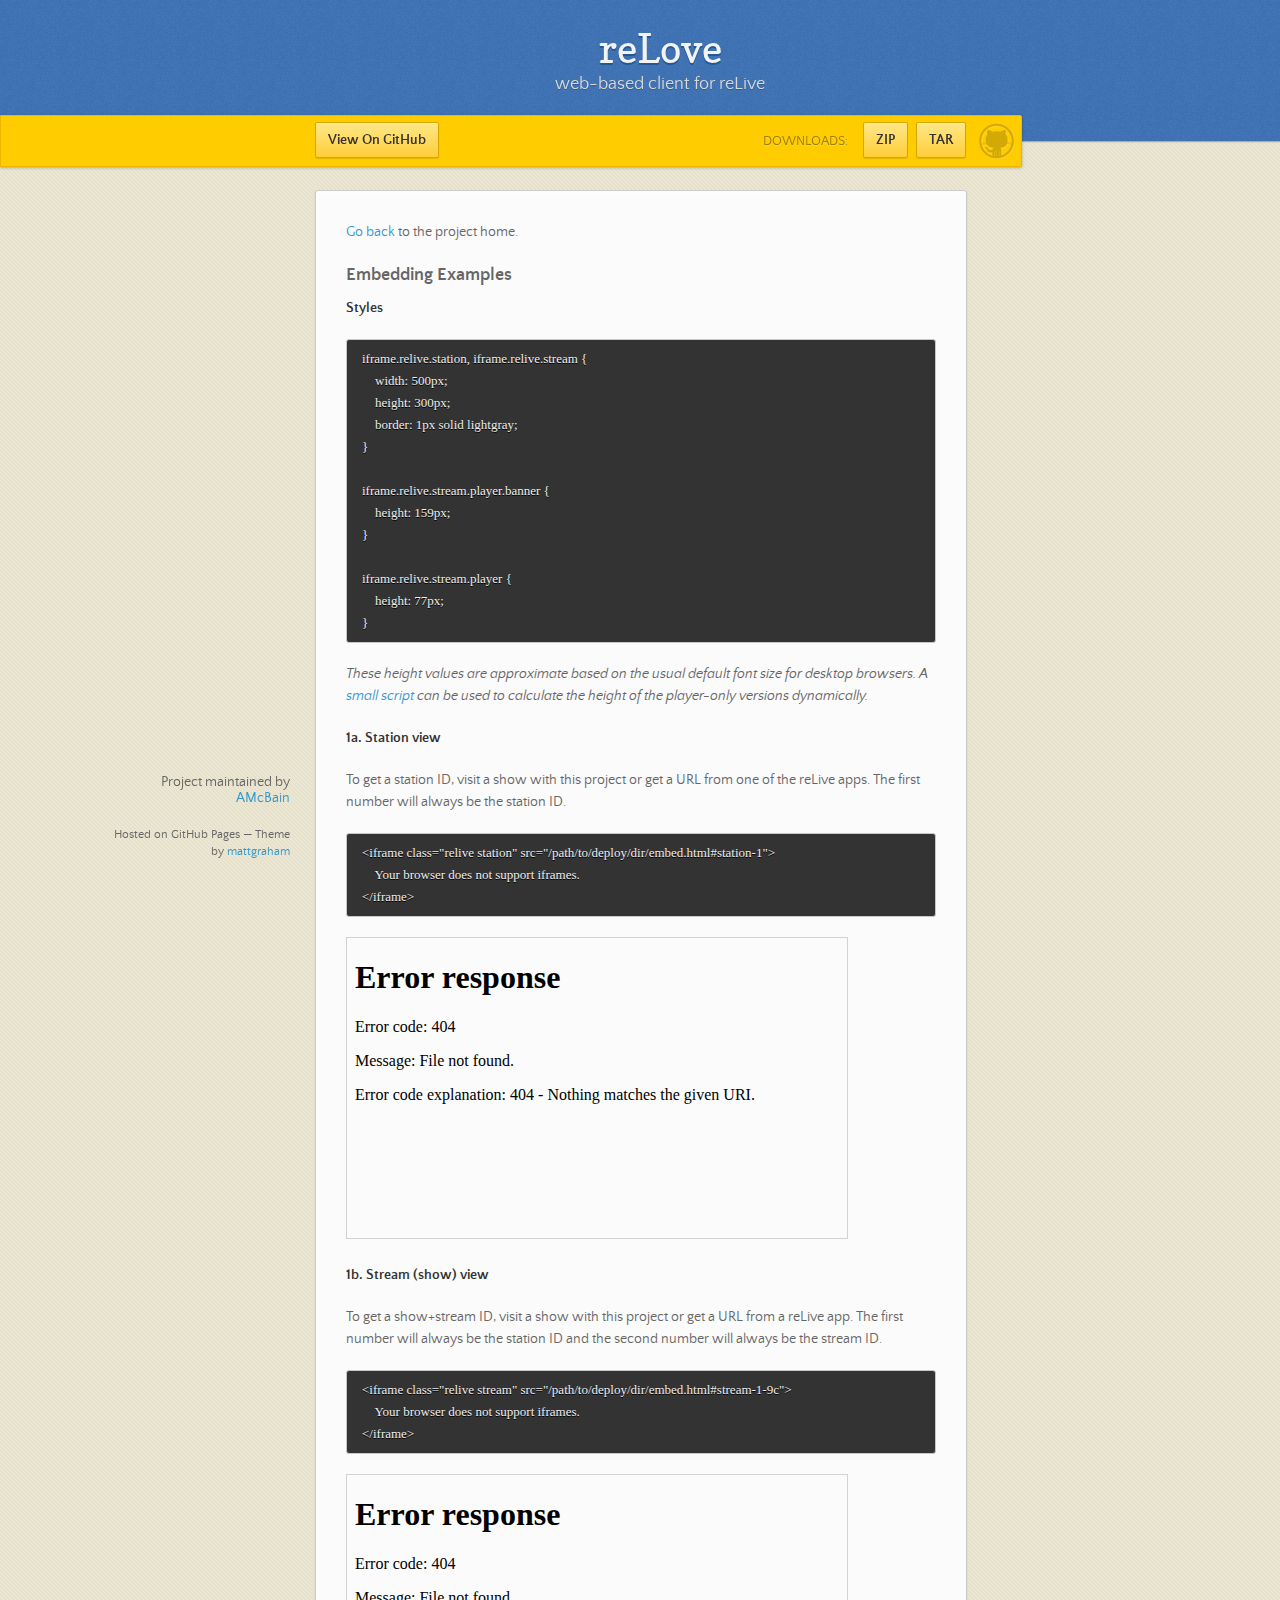
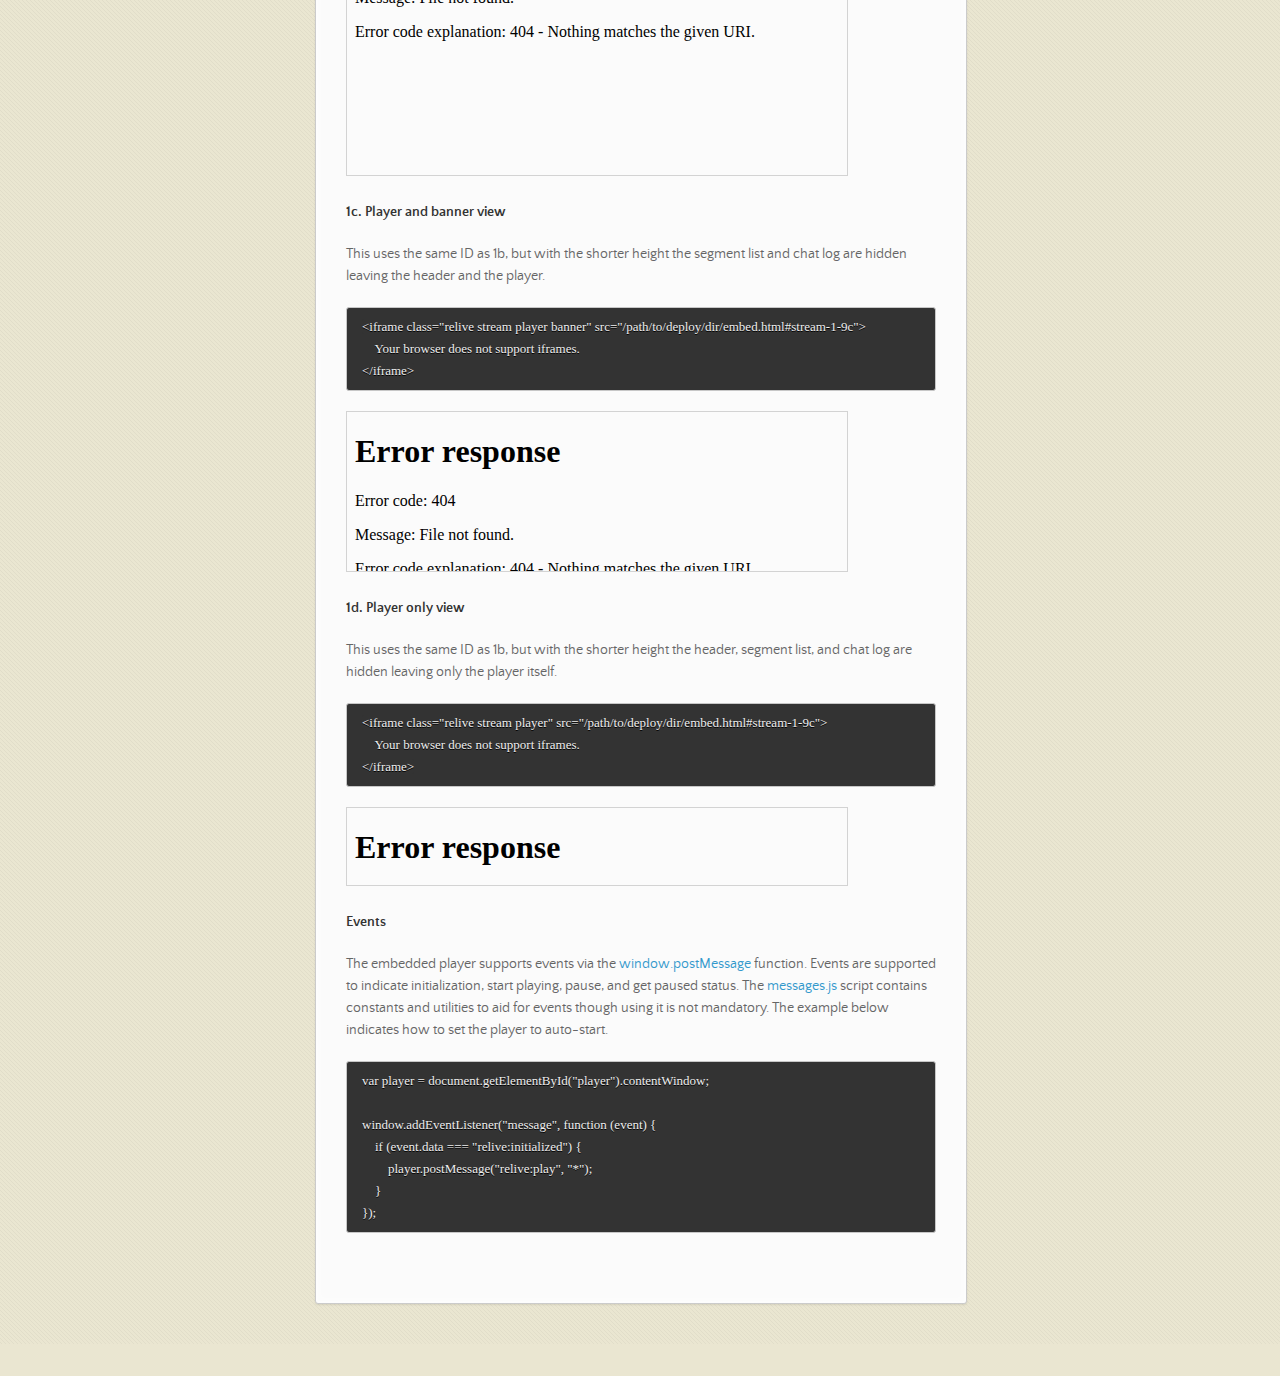
==== embed.html @ df7ae599 "Fix embedded page link to messages.js to point to the right place." ====
<!doctype html>
<html>
  <head>
    <meta charset="utf-8">
    <meta http-equiv="X-UA-Compatible" content="chrome=1">
    <title>reLove by AMcBain</title>
    <link rel="stylesheet" href="stylesheets/styles.css">
    <link rel="stylesheet" href="stylesheets/pygment_trac.css">
    <link rel="stylesheet" href="stylesheets/relive.css">
    <script src="https://ajax.googleapis.com/ajax/libs/jquery/1.7.1/jquery.min.js"></script>
    <script src="javascripts/main.js"></script>
    <script src="javascripts/relive.js"></script>
    <!--[if lt IE 9]>
      <script src="//html5shiv.googlecode.com/svn/trunk/html5.js"></script>
    <![endif]-->
    <meta name="viewport" content="width=device-width, initial-scale=1, user-scalable=no">

  </head>
  <body>

      <header>
        <h1>reLove</h1>
        <p>web-based client for reLive</p>
      </header>

      <div id="banner">
        <span id="logo"></span>

        <a href="https://github.com/AMcBain/reLove" class="button fork"><strong>View On GitHub</strong></a>
        <div class="downloads">
          <span>Downloads:</span>
          <ul>
            <li><a href="https://github.com/AMcBain/reLove/zipball/master" class="button">ZIP</a></li>
            <li><a href="https://github.com/AMcBain/reLove/tarball/master" class="button">TAR</a></li>
          </ul>
        </div>
      </div><!-- end banner -->

    <div class="wrapper">
      <nav>
        <ul></ul>
      </nav>
      <section>
        <p><a href="http://amcbain.github.io/reLove/">Go back</a> to the project home.</p>

<h3>
<a id="embedding" class="anchor" href="#embedding" aria-hidden="true"><span class="octicon octicon-link"></span></a>Embedding Examples</h3>

<p><strong>Styles</strong></p>

<pre><code>iframe.relive.station, iframe.relive.stream {
    width: 500px;
    height: 300px;
    border: 1px solid lightgray;
}

iframe.relive.stream.player.banner {
    height: 159px;
}

iframe.relive.stream.player {
    height: 77px;
}
</code></pre>

<p><em>These height values are approximate based on the usual default font size for desktop browsers. A <a href="javascripts/relive.js">small script</a> can be used to calculate the height of the player-only versions dynamically.</em></p>

<p><strong>1a. Station view</strong></p>

<p>To get a station ID, visit a show with this project or get a URL from one of the reLive apps. The first number will always be the station ID.</p>

<pre><code>&lt;iframe class="relive station" src="/path/to/deploy/dir/embed.html#station-1"&gt;
    Your browser does not support iframes.
&lt;/iframe&gt;
</code></pre>

<iframe class="relive station" src="reLove/embed.html#station-1">
    Your browser does not support iframes.
</iframe>

<p><strong>1b. Stream (show) view</strong></p>

<p>To get a show+stream ID, visit a show with this project or get a URL from a reLive app. The first number will always be the station ID and the second number will always be the stream ID.</p>

<pre><code>&lt;iframe class="relive stream" src="/path/to/deploy/dir/embed.html#stream-1-9c"&gt;
    Your browser does not support iframes.
&lt;/iframe&gt;
</code></pre>

<iframe class="relive stream" src="reLove/embed.html#stream-1-9c">
    Your browser does not support iframes.
</iframe>

<p><strong>1c. Player and banner view</strong></p>

<p>This uses the same ID as 1b, but with the shorter height the segment list and chat log are hidden leaving the header and the player.</p>

<pre><code>&lt;iframe class="relive stream player banner" src="/path/to/deploy/dir/embed.html#stream-1-9c"&gt;
    Your browser does not support iframes.
&lt;/iframe&gt;
</code></pre>

<iframe class="relive stream player banner" src="reLove/embed.html#stream-1-9c">
    Your browser does not support iframes.
</iframe>

<p><strong>1d. Player only view</strong></p>

<p>This uses the same ID as 1b, but with the shorter height the header, segment list, and chat log are hidden leaving only the player itself.</p>

<pre><code>&lt;iframe class="relive stream player" src="/path/to/deploy/dir/embed.html#stream-1-9c"&gt;
    Your browser does not support iframes.
&lt;/iframe&gt;
</code></pre>

<iframe class="relive stream player" src="reLove/embed.html#stream-1-9c">
    Your browser does not support iframes.
</iframe>

<p><strong>Events</strong></p>

<p>The embedded player supports events via the <a href="https://developer.mozilla.org/en-US/docs/Web/API/Window/postMessage">window.postMessage</a> function. Events are supported to indicate initialization, start playing, pause, and get paused status. The <a href="reLove/scripts/messages.js">messages.js</a> script contains constants and utilities to aid for events though using it is not mandatory. The example below indicates how to set the player to auto-start.</p>

<pre><code>var player = document.getElementById("player").contentWindow;

window.addEventListener("message", function (event) {
    if (event.data === "relive:initialized") {
        player.postMessage("relive:play", "*");
    }
});
</code></pre>
      </section>
      <footer>
        <p>Project maintained by <a href="https://github.com/AMcBain">AMcBain</a></p>
        <p><small>Hosted on GitHub Pages &mdash; Theme by <a href="https://twitter.com/michigangraham">mattgraham</a></small></p>
      </footer>
    </div>
    <!--[if !IE]><script>fixScale(document);</script><![endif]-->
    
  </body>
</html>
---- stylesheets/styles.css ----
/*
Leap Day for GitHub Pages
by Matt Graham
*/
@font-face {
  font-family: 'Quattrocento Sans';
  src: url("../fonts/quattrocentosans-bold-webfont.eot");
  src: url("../fonts/quattrocentosans-bold-webfont.eot?#iefix") format("embedded-opentype"), url("../fonts/quattrocentosans-bold-webfont.woff") format("woff"), url("../fonts/quattrocentosans-bold-webfont.ttf") format("truetype"), url("../fonts/quattrocentosans-bold-webfont.svg#QuattrocentoSansBold") format("svg");
  font-weight: bold;
  font-style: normal;
}

@font-face {
  font-family: 'Quattrocento Sans';
  src: url("../fonts/quattrocentosans-bolditalic-webfont.eot");
  src: url("../fonts/quattrocentosans-bolditalic-webfont.eot?#iefix") format("embedded-opentype"), url("../fonts/quattrocentosans-bolditalic-webfont.woff") format("woff"), url("../fonts/quattrocentosans-bolditalic-webfont.ttf") format("truetype"), url("../fonts/quattrocentosans-bolditalic-webfont.svg#QuattrocentoSansBoldItalic") format("svg");
  font-weight: bold;
  font-style: italic;
}

@font-face {
  font-family: 'Quattrocento Sans';
  src: url("../fonts/quattrocentosans-italic-webfont.eot");
  src: url("../fonts/quattrocentosans-italic-webfont.eot?#iefix") format("embedded-opentype"), url("../fonts/quattrocentosans-italic-webfont.woff") format("woff"), url("../fonts/quattrocentosans-italic-webfont.ttf") format("truetype"), url("../fonts/quattrocentosans-italic-webfont.svg#QuattrocentoSansItalic") format("svg");
  font-weight: normal;
  font-style: italic;
}

@font-face {
  font-family: 'Quattrocento Sans';
  src: url("../fonts/quattrocentosans-regular-webfont.eot");
  src: url("../fonts/quattrocentosans-regular-webfont.eot?#iefix") format("embedded-opentype"), url("../fonts/quattrocentosans-regular-webfont.woff") format("woff"), url("../fonts/quattrocentosans-regular-webfont.ttf") format("truetype"), url("../fonts/quattrocentosans-regular-webfont.svg#QuattrocentoSansRegular") format("svg");
  font-weight: normal;
  font-style: normal;
}

@font-face {
  font-family: 'Copse';
  src: url("../fonts/copse-regular-webfont.eot");
  src: url("../fonts/copse-regular-webfont.eot?#iefix") format("embedded-opentype"), url("../fonts/copse-regular-webfont.woff") format("woff"), url("../fonts/copse-regular-webfont.ttf") format("truetype"), url("../fonts/copse-regular-webfont.svg#CopseRegular") format("svg");
  font-weight: normal;
  font-style: normal;
}

/* normalize.css 2012-02-07T12:37 UTC - http://github.com/necolas/normalize.css */
/* =============================================================================
   HTML5 display definitions
   ========================================================================== */
/*
 * Corrects block display not defined in IE6/7/8/9 & FF3
 */
article,
aside,
details,
figcaption,
figure,
footer,
header,
hgroup,
nav,
section,
summary {
  display: block;
}

/*
 * Corrects inline-block display not defined in IE6/7/8/9 & FF3
 */
audio,
canvas,
video {
  display: inline-block;
  *display: inline;
  *zoom: 1;
}

/*
 * Prevents modern browsers from displaying 'audio' without controls
 */
audio:not([controls]) {
  display: none;
}

/*
 * Addresses styling for 'hidden' attribute not present in IE7/8/9, FF3, S4
 * Known issue: no IE6 support
 */
[hidden] {
  display: none;
}

/* =============================================================================
   Base
   ========================================================================== */
/*
 * 1. Corrects text resizing oddly in IE6/7 when body font-size is set using em units
 *    http://clagnut.com/blog/348/#c790
 * 2. Prevents iOS text size adjust after orientation change, without disabling user zoom
 *    www.456bereastreet.com/archive/201012/controlling_text_size_in_safari_for_ios_without_disabling_user_zoom/
 */
html {
  font-size: 100%;
  /* 1 */
  -webkit-text-size-adjust: 100%;
  /* 2 */
  -ms-text-size-adjust: 100%;
  /* 2 */
}

/*
 * Addresses font-family inconsistency between 'textarea' and other form elements.
 */
html,
button,
input,
select,
textarea {
  font-family: sans-serif;
}

/*
 * Addresses margins handled incorrectly in IE6/7
 */
body {
  margin: 0;
}

/* =============================================================================
   Links
   ========================================================================== */
/*
 * Addresses outline displayed oddly in Chrome
 */
a:focus {
  outline: thin dotted;
}

/*
 * Improves readability when focused and also mouse hovered in all browsers
 * people.opera.com/patrickl/experiments/keyboard/test
 */
a:hover,
a:active {
  outline: 0;
}

/* =============================================================================
   Typography
   ========================================================================== */
/*
 * Addresses font sizes and margins set differently in IE6/7
 * Addresses font sizes within 'section' and 'article' in FF4+, Chrome, S5
 */
h1 {
  font-size: 2em;
  margin: 0.67em 0;
}

h2 {
  font-size: 1.5em;
  margin: 0.83em 0;
}

h3 {
  font-size: 1.17em;
  margin: 1em 0;
}

h4 {
  font-size: 1em;
  margin: 1.33em 0;
}

h5 {
  font-size: 0.83em;
  margin: 1.67em 0;
}

h6 {
  font-size: 0.75em;
  margin: 2.33em 0;
}

/*
 * Addresses styling not present in IE7/8/9, S5, Chrome
 */
abbr[title] {
  border-bottom: 1px dotted;
}

/*
 * Addresses style set to 'bolder' in FF3+, S4/5, Chrome
*/
b,
strong {
  font-weight: bold;
}

blockquote {
  margin: 1em 40px;
}

/*
 * Addresses styling not present in S5, Chrome
 */
dfn {
  font-style: italic;
}

/*
 * Addresses styling not present in IE6/7/8/9
 */
mark {
  background: #ff0;
  color: #000;
}

/*
 * Addresses margins set differently in IE6/7
 */
p,
pre {
  margin: 1em 0;
}

/*
 * Corrects font family set oddly in IE6, S4/5, Chrome
 * en.wikipedia.org/wiki/User:Davidgothberg/Test59
 */
pre,
code,
kbd,
samp {
  font-family: monospace, serif;
  _font-family: 'courier new', monospace;
  font-size: 1em;
}

/*
 * 1. Addresses CSS quotes not supported in IE6/7
 * 2. Addresses quote property not supported in S4
 */
/* 1 */
q {
  quotes: none;
}

/* 2 */
q:before,
q:after {
  content: '';
  content: none;
}

small {
  font-size: 75%;
}

/*
 * Prevents sub and sup affecting line-height in all browsers
 * gist.github.com/413930
 */
sub,
sup {
  font-size: 75%;
  line-height: 0;
  position: relative;
  vertical-align: baseline;
}

sup {
  top: -0.5em;
}

sub {
  bottom: -0.25em;
}

/* =============================================================================
   Lists
   ========================================================================== */
/*
 * Addresses margins set differently in IE6/7
 */
dl,
menu,
ol,
ul {
  margin: 1em 0;
}

dd {
  margin: 0 0 0 40px;
}

/*
 * Addresses paddings set differently in IE6/7
 */
menu,
ol,
ul {
  padding: 0 0 0 40px;
}

/*
 * Corrects list images handled incorrectly in IE7
 */
nav ul,
nav ol {
  list-style: none;
  list-style-image: none;
}

/* =============================================================================
   Embedded content
   ========================================================================== */
/*
 * 1. Removes border when inside 'a' element in IE6/7/8/9, FF3
 * 2. Improves image quality when scaled in IE7
 *    code.flickr.com/blog/2008/11/12/on-ui-quality-the-little-things-client-side-image-resizing/
 */
img {
  border: 0;
  /* 1 */
  -ms-interpolation-mode: bicubic;
  /* 2 */
}

/*
 * Corrects overflow displayed oddly in IE9
 */
svg:not(:root) {
  overflow: hidden;
}

/* =============================================================================
   Figures
   ========================================================================== */
/*
 * Addresses margin not present in IE6/7/8/9, S5, O11
 */
figure {
  margin: 0;
}

/* =============================================================================
   Forms
   ========================================================================== */
/*
 * Corrects margin displayed oddly in IE6/7
 */
form {
  margin: 0;
}

/*
 * Define consistent border, margin, and padding
 */
fieldset {
  border: 1px solid #c0c0c0;
  margin: 0 2px;
  padding: 0.35em 0.625em 0.75em;
}

/*
 * 1. Corrects color not being inherited in IE6/7/8/9
 * 2. Corrects text not wrapping in FF3 
 * 3. Corrects alignment displayed oddly in IE6/7
 */
legend {
  border: 0;
  /* 1 */
  padding: 0;
  white-space: normal;
  /* 2 */
  *margin-left: -7px;
  /* 3 */
}

/*
 * 1. Corrects font size not being inherited in all browsers
 * 2. Addresses margins set differently in IE6/7, FF3+, S5, Chrome
 * 3. Improves appearance and consistency in all browsers
 */
button,
input,
select,
textarea {
  font-size: 100%;
  /* 1 */
  margin: 0;
  /* 2 */
  vertical-align: baseline;
  /* 3 */
  *vertical-align: middle;
  /* 3 */
}

/*
 * Addresses FF3/4 setting line-height on 'input' using !important in the UA stylesheet
 */
button,
input {
  line-height: normal;
  /* 1 */
}

/*
 * 1. Improves usability and consistency of cursor style between image-type 'input' and others
 * 2. Corrects inability to style clickable 'input' types in iOS
 * 3. Removes inner spacing in IE7 without affecting normal text inputs
 *    Known issue: inner spacing remains in IE6
 */
button,
input[type="button"],
input[type="reset"],
input[type="submit"] {
  cursor: pointer;
  /* 1 */
  -webkit-appearance: button;
  /* 2 */
  *overflow: visible;
  /* 3 */
}

/*
 * Re-set default cursor for disabled elements
 */
button[disabled],
input[disabled] {
  cursor: default;
}

/*
 * 1. Addresses box sizing set to content-box in IE8/9
 * 2. Removes excess padding in IE8/9
 * 3. Removes excess padding in IE7
      Known issue: excess padding remains in IE6
 */
input[type="checkbox"],
input[type="radio"] {
  box-sizing: border-box;
  /* 1 */
  padding: 0;
  /* 2 */
  *height: 13px;
  /* 3 */
  *width: 13px;
  /* 3 */
}

/*
 * 1. Addresses appearance set to searchfield in S5, Chrome
 * 2. Addresses box-sizing set to border-box in S5, Chrome (include -moz to future-proof)
 */
input[type="search"] {
  -webkit-appearance: textfield;
  /* 1 */
  -moz-box-sizing: content-box;
  -webkit-box-sizing: content-box;
  /* 2 */
  box-sizing: content-box;
}

/*
 * Removes inner padding and search cancel button in S5, Chrome on OS X
 */
input[type="search"]::-webkit-search-decoration,
input[type="search"]::-webkit-search-cancel-button {
  -webkit-appearance: none;
}

/*
 * Removes inner padding and border in FF3+
 * www.sitepen.com/blog/2008/05/14/the-devils-in-the-details-fixing-dojos-toolbar-buttons/
 */
button::-moz-focus-inner,
input::-moz-focus-inner {
  border: 0;
  padding: 0;
}

/*
 * 1. Removes default vertical scrollbar in IE6/7/8/9
 * 2. Improves readability and alignment in all browsers
 */
textarea {
  overflow: auto;
  /* 1 */
  vertical-align: top;
  /* 2 */
}

/* =============================================================================
   Tables
   ========================================================================== */
/*
 * Remove most spacing between table cells
 */
table {
  border-collapse: collapse;
  border-spacing: 0;
}

body {
  font: 14px/22px "Quattrocento Sans", "Helvetica Neue", Helvetica, Arial, sans-serif;
  color: #666;
  font-weight: 300;
  margin: 0px;
  padding: 0px 0 20px 0px;
  background: url(../images/body-background.png) #eae6d1;
}

h1, h2, h3, h4, h5, h6 {
  color: #333;
  margin: 0 0 10px;
}

p, ul, ol, table, pre, dl {
  margin: 0 0 20px;
}

h1, h2, h3 {
  line-height: 1.1;
}

h1 {
  font-size: 28px;
}

h2 {
  font-size: 24px;
  color: #393939;
}

h3, h4, h5, h6 {
  color: #666666;
}

h3 {
  font-size: 18px;
  line-height: 24px;
}

a {
  color: #3399cc;
  font-weight: 400;
  text-decoration: none;
}

a small {
  font-size: 11px;
  color: #666;
  margin-top: -0.6em;
  display: block;
}

ul {
  list-style-image: url("../images/bullet.png");
}

strong {
  font-weight: bold;
  color: #333;
}

.wrapper {
  width: 650px;
  margin: 0 auto;
  position: relative;
}

section img {
  max-width: 100%;
}

blockquote {
  border-left: 1px solid #ffcc00;
  margin: 0;
  padding: 0 0 0 20px;
  font-style: italic;
}

code {
  font-family: "Lucida Sans", Monaco, Bitstream Vera Sans Mono, Lucida Console, Terminal;
  font-size: 13px;
  color: #efefef;
  text-shadow: 0px 1px 0px #000;
  margin: 0 4px;
  padding: 2px 6px;
  background: #333;
  -moz-border-radius: 2px;
  -webkit-border-radius: 2px;
  -o-border-radius: 2px;
  -ms-border-radius: 2px;
  -khtml-border-radius: 2px;
  border-radius: 2px;
}

pre {
  padding: 8px 15px;
  background: #333333;
  -moz-border-radius: 3px;
  -webkit-border-radius: 3px;
  -o-border-radius: 3px;
  -ms-border-radius: 3px;
  -khtml-border-radius: 3px;
  border-radius: 3px;
  border: 1px solid #c7c7c7;
  overflow: auto;
  overflow-y: hidden;
}
pre code {
  margin: 0px;
  padding: 0px;
}

table {
  width: 100%;
  border-collapse: collapse;
}

th {
  text-align: left;
  padding: 5px 10px;
  border-bottom: 1px solid #e5e5e5;
  color: #444;
}

td {
  text-align: left;
  padding: 5px 10px;
  border-bottom: 1px solid #e5e5e5;
  border-right: 1px solid #ffcc00;
}
td:first-child {
  border-left: 1px solid #ffcc00;
}

hr {
  border: 0;
  outline: none;
  height: 11px;
  background: transparent url("../images/hr.gif") center center repeat-x;
  margin: 0 0 20px;
}

dt {
  color: #444;
  font-weight: 700;
}

header {
  padding: 25px 20px 40px 20px;
  margin: 0;
  position: fixed;
  top: 0;
  left: 0;
  right: 0;
  width: 100%;
  text-align: center;
  background: url(../images/background.png) #4276b6;
  -moz-box-shadow: 1px 0px 2px rgba(0, 0, 0, 0.75);
  -webkit-box-shadow: 1px 0px 2px rgba(0, 0, 0, 0.75);
  -o-box-shadow: 1px 0px 2px rgba(0, 0, 0, 0.75);
  box-shadow: 1px 0px 2px rgba(0, 0, 0, 0.75);
  z-index: 99;
  -webkit-font-smoothing: antialiased;
  min-height: 76px;
}
header h1 {
  font: 40px/48px "Copse", "Helvetica Neue", Helvetica, Arial, sans-serif;
  color: #f3f3f3;
  text-shadow: 0px 2px 0px #235796;
  margin: 0px;
  white-space: nowrap;
  overflow: hidden;
  text-overflow: ellipsis;
  -o-text-overflow: ellipsis;
  -ms-text-overflow: ellipsis;
}
header p {
  color: #d8d8d8;
  text-shadow: rgba(0, 0, 0, 0.2) 0 1px 0;
  font-size: 18px;
  margin: 0px;
}

#banner {
  z-index: 100;
  left: 0;
  right: 50%;
  height: 50px;
  margin-right: -382px;
  position: fixed;
  top: 115px;
  background: #ffcc00;
  border: 1px solid #f0b500;
  -moz-box-shadow: 0px 1px 3px rgba(0, 0, 0, 0.25);
  -webkit-box-shadow: 0px 1px 3px rgba(0, 0, 0, 0.25);
  -o-box-shadow: 0px 1px 3px rgba(0, 0, 0, 0.25);
  box-shadow: 0px 1px 3px rgba(0, 0, 0, 0.25);
  -moz-border-radius: 0px 2px 2px 0px;
  -webkit-border-radius: 0px 2px 2px 0px;
  -o-border-radius: 0px 2px 2px 0px;
  -ms-border-radius: 0px 2px 2px 0px;
  -khtml-border-radius: 0px 2px 2px 0px;
  border-radius: 0px 2px 2px 0px;
  padding-right: 10px;
}
#banner .button {
  border: 1px solid #dba500;
  background: -webkit-gradient(linear, 50% 0%, 50% 100%, color-stop(0%, #ffe788), color-stop(100%, #ffce38));
  background: -webkit-linear-gradient(#ffe788, #ffce38);
  background: -moz-linear-gradient(#ffe788, #ffce38);
  background: -o-linear-gradient(#ffe788, #ffce38);
  background: -ms-linear-gradient(#ffe788, #ffce38);
  background: linear-gradient(#ffe788, #ffce38);
  -moz-border-radius: 2px;
  -webkit-border-radius: 2px;
  -o-border-radius: 2px;
  -ms-border-radius: 2px;
  -khtml-border-radius: 2px;
  border-radius: 2px;
  -moz-box-shadow: inset 0px 1px 0px rgba(255, 255, 255, 0.4), 0px 1px 1px rgba(0, 0, 0, 0.1);
  -webkit-box-shadow: inset 0px 1px 0px rgba(255, 255, 255, 0.4), 0px 1px 1px rgba(0, 0, 0, 0.1);
  -o-box-shadow: inset 0px 1px 0px rgba(255, 255, 255, 0.4), 0px 1px 1px rgba(0, 0, 0, 0.1);
  box-shadow: inset 0px 1px 0px rgba(255, 255, 255, 0.4), 0px 1px 1px rgba(0, 0, 0, 0.1);
  background-color: #FFE788;
  margin-left: 5px;
  padding: 10px 12px;
  margin-top: 6px;
  line-height: 14px;
  font-size: 14px;
  color: #333;
  font-weight: bold;
  display: inline-block;
  text-align: center;
}
#banner .button:hover {
  background: -webkit-gradient(linear, 50% 0%, 50% 100%, color-stop(0%, #ffe788), color-stop(100%, #ffe788));
  background: -webkit-linear-gradient(#ffe788, #ffe788);
  background: -moz-linear-gradient(#ffe788, #ffe788);
  background: -o-linear-gradient(#ffe788, #ffe788);
  background: -ms-linear-gradient(#ffe788, #ffe788);
  background: linear-gradient(#ffe788, #ffe788);
  background-color: #ffeca0;
}
#banner .fork {
  position: fixed;
  left: 50%;
  margin-left: -325px;
  padding: 10px 12px;
  margin-top: 6px;
  line-height: 14px;
  font-size: 14px;
  background-color: #FFE788;
}
#banner .downloads {
  float: right;
  margin: 0 45px 0 0;
}
#banner .downloads span {
  float: left;
  line-height: 52px;
  font-size: 90%;
  color: #9d7f0d;
  text-transform: uppercase;
  text-shadow: rgba(255, 255, 255, 0.2) 0 1px 0;
}
#banner ul {
  list-style: none;
  height: 40px;
  padding: 0;
  float: left;
  margin-left: 10px;
}
#banner ul li {
  display: inline;
}
#banner ul li a.button {
  background-color: #FFE788;
}
#banner #logo {
  position: absolute;
  height: 36px;
  width: 36px;
  right: 7px;
  top: 7px;
  display: block;
  background: url(../images/octocat-logo.png);
}

section {
  width: 590px;
  padding: 30px 30px 50px 30px;
  margin: 20px 0;
  margin-top: 190px;
  position: relative;
  background: #fbfbfb;
  -moz-border-radius: 3px;
  -webkit-border-radius: 3px;
  -o-border-radius: 3px;
  -ms-border-radius: 3px;
  -khtml-border-radius: 3px;
  border-radius: 3px;
  border: 1px solid #cbcbcb;
  -moz-box-shadow: 0px 1px 2px rgba(0, 0, 0, 0.09), inset 0px 0px 2px 2px rgba(255, 255, 255, 0.5), inset 0 0 5px 5px rgba(255, 255, 255, 0.4);
  -webkit-box-shadow: 0px 1px 2px rgba(0, 0, 0, 0.09), inset 0px 0px 2px 2px rgba(255, 255, 255, 0.5), inset 0 0 5px 5px rgba(255, 255, 255, 0.4);
  -o-box-shadow: 0px 1px 2px rgba(0, 0, 0, 0.09), inset 0px 0px 2px 2px rgba(255, 255, 255, 0.5), inset 0 0 5px 5px rgba(255, 255, 255, 0.4);
  box-shadow: 0px 1px 2px rgba(0, 0, 0, 0.09), inset 0px 0px 2px 2px rgba(255, 255, 255, 0.5), inset 0 0 5px 5px rgba(255, 255, 255, 0.4);
}

small {
  font-size: 12px;
}

nav {
  width: 230px;
  position: fixed;
  top: 220px;
  left: 50%;
  margin-left: -580px;
  text-align: right;
}
nav ul {
  list-style: none;
  list-style-image: none;
  font-size: 14px;
  line-height: 24px;
}
nav ul li {
  padding: 5px 0px;
  line-height: 16px;
}
nav ul li.tag-h1 {
  font-size: 1.2em;
}
nav ul li.tag-h1 a {
  font-weight: bold;
  color: #333;
}
nav ul li.tag-h2 + .tag-h1 {
  margin-top: 10px;
}
nav ul a {
  color: #666;
}
nav ul a:hover {
  color: #999;
}

footer {
  width: 180px;
  position: fixed;
  left: 50%;
  margin-left: -530px;
  bottom: 20px;
  text-align: right;
  line-height: 16px;
}

@media print, screen and (max-width: 1060px) {
  div.wrapper {
    width: auto;
    margin: 0;
  }

  nav {
    display: none;
  }

  header, section, footer {
    float: none;
  }
  header h1, section h1, footer h1 {
    white-space: nowrap;
    overflow: hidden;
    text-overflow: ellipsis;
    -o-text-overflow: ellipsis;
    -ms-text-overflow: ellipsis;
  }

  #banner {
    width: 100%;
  }
  #banner .downloads {
    margin-right: 60px;
  }
  #banner #logo {
    margin-right: 15px;
  }

  section {
    border: 1px solid #e5e5e5;
    border-width: 1px 0;
    padding: 20px auto;
    margin: 190px auto 20px;
    max-width: 600px;
  }

  footer {
    text-align: center;
    margin: 20px auto;
    position: relative;
    left: auto;
    bottom: auto;
    width: auto;
  }
}
@media print, screen and (max-width: 720px) {
  body {
    word-wrap: break-word;
  }

  header {
    padding: 20px 20px;
    margin: 0;
  }
  header h1 {
    font-size: 32px;
    white-space: nowrap;
    overflow: hidden;
    text-overflow: ellipsis;
    -o-text-overflow: ellipsis;
    -ms-text-overflow: ellipsis;
  }
  header p {
    display: none;
  }

  #banner {
    top: 80px;
  }
  #banner .fork {
    float: left;
    display: inline-block;
    margin-left: 0px;
    position: fixed;
    left: 20px;
  }

  section {
    margin-top: 130px;
    margin-bottom: 0px;
    width: auto;
  }

  header ul, header p.view {
    position: static;
  }
}
@media print, screen and (max-width: 480px) {
  header {
    position: relative;
    padding: 5px 0px;
    min-height: 0px;
  }
  header h1 {
    font-size: 24px;
    white-space: nowrap;
    overflow: hidden;
    text-overflow: ellipsis;
    -o-text-overflow: ellipsis;
    -ms-text-overflow: ellipsis;
  }

  section {
    margin-top: 5px;
  }

  #banner {
    display: none;
  }

  header ul {
    display: none;
  }
}
@media print {
  body {
    padding: 0.4in;
    font-size: 12pt;
    color: #444;
  }
}
@media print, screen and (max-height: 680px) {
  footer {
    text-align: center;
    margin: 20px auto;
    position: relative;
    left: auto;
    bottom: auto;
    width: auto;
  }
}
@media print, screen and (max-height: 480px) {
  nav {
    display: none;
  }

  footer {
    text-align: center;
    margin: 20px auto;
    position: relative;
    left: auto;
    bottom: auto;
    width: auto;
  }
}
---- stylesheets/pygment_trac.css ----
.highlight .hll { background-color: #404040 }
.highlight  { color: #d0d0d0 }
.highlight .c { color: #999999; font-style: italic } /* Comment */
.highlight .err { color: #a61717; background-color: #e3d2d2 } /* Error */
.highlight .g { color: #d0d0d0 } /* Generic */
.highlight .k { color: #6ab825; font-weight: normal } /* Keyword */
.highlight .l { color: #d0d0d0 } /* Literal */
.highlight .n { color: #d0d0d0 } /* Name */
.highlight .o { color: #d0d0d0 } /* Operator */
.highlight .x { color: #d0d0d0 } /* Other */
.highlight .p { color: #d0d0d0 } /* Punctuation */
.highlight .cm { color: #999999; font-style: italic } /* Comment.Multiline */
.highlight .cp { color: #cd2828; font-weight: normal } /* Comment.Preproc */
.highlight .c1 { color: #999999; font-style: italic } /* Comment.Single */
.highlight .cs { color: #e50808; font-weight: normal; background-color: #520000 } /* Comment.Special */
.highlight .gd { color: #d22323 } /* Generic.Deleted */
.highlight .ge { color: #d0d0d0; font-style: italic } /* Generic.Emph */
.highlight .gr { color: #d22323 } /* Generic.Error */
.highlight .gh { color: #ffffff; font-weight: normal } /* Generic.Heading */
.highlight .gi { color: #589819 } /* Generic.Inserted */
.highlight .go { color: #cccccc } /* Generic.Output */
.highlight .gp { color: #aaaaaa } /* Generic.Prompt */
.highlight .gs { color: #d0d0d0; font-weight: normal } /* Generic.Strong */
.highlight .gu { color: #ffffff; text-decoration: underline } /* Generic.Subheading */
.highlight .gt { color: #d22323 } /* Generic.Traceback */
.highlight .kc { color: #6ab825; font-weight: normal } /* Keyword.Constant */
.highlight .kd { color: #6ab825; font-weight: normal } /* Keyword.Declaration */
.highlight .kn { color: #6ab825; font-weight: normal } /* Keyword.Namespace */
.highlight .kp { color: #6ab825 } /* Keyword.Pseudo */
.highlight .kr { color: #6ab825; font-weight: normal } /* Keyword.Reserved */
.highlight .kt { color: #6ab825; font-weight: normal } /* Keyword.Type */
.highlight .ld { color: #d0d0d0 } /* Literal.Date */
.highlight .m { color: #3677a9 } /* Literal.Number */
.highlight .s { color: #ff8 } /* Literal.String */
.highlight .na { color: #bbbbbb } /* Name.Attribute */
.highlight .nb { color: #24909d } /* Name.Builtin */
.highlight .nc { color: #447fcf; text-decoration: underline } /* Name.Class */
.highlight .no { color: #40ffff } /* Name.Constant */
.highlight .nd { color: #ffa500 } /* Name.Decorator */
.highlight .ni { color: #d0d0d0 } /* Name.Entity */
.highlight .ne { color: #bbbbbb } /* Name.Exception */
.highlight .nf { color: #447fcf } /* Name.Function */
.highlight .nl { color: #d0d0d0 } /* Name.Label */
.highlight .nn { color: #447fcf; text-decoration: underline } /* Name.Namespace */
.highlight .nx { color: #d0d0d0 } /* Name.Other */
.highlight .py { color: #d0d0d0 } /* Name.Property */
.highlight .nt { color: #6ab825;} /* Name.Tag */
.highlight .nv { color: #40ffff } /* Name.Variable */
.highlight .ow { color: #6ab825; font-weight: normal } /* Operator.Word */
.highlight .w { color: #666666 } /* Text.Whitespace */
.highlight .mf { color: #3677a9 } /* Literal.Number.Float */
.highlight .mh { color: #3677a9 } /* Literal.Number.Hex */
.highlight .mi { color: #3677a9 } /* Literal.Number.Integer */
.highlight .mo { color: #3677a9 } /* Literal.Number.Oct */
.highlight .sb { color: #ff8 } /* Literal.String.Backtick */
.highlight .sc { color: #ff8 } /* Literal.String.Char */
.highlight .sd { color: #ff8 } /* Literal.String.Doc */
.highlight .s2 { color: #ff8 } /* Literal.String.Double */
.highlight .se { color: #ff8 } /* Literal.String.Escape */
.highlight .sh { color: #ff8 } /* Literal.String.Heredoc */
.highlight .si { color: #ff8 } /* Literal.String.Interpol */
.highlight .sx { color: #ffa500 } /* Literal.String.Other */
.highlight .sr { color: #ff8 } /* Literal.String.Regex */
.highlight .s1 { color: #ff8 } /* Literal.String.Single */
.highlight .ss { color: #ff8 } /* Literal.String.Symbol */
.highlight .bp { color: #24909d } /* Name.Builtin.Pseudo */
.highlight .vc { color: #40ffff } /* Name.Variable.Class */
.highlight .vg { color: #40ffff } /* Name.Variable.Global */
.highlight .vi { color: #40ffff } /* Name.Variable.Instance */
.highlight .il { color: #3677a9 } /* Literal.Number.Integer.Long */
---- stylesheets/relive.css ----
iframe.relive.station, iframe.relive.stream {
    width: 500px;
    height: 300px;
    border: 1px solid lightgray;
}

iframe.relive.stream.player.banner {
    height: 159px;
}

iframe.relive.stream.player {
    height: 77px;
}

/* For anyone who inspects this for some reason,
   the following selectors are just tweaks to
   the github.io styles and not intended to be
   used by actual deployments of this project. */
iframe + p {
    margin-top: 18px;
}
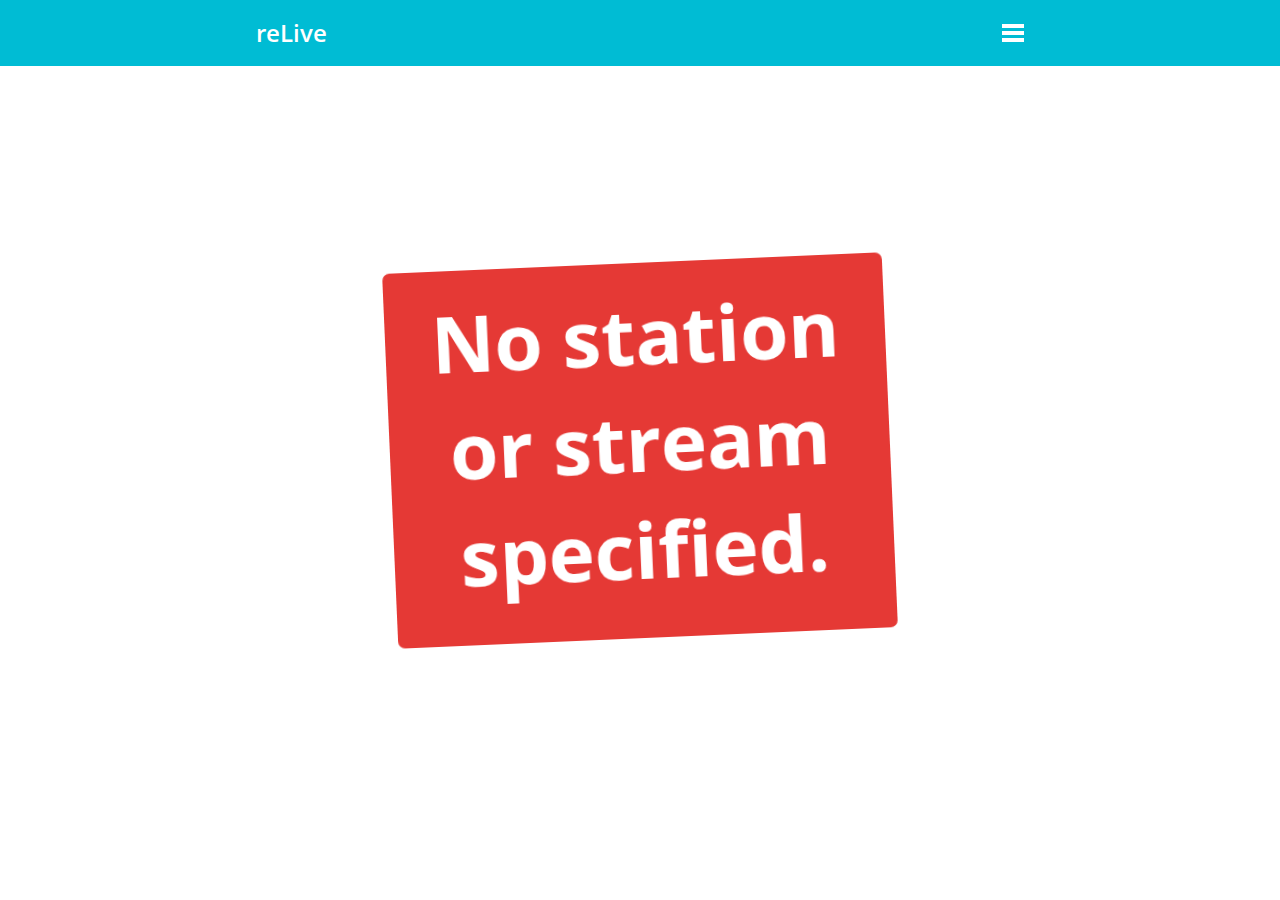
==== commit 12a0d4fa: "Update to new JSON-based API and give the app a real version." ====
--- a/embed.html
+++ b/embed.html
@@ -1,141 +1,45 @@
-<!doctype html>
+<!DOCTYPE html>
 <html>
-  <head>
-    <meta charset="utf-8">
-    <meta http-equiv="X-UA-Compatible" content="chrome=1">
-    <title>reLove by AMcBain</title>
-    <link rel="stylesheet" href="stylesheets/styles.css">
-    <link rel="stylesheet" href="stylesheets/pygment_trac.css">
-    <link rel="stylesheet" href="stylesheets/relive.css">
-    <script src="https://ajax.googleapis.com/ajax/libs/jquery/1.7.1/jquery.min.js"></script>
-    <script src="javascripts/main.js"></script>
-    <script src="javascripts/relive.js"></script>
-    <!--[if lt IE 9]>
-      <script src="//html5shiv.googlecode.com/svn/trunk/html5.js"></script>
-    <![endif]-->
-    <meta name="viewport" content="width=device-width, initial-scale=1, user-scalable=no">
-
-  </head>
-  <body>
-
-      <header>
-        <h1>reLove</h1>
-        <p>web-based client for reLive</p>
-      </header>
-
-      <div id="banner">
-        <span id="logo"></span>
-
-        <a href="https://github.com/AMcBain/reLove" class="button fork"><strong>View On GitHub</strong></a>
-        <div class="downloads">
-          <span>Downloads:</span>
-          <ul>
-            <li><a href="https://github.com/AMcBain/reLove/zipball/master" class="button">ZIP</a></li>
-            <li><a href="https://github.com/AMcBain/reLove/tarball/master" class="button">TAR</a></li>
-          </ul>
+    <head>
+        <meta charset="utf-8">
+        <title>reLive</title>
+        <link rel="stylesheet" href="https://fonts.googleapis.com/css?family=Open+Sans:400,600">
+        <link rel="stylesheet" href="styles.css">
+        <script src="scripts/version.js"></script>
+        <script src="scripts/legacy.js"></script>
+        <script src="scripts/time.js"></script>
+        <script src="scripts/chatview.js"></script>
+        <script src="scripts/events.js"></script>
+        <script src="scripts/annotatedplayer.js"></script>
+        <script src="scripts/notifications.js"></script>
+        <script src="scripts/copy.js"></script>
+        <script src="scripts/appcommon.js"></script>
+        <script src="scripts/replayer.js"></script>
+        <script src="scripts/messages.js"></script>
+        <script src="scripts/embed.js"></script>
+    </head>
+    <body class="embedded">
+        <div>
+            <div id="menu">
+                <span>Menu</span>
+                <ul>
+                    <li>
+                        <input type="checkbox" id="notify-track-changes">
+                        <label for="notify-track-changes">notify track changes</label>
+                    </li>
+                </ul>
+            </div>
+            <section id="lists">
+                <header>
+                    <h1>reLive</h1>
+                </header>
+            </section>
+            <section id="player">
+                <header>
+                    <span id="back" title="Go back">go back</span>
+                    <h1>reLive</h1>
+                </header>
+            </section>
         </div>
-      </div><!-- end banner -->
-
-    <div class="wrapper">
-      <nav>
-        <ul></ul>
-      </nav>
-      <section>
-        <p><a href="http://amcbain.github.io/reLove/">Go back</a> to the project home.</p>
-
-<h3>
-<a id="embedding" class="anchor" href="#embedding" aria-hidden="true"><span class="octicon octicon-link"></span></a>Embedding Examples</h3>
-
-<p><strong>Styles</strong></p>
-
-<pre><code>iframe.relive.station, iframe.relive.stream {
-    width: 500px;
-    height: 300px;
-    border: 1px solid lightgray;
-}
-
-iframe.relive.stream.player.banner {
-    height: 159px;
-}
-
-iframe.relive.stream.player {
-    height: 77px;
-}
-</code></pre>
-
-<p><em>These height values are approximate based on the usual default font size for desktop browsers. A <a href="javascripts/relive.js">small script</a> can be used to calculate the height of the player-only versions dynamically.</em></p>
-
-<p><strong>1a. Station view</strong></p>
-
-<p>To get a station ID, visit a show with this project or get a URL from one of the reLive apps. The first number will always be the station ID.</p>
-
-<pre><code>&lt;iframe class="relive station" src="/path/to/deploy/dir/embed.html#station-1"&gt;
-    Your browser does not support iframes.
-&lt;/iframe&gt;
-</code></pre>
-
-<iframe class="relive station" src="reLove/embed.html#station-1">
-    Your browser does not support iframes.
-</iframe>
-
-<p><strong>1b. Stream (show) view</strong></p>
-
-<p>To get a show+stream ID, visit a show with this project or get a URL from a reLive app. The first number will always be the station ID and the second number will always be the stream ID.</p>
-
-<pre><code>&lt;iframe class="relive stream" src="/path/to/deploy/dir/embed.html#stream-1-9c"&gt;
-    Your browser does not support iframes.
-&lt;/iframe&gt;
-</code></pre>
-
-<iframe class="relive stream" src="reLove/embed.html#stream-1-9c">
-    Your browser does not support iframes.
-</iframe>
-
-<p><strong>1c. Player and banner view</strong></p>
-
-<p>This uses the same ID as 1b, but with the shorter height the segment list and chat log are hidden leaving the header and the player.</p>
-
-<pre><code>&lt;iframe class="relive stream player banner" src="/path/to/deploy/dir/embed.html#stream-1-9c"&gt;
-    Your browser does not support iframes.
-&lt;/iframe&gt;
-</code></pre>
-
-<iframe class="relive stream player banner" src="reLove/embed.html#stream-1-9c">
-    Your browser does not support iframes.
-</iframe>
-
-<p><strong>1d. Player only view</strong></p>
-
-<p>This uses the same ID as 1b, but with the shorter height the header, segment list, and chat log are hidden leaving only the player itself.</p>
-
-<pre><code>&lt;iframe class="relive stream player" src="/path/to/deploy/dir/embed.html#stream-1-9c"&gt;
-    Your browser does not support iframes.
-&lt;/iframe&gt;
-</code></pre>
-
-<iframe class="relive stream player" src="reLove/embed.html#stream-1-9c">
-    Your browser does not support iframes.
-</iframe>
-
-<p><strong>Events</strong></p>
-
-<p>The embedded player supports events via the <a href="https://developer.mozilla.org/en-US/docs/Web/API/Window/postMessage">window.postMessage</a> function. Events are supported to indicate initialization, start playing, pause, and get paused status. The <a href="reLove/scripts/messages.js">messages.js</a> script contains constants and utilities to aid for events though using it is not mandatory. The example below indicates how to set the player to auto-start.</p>
-
-<pre><code>var player = document.getElementById("player").contentWindow;
-
-window.addEventListener("message", function (event) {
-    if (event.data === "relive:initialized") {
-        player.postMessage("relive:play", "*");
-    }
-});
-</code></pre>
-      </section>
-      <footer>
-        <p>Project maintained by <a href="https://github.com/AMcBain">AMcBain</a></p>
-        <p><small>Hosted on GitHub Pages &mdash; Theme by <a href="https://twitter.com/michigangraham">mattgraham</a></small></p>
-      </footer>
-    </div>
-    <!--[if !IE]><script>fixScale(document);</script><![endif]-->
-    
-  </body>
-</html>+    </body>
+</html>
--- a/styles.css
+++ b/styles.css
@@ -0,0 +1,958 @@
+html, body {
+    height: 100%;
+    margin: 0;
+    font-family: "Open Sans", sans-serif;
+    font-weight: 400;
+}
+
+body:before {
+    content: "";
+    position: absolute;
+    top: 0;
+    right: 0;
+    left: 0;
+    height: 4.1255em;
+    background: #00bcd4;
+    z-index: 0;
+}
+
+#menu {
+    position: absolute;
+    top: 1.00025em;
+    right: .5em;
+    z-index: 1;
+}
+
+#menu > span {
+    display: block;
+    position: relative;
+    width: 1.3846em;
+    height: 1.125em;
+    margin-right: .5em;
+    margin-top: .5em;
+    overflow: hidden;
+    font-weight: bold;
+    line-height: 1em;
+    text-indent: 100%;
+    white-space: nowrap;
+    color: white;
+    cursor: pointer;
+}
+
+#menu > span:before, #menu > span:after {
+    content: "";
+    position: absolute;
+    right: 0;
+    width: 1.3846em;
+    height: .1730em;
+}
+
+#menu > span:before {
+    top: 0;
+    border-top: .25961em solid #fff;
+    border-bottom: .25961em solid #fff;
+}
+
+#menu > span:after {
+    bottom: 0;
+    height: .25961em;
+    background: #fff;
+}
+
+#menu ul {
+    display: none;
+    float: right;
+    margin: 0;
+    padding: 0;
+    padding-top: .5em;
+    padding-bottom: .125em;
+}
+
+#menu li {
+    list-style-type: none;
+    padding: .25em .5em;
+}
+
+#menu li:first-child ~ li {
+    cursor: pointer;
+}
+
+#menu li:first-child ~ li:hover {
+    background: #f0f0f0;
+}
+
+#menu li.section {
+    border-top: 1px solid #f0f0f0;
+}
+
+#menu li[data-disabled] {
+    display: none;
+}
+
+#menu li:first-child[data-disabled] + .section {
+    border-top: none;
+}
+
+#menu.open {
+    background: #fff;
+    box-shadow: 0 1px 3px rgba(0, 0, 0, .16);
+}
+
+#menu.open:before {
+    content: "";
+    position: absolute;
+    top: 0;
+    right: 0;
+    left: 0;
+    height: 2.125em;
+    background: #000;
+}
+
+#menu.open > span {
+    width: auto;
+    padding-right: 1.8846em;
+    padding-left: .5em;
+    text-indent: 0;
+}
+
+#menu.open ul {
+    display: block;
+}
+
+#menu input[type="checkbox"] {
+    visibility: hidden;
+    position: absolute;
+}
+
+#menu label {
+    cursor: pointer;
+}
+
+#menu label:before {
+    content: "\00A0";
+    display: inline-block;
+    -moz-box-sizing: border-box;
+    box-sizing: border-box;
+    height: .75em;
+    width: .75em;
+    margin-right: .275em;
+    font-size: 1.2em;
+    line-height: .375em;
+    text-shadow: 1px 1px 0 #fff;
+    border: 1px solid #000;
+}
+
+#menu input[type="checkbox"]:checked + label:before {
+    content: "\2713";
+}
+
+header {
+    margin-bottom: 1em;
+    padding: 1em;
+    padding-right: 3.3846em;
+    color: white;
+}
+
+header h1, #back {
+    line-height: 1.417em;
+}
+
+header h1 {
+    overflow: hidden;
+    margin: 0 auto;
+    white-space: nowrap;
+    text-overflow: ellipsis;
+}
+
+h1, h2 {
+    font-size: 1.5em;
+    font-weight: 600;
+}
+
+body > div {
+    position: relative;
+    z-index: 1;
+    width: 95%;
+    width: calc(100% - 2em);
+    overflow: hidden;
+    margin: 0 auto 1em;
+    white-space: nowrap;
+}
+
+body.embedded > div {
+    margin-bottom: 0;
+}
+
+p.error {
+    position: fixed;
+    top: 50%;
+    left: 50%;
+    width: 500px;
+    max-width: 95%;
+    margin: 0;
+    padding: 2vh 0 4vh;
+    font-size: 8.7vh;
+    font-weight: bold;
+    text-align: center;
+    white-space: normal;
+    color: white;
+    background: #e53935;
+    border-radius: 7px;
+    -webkit-transform: rotate(-2.5deg);
+    -moz-transform: rotate(-2.5deg);
+    transform: rotate(-2.5deg);
+}
+
+header h1, body > div {
+    max-width: 800px;
+}
+
+@media (max-width: 800px) {
+    body > div {
+        width: 100%;
+    }
+}
+
+section, #lists > div + ol, #lists > ul > li,
+#lists li > div:before, #lists li > div:after,
+#player .tracks
+{
+    transition-duration: 750ms;
+}
+
+section {
+    display: inline-block;
+    width: 100%;
+    vertical-align: top;
+    margin-right: -.25em;
+    white-space: normal;
+    -webkit-transition-property: margin-left;
+    -moz-transition-property: margin-left;
+    transition-property: margin-left;
+}
+
+#lists {
+    overflow: hidden;
+    white-space: nowrap;
+}
+
+#lists h2 {
+    float: left;
+    margin-top: 0;
+    margin-right: 1em;
+    color: #aaa;
+    cursor: pointer;
+}
+
+#lists h2.active {
+    color: #000;
+    cursor: default;
+}
+
+#lists > div {
+    padding-left: .75em;
+    overflow: hidden;
+}
+
+#lists ol {
+    position: relative;
+    min-height: 23.244em;
+    -webkit-transition-property: margin-left;
+    -moz-transition-property: margin-left;
+    transition-property: margin-left;
+}
+
+.embedded #lists ol {
+    min-height: calc(100vh - 7.1255em);
+    padding-bottom: 1em;
+}
+
+#lists > ol:before, #player:before, #player .annotatedplayer .player.buffering:before {
+    position: absolute;
+    content: "";
+    top: 50%;
+    left: 50%;
+    width: 75px;
+    height: 15px;
+    margin-top: -7px;
+    margin-left: -37px;
+    background: -webkit-repeating-linear-gradient(105deg, #00bcd4, #00bcd4 5px, white 5px, white 10px);
+    background: -moz-repeating-linear-gradient(105deg, #00bcd4, #00bcd4 5px, white 5px, white 10px);
+    background: repeating-linear-gradient(105deg, #00bcd4, #00bcd4 5px, white 5px, white 10px);
+    background-size: 110%;
+    -webkit-animation: move 350ms linear infinite;
+    -moz-animation: move 350ms linear infinite;
+    animation: move 350ms linear infinite;
+}
+
+@-webkit-keyframes move {
+    from {
+        background-position: 0;
+    }
+    to {
+        background-position: 10px;
+    }
+}
+
+@-moz-keyframes move {
+    from {
+        background-position: 0;
+    }
+    to {
+        background-position: 10px;
+    }
+}
+
+@keyframes move {
+    from {
+        background-position: 0;
+    }
+    to {
+        background-position: 10px;
+    }
+}
+
+#lists > ol.loaded:before, #player.loaded:before {
+    display: none;
+    -webkit-animation-play-state: paused;
+    -moz-animation-play-state: paused;
+    animation-play-state: paused;
+}
+
+#lists ul, #lists ol {
+    list-style-type: none;
+    padding: 0;
+}
+
+#lists h2, #lists > ul, #lists > ol, #player .tracks h2 span,
+#player .annotatedplayer div:first-child, .overlay
+{
+    line-height: 1.437em;
+}
+
+#lists > ul, #lists > ol {
+    display: inline-block;
+    width: 100%;
+    vertical-align: top;
+    margin: 0;
+}
+
+#lists > ul > li {
+    height: 2.437em;
+    overflow: hidden;
+    border-bottom: 1px solid transparent;
+    -webkit-transition-property: height;
+    -moz-transition-property: height;
+    transition-property: height;
+}
+
+#lists li > div {
+    position: relative;
+    z-index: 0;
+    padding: .5em .75em;
+    background: #e0e0e0;
+    cursor: pointer;
+}
+
+#lists li > div:before, #lists li > div:after {
+    content: "";
+    position: absolute;
+    top: 50%;
+    right: .75em;
+    width: .937em;
+    height: 1px;
+    -webkit-transform-origin: 50% .5px;
+    -moz-transform-origin: 50% .5px;
+    transform-origin: 50% .5;
+    background: currentColor;
+}
+
+#lists li > div:before {
+    -webkit-transform: rotate(90deg);
+    -moz-transform: rotate(90deg);
+    transform: rotate(90deg);
+}
+
+#lists li.open > div:before, #lists li.open > div:after {
+    -webkit-transform: rotate(180deg);
+    -moz-transform: rotate(180deg);
+    transform: rotate(180deg);
+}
+
+#lists li > div:hover a {
+    display: inline-block;
+}
+
+#lists a {
+    display: none;
+    position: relative;
+    left: 6px;
+    left: .35rem;
+    width: 12px;
+    height: 2px;
+    vertical-align: -10px;
+    vertical-align: -.325rem;
+    margin: 3px 4px;
+    font-size: 0;
+    white-space: nowrap;
+    color: #00acc1;
+    background: currentColor;
+    border: 1px solid #e0e0e0;
+}
+
+/* IE10 and 11 seem to be backwards. */
+_:-ms-input-placeholder, :root #lists a {
+    vertical-align: 6px;
+    vertical-align: .33rem;
+}
+
+#lists a:before, #lists a:after {
+    content: "";
+    position: absolute;
+    top: -3px;
+    z-index: -1;
+    width: 5px;
+    height: 4px;
+    border: 2px solid currentColor;
+    border-radius: 1px;
+}
+
+#lists a:before {
+    left: -4px;
+}
+
+#lists a:after {
+    right: -4px;
+}
+
+#lists li ol {
+    margin: .312em 0;
+}
+
+#lists ol li {
+    overflow: hidden;
+    padding: .5em .75em;
+    cursor: pointer;
+}
+
+#lists ol li:nth-child(even), #player .tracks li:nth-child(even) {
+    background: #fafafa;
+}
+
+#lists ol li:hover, #player .tracks ol li:hover {
+    background: #f0f0f0;
+}
+
+#lists time, #lists time + span {
+    float: left;
+    width: 11.5em;
+    margin-right: 1.5em;
+}
+
+#lists time + span {
+    clear: left;
+    color: #585858;
+}
+
+#lists h3 {
+    margin: 0;
+    font-size: 1em;
+}
+
+#lists h3 span {
+    display: block;
+    font-weight: normal;
+}
+
+#lists h3, #lists h3 span {
+    overflow: hidden;
+    text-overflow: ellipsis;
+}
+
+/* FIXME bring the footer back in to view somehow. */
+#player {
+    position: relative;
+    height: 100vh;
+}
+
+#back {
+    float: left;
+    width: 1em;
+    overflow: hidden;
+    margin-right: .5em;
+    font-size: 1.5em;
+    white-space: nowrap;
+    cursor: pointer;
+}
+
+#back:before {
+    content: "\3008";
+    display: inline-block;
+    margin-right: .5em;
+    margin-right: 1em;
+}
+
+#player > div {
+    position: absolute;
+    top: 5.1255em;
+    bottom: 0;
+    width: 100%;
+    overflow: hidden;
+}
+
+@media (max-height: 9.3125em) {
+    body.embedded:before {
+        content: none;
+    }
+
+    .embedded #menu {
+        display: none;
+    }
+
+    .embedded header {
+        display: none;
+    }
+
+    .embedded #player > div {
+        top: 0;
+    }
+}
+
+#player .tracks {
+    position: absolute;
+    bottom: 1em;
+    left: -75%;
+    width: 75%;
+    max-width: 600px;
+    margin-left: 1.437em;
+    background: white;
+}
+
+#player .tracks, .chatview {
+    top: 3.687em;
+    margin-top: 19px;
+}
+
+#player .tracks.open {
+    left: 0;
+    margin-left: 0;
+}
+
+#player .tracks.all {
+    left: 0;
+    width: calc(100% + 1.437em);
+    max-width: none;
+    margin-left: 0;
+}
+
+#player .tracks h2 {
+    position: absolute;
+    top: 0;
+    right: 0;
+    bottom: 0;
+    margin: 0;
+    font-size: 1em;
+    background: #f0f0f0;
+    cursor: pointer;
+}
+
+#player .tracks h2 span {
+    position: absolute;
+    top: 50%;
+    left: 0;
+    -webkit-transform: rotate(-90deg);
+    -moz-transform: rotate(-90deg);
+    transform: rotate(-90deg);
+    margin-top: -.7185em;
+    text-indent: -1.437em;
+}
+
+#player .tracks h2, #player .tracks h2 span {
+    width: 1.437em;
+}
+
+#player .tracks ol {
+    list-style-type: none;
+    height: 100%;
+    overflow: auto;
+    margin: 0;
+    margin-right: 1.437em;
+    padding: 0;
+}
+
+#player .tracks li {
+    overflow: hidden;
+    text-indent: .375em;
+    text-overflow: ellipsis;
+    white-space: nowrap;
+    cursor: pointer;
+}
+
+#player .tracks ol li.selected {
+    color: white;
+    background: #00bcd4;
+}
+
+#player .tracks time {
+    margin-right: .75em;
+}
+
+/* Adjust height to account for player area. */
+.chatview {
+    position: absolute;
+    right: 0;
+    bottom: 1em;
+    left: 1.437em;
+    overflow: auto;
+    background: #fafafa;
+}
+
+.chatview table {
+    font-family: monospace;
+}
+
+.chatview td {
+    vertical-align: top;
+}
+
+.chatview td:first-child {
+    padding-right: 1em;
+}
+
+.chatview td:nth-child(2) {
+    padding-right: .25em;
+    text-align: right;
+}
+
+/* All colors shamelessly ripped from the defaults
+   I liked in a desktop IRC client I used to use.
+   Everyone likely has opinions on their favorites
+   so please read the included STYLING document to
+   learn how to change them.
+ */
+
+.chattypeUnknown td {
+    /* No idea. Slightly dimmed for now. */
+    color: #4c4c4c;
+}
+
+.chattypeMessage td:nth-child(2), .chattypeMe td:nth-child(2),
+.chattypeMe td:nth-child(3) span {
+    color: #3636b3;
+}
+
+.chattypeJoin td:nth-child(2), .chattypeJoin td:nth-child(3) {
+    color: #2a8c2a;
+}
+
+.chattypeLeave td:nth-child(2), .chattypeLeave td:nth-child(3),
+.chattypeQuit td:nth-child(2), .chattypeQuit td:nth-child(3)
+{
+    color: #66361f;
+}
+
+.chattypeNick td:nth-child(2), .chattypeTopic td:nth-child(2),
+.chattypeTopic td:nth-child(3), .chattypeMode td:nth-child(2)
+{
+    color: #80267f;
+}
+
+.chattypeKick td:nth-child(2), .chattypeKick td:nth-child(3) {
+    color: #c73232;
+}
+
+#player .annotatedplayer {
+    position: absolute;
+    top: 0;
+    right: 0;
+    left: 0;
+    background: #fafafa;
+    border-bottom: 1px solid #ccc;
+}
+
+#player .annotatedplayer .info {
+    padding: 6px;
+    padding-bottom: 0;
+}
+
+#player .annotatedplayer .info > span {
+    float: left;
+    padding-right: 1em;
+}
+
+#player .annotatedplayer .info div {
+    overflow: hidden;
+    text-overflow: ellipsis;
+    white-space: nowrap;
+}
+
+#player .annotatedplayer .info .controls {
+    float: right;
+}
+
+#player .annotatedplayer .info .controls > span {
+    display: inline-block;
+    width: 1.437em;
+    height: 1.437em;
+    text-align: center;
+    cursor: pointer;
+}
+
+#player .annotatedplayer .info .controls > span,
+#player .annotatedplayer .progress span
+{
+    overflow: hidden;
+    white-space: nowrap;
+}
+
+#player .annotatedplayer .info .controls .sound {
+    cursor: default;
+}
+
+#player .annotatedplayer .info .controls > span:before,
+#player .annotatedplayer .info .controls > span:after
+{
+    display: inline-block;
+    width: 0;
+    height: 0;
+}
+
+#player .annotatedplayer .info .controls .previous:after,
+#player .annotatedplayer .info .controls .sound:after
+{
+    content: "";
+    border-top: .39em solid transparent;
+    border-bottom: .39em solid transparent;
+    border-right: .39em solid #000;
+}
+
+#player .annotatedplayer .info .controls .play:before,
+#player .annotatedplayer .info .controls .next:before
+{
+    content: "";
+    border-top: .39em solid transparent;
+    border-bottom: .39em solid transparent;
+    border-left: .39em solid #000;
+}
+
+#player .annotatedplayer .info .controls .previous:before,
+#player .annotatedplayer .info .controls .pause:before,
+#player .annotatedplayer .info .controls .pause:after,
+#player .annotatedplayer .info .controls .next:after
+{
+    content: "";
+    width: .45em;
+    height: .78em;
+    background: #000;
+}
+
+#player .annotatedplayer .info .controls .previous:before,
+#player .annotatedplayer .info .controls .next:after
+{
+    width: .225em;
+}
+
+#player .annotatedplayer .info .controls .pause:after {
+    margin-left: .18em;
+}
+
+#player .annotatedplayer .info .controls .sound:before {
+    content: "";
+    width: .2em;
+    height: .3375em;
+    vertical-align: .195em;
+    margin-right: -.2em;
+    background: #a7a7a7;
+}
+
+#player .annotatedplayer .info .controls .sound:after {
+    border-right-color: #a7a7a7;
+}
+
+#player .annotatedplayer .info .controls .volume {
+    position: relative;
+    width: 4.311em;
+    height: .78em;
+    vertical-align: .3em;
+}
+
+/* http://browserstrangeness.bitbucket.org/css_hacks.html#webkit | Safari 6.1+ */
+@media screen and (min-color-index: 0) and (-webkit-min-device-pixel-ratio: 0) {
+    @media {
+        #player .annotatedplayer .info .controls .volume {
+            vertical-align: baseline;
+        }
+    }
+    /* but not Chrome */
+    @media screen and (-webkit-min-device-pixel-ratio: 0) and (min-resolution: .001dpcm) {
+        #player .annotatedplayer .info .controls .volume {
+            vertical-align: .3em;
+        }
+    }
+}
+
+#player .annotatedplayer .info .controls .volume span {
+    position: absolute;
+    top: 0;
+    bottom: 0;
+    left: 0;
+    background: #a7a7a7;
+}
+
+#player .annotatedplayer .info .controls .volume span,
+#player .annotatedplayer .progress span
+{
+    text-indent: 100%;
+}
+
+#player .annotatedplayer .player {
+    position: relative;
+    height: 1.875em;
+    margin: 9px 6px;
+}
+
+#player .annotatedplayer .tooltip {
+    display: none;
+    position: absolute;
+    bottom: 100%;
+    margin-bottom: 5px;
+    padding: 0 .375em;
+    font-size: .8em;
+    white-space: nowrap;
+    color: white;
+    background: black;
+}
+
+#player .annotatedplayer .tooltip:after {
+    content: "";
+    position: absolute;
+    top: 100%;
+    left: 50%;
+    margin-left: -5px;
+    border-right: 5px solid transparent;
+    border-top: 5px solid #000;
+    border-left: 5px solid transparent;
+}
+
+#player .annotatedplayer .tooltip.left:after {
+    left: 0;
+    margin-left: 0;
+    border-left: none;
+}
+
+#player .annotatedplayer .tooltip.right:after {
+    right: 0;
+    left: auto;
+    margin-left: 0;
+    border-right: none;
+}
+
+#player .annotatedplayer canvas {
+    display: block;
+    width: 100%;
+    height: 100%;
+    background: #eee;
+}
+
+/* Maybe a better style could be applied because this reminds me of the loading indicator and there's nothing loading. */
+#player .annotatedplayer canvas.bad {
+    background: #e91e63;
+    background: -webkit-repeating-linear-gradient(105deg, #e91e63, #e91e63 5px, transparent 5px, transparent 10px);
+    background: -moz-repeating-linear-gradient(105deg, #e91e63, #e91e63 5px, transparent 5px, transparent 10px);
+    background: repeating-linear-gradient(105deg, #e91e63, #e91e63 5px, transparent 5px, transparent 10px);
+    background: -webkit-linear-gradient(to bottom, transparent, transparent calc(2.25em - 16px), #fafafa calc(2.25em - 16px), #fafafa calc(2.25em - 11px), transparent calc(2.25em - 11px)),
+                -webkit-repeating-linear-gradient(105deg, #e91e63, #e91e63 5px, transparent 5px, transparent 10px);
+    background: -moz-linear-gradient(to bottom, transparent, transparent calc(2.25em - 16px), #fafafa calc(2.25em - 16px), #fafafa calc(2.25em - 11px), transparent calc(2.25em - 11px)),
+                -moz-repeating-linear-gradient(105deg, #e91e63, #e91e63 5px, transparent 5px, transparent 10px);
+    background: linear-gradient(to bottom, transparent, transparent calc(2.25em - 16px), #fafafa calc(2.25em - 16px), #fafafa calc(2.25em - 11px), transparent calc(2.25em - 11px)),
+                repeating-linear-gradient(105deg, #e91e63, #e91e63 5px, transparent 5px, transparent 10px);
+}
+
+#player .annotatedplayer .progress {
+    position: absolute;
+    top: 0;
+    left: 0;
+    width: 100%;
+    height: 1.875em;
+}
+
+#player .annotatedplayer .progress, #player .annotatedplayer .progress span {
+    margin-top: -3px;
+    padding: 3px 0;
+}
+
+#player .annotatedplayer .progress span {
+    display: block;
+    width: 0;
+    height: 100%;
+    border-right: 1px solid #000;
+}
+
+@media (max-height: 299px) {
+    .embedded #player .tracks, .embedded .chatview {
+        display: none;
+    }
+
+    .embedded #player .annotatedplayer {
+        border-top: none;
+    }
+}
+
+.overlay {
+    position: fixed;
+    top: 0;
+    right: 0;
+    bottom: 0;
+    width: 100%;
+    max-width: none;
+    margin: 0;
+    background: rgba(0, 0, 0, .8);
+}
+
+.overlay .dialog {
+    position: absolute;
+    top: 50%;
+    left: 50%;
+}
+
+.overlay .dialog > div {
+    position: relative;
+    left: -50%;
+    top: -50%;
+    width: 350px;
+    padding: .5em .65em;
+    padding-right: 1.975em;
+    background: #fff;
+}
+
+.overlay span {
+    display: block;
+    float: right;
+    overflow: hidden;
+    margin-bottom: .25em;
+    line-height: .6em;
+    text-indent: 100%;
+}
+
+.overlay span:after {
+    content: "\2715";
+    position: absolute;
+    right: .65em;
+    text-indent: 0;
+    cursor: pointer;
+}
+
+.overlay input {
+    display: block;
+    clear: right;
+    -moz-box-sizing: border-box;
+    border-sizing: border-box;
+    width: 100%;
+    height: 1.6em;
+}
+
+footer {
+    padding-bottom: .5em;
+    font-size: .8125em;
+    text-align: center;
+}
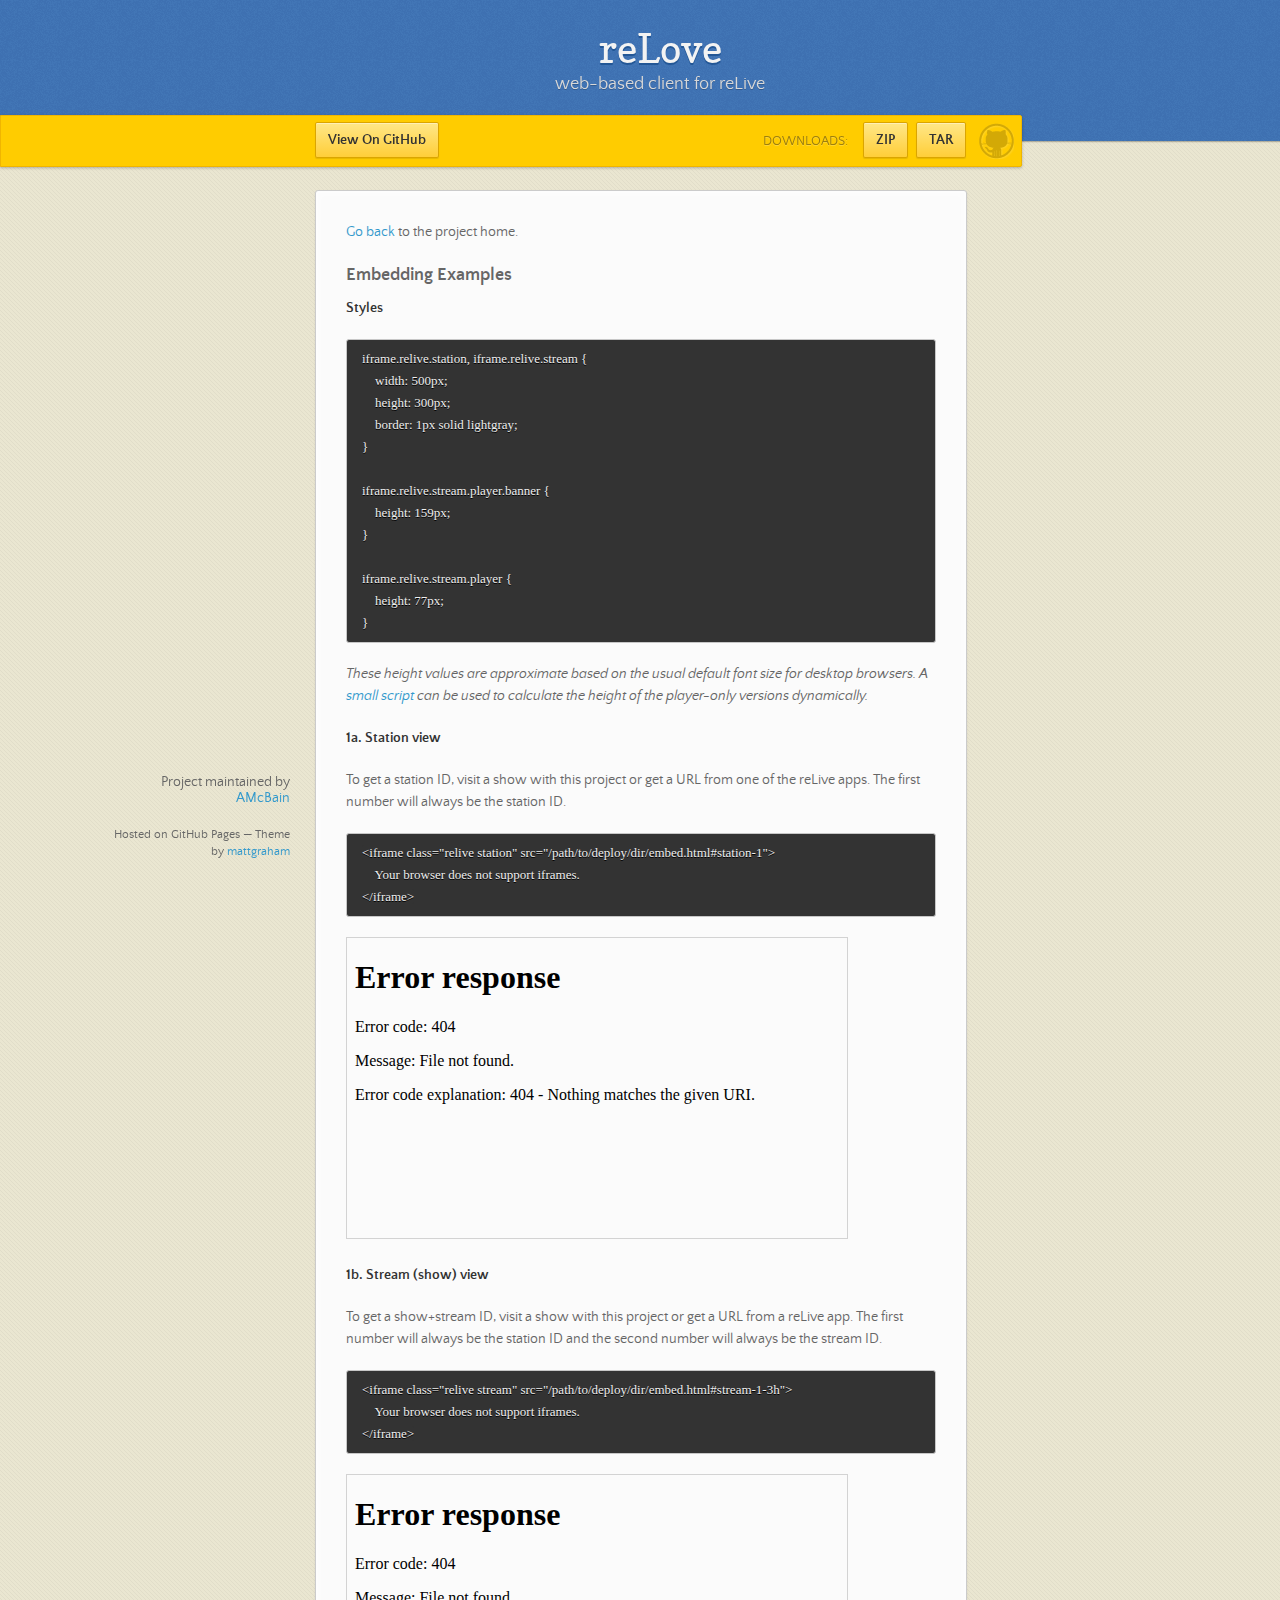
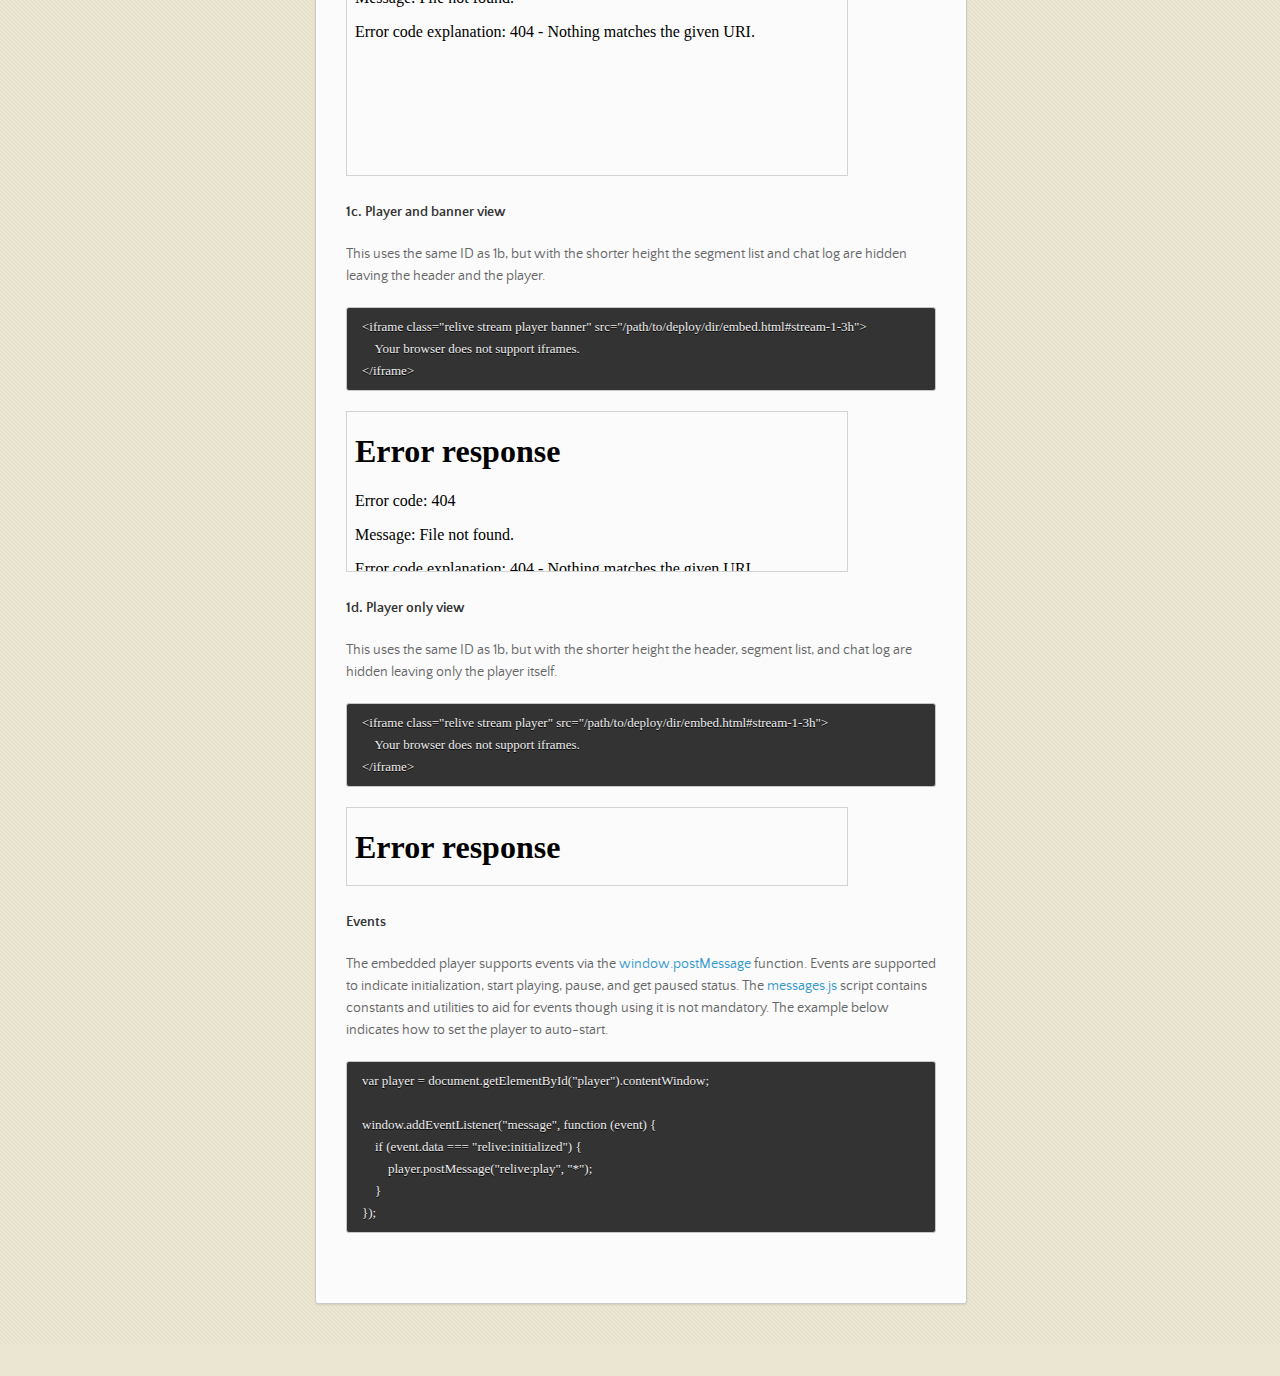
==== commit e3ec3737: "Update embedded example page to use streams that exist under the new API." ====
--- a/embed.html
+++ b/embed.html
@@ -1,45 +1,141 @@
-<!DOCTYPE html>
+<!doctype html>
 <html>
-    <head>
-        <meta charset="utf-8">
-        <title>reLive</title>
-        <link rel="stylesheet" href="https://fonts.googleapis.com/css?family=Open+Sans:400,600">
-        <link rel="stylesheet" href="styles.css">
-        <script src="scripts/version.js"></script>
-        <script src="scripts/legacy.js"></script>
-        <script src="scripts/time.js"></script>
-        <script src="scripts/chatview.js"></script>
-        <script src="scripts/events.js"></script>
-        <script src="scripts/annotatedplayer.js"></script>
-        <script src="scripts/notifications.js"></script>
-        <script src="scripts/copy.js"></script>
-        <script src="scripts/appcommon.js"></script>
-        <script src="scripts/replayer.js"></script>
-        <script src="scripts/messages.js"></script>
-        <script src="scripts/embed.js"></script>
-    </head>
-    <body class="embedded">
-        <div>
-            <div id="menu">
-                <span>Menu</span>
-                <ul>
-                    <li>
-                        <input type="checkbox" id="notify-track-changes">
-                        <label for="notify-track-changes">notify track changes</label>
-                    </li>
-                </ul>
-            </div>
-            <section id="lists">
-                <header>
-                    <h1>reLive</h1>
-                </header>
-            </section>
-            <section id="player">
-                <header>
-                    <span id="back" title="Go back">go back</span>
-                    <h1>reLive</h1>
-                </header>
-            </section>
+  <head>
+    <meta charset="utf-8">
+    <meta http-equiv="X-UA-Compatible" content="chrome=1">
+    <title>reLove by AMcBain</title>
+    <link rel="stylesheet" href="stylesheets/styles.css">
+    <link rel="stylesheet" href="stylesheets/pygment_trac.css">
+    <link rel="stylesheet" href="stylesheets/relive.css">
+    <script src="https://ajax.googleapis.com/ajax/libs/jquery/1.7.1/jquery.min.js"></script>
+    <script src="javascripts/main.js"></script>
+    <script src="javascripts/relive.js"></script>
+    <!--[if lt IE 9]>
+      <script src="//html5shiv.googlecode.com/svn/trunk/html5.js"></script>
+    <![endif]-->
+    <meta name="viewport" content="width=device-width, initial-scale=1, user-scalable=no">
+
+  </head>
+  <body>
+
+      <header>
+        <h1>reLove</h1>
+        <p>web-based client for reLive</p>
+      </header>
+
+      <div id="banner">
+        <span id="logo"></span>
+
+        <a href="https://github.com/AMcBain/reLove" class="button fork"><strong>View On GitHub</strong></a>
+        <div class="downloads">
+          <span>Downloads:</span>
+          <ul>
+            <li><a href="https://github.com/AMcBain/reLove/zipball/master" class="button">ZIP</a></li>
+            <li><a href="https://github.com/AMcBain/reLove/tarball/master" class="button">TAR</a></li>
+          </ul>
         </div>
-    </body>
-</html>
+      </div><!-- end banner -->
+
+    <div class="wrapper">
+      <nav>
+        <ul></ul>
+      </nav>
+      <section>
+        <p><a href="http://amcbain.github.io/reLove/">Go back</a> to the project home.</p>
+
+<h3>
+<a id="embedding" class="anchor" href="#embedding" aria-hidden="true"><span class="octicon octicon-link"></span></a>Embedding Examples</h3>
+
+<p><strong>Styles</strong></p>
+
+<pre><code>iframe.relive.station, iframe.relive.stream {
+    width: 500px;
+    height: 300px;
+    border: 1px solid lightgray;
+}
+
+iframe.relive.stream.player.banner {
+    height: 159px;
+}
+
+iframe.relive.stream.player {
+    height: 77px;
+}
+</code></pre>
+
+<p><em>These height values are approximate based on the usual default font size for desktop browsers. A <a href="javascripts/relive.js">small script</a> can be used to calculate the height of the player-only versions dynamically.</em></p>
+
+<p><strong>1a. Station view</strong></p>
+
+<p>To get a station ID, visit a show with this project or get a URL from one of the reLive apps. The first number will always be the station ID.</p>
+
+<pre><code>&lt;iframe class="relive station" src="/path/to/deploy/dir/embed.html#station-1"&gt;
+    Your browser does not support iframes.
+&lt;/iframe&gt;
+</code></pre>
+
+<iframe class="relive station" src="reLove/embed.html#station-1">
+    Your browser does not support iframes.
+</iframe>
+
+<p><strong>1b. Stream (show) view</strong></p>
+
+<p>To get a show+stream ID, visit a show with this project or get a URL from a reLive app. The first number will always be the station ID and the second number will always be the stream ID.</p>
+
+<pre><code>&lt;iframe class="relive stream" src="/path/to/deploy/dir/embed.html#stream-1-3h"&gt;
+    Your browser does not support iframes.
+&lt;/iframe&gt;
+</code></pre>
+
+<iframe class="relive stream" src="reLove/embed.html#stream-1-3h">
+    Your browser does not support iframes.
+</iframe>
+
+<p><strong>1c. Player and banner view</strong></p>
+
+<p>This uses the same ID as 1b, but with the shorter height the segment list and chat log are hidden leaving the header and the player.</p>
+
+<pre><code>&lt;iframe class="relive stream player banner" src="/path/to/deploy/dir/embed.html#stream-1-3h"&gt;
+    Your browser does not support iframes.
+&lt;/iframe&gt;
+</code></pre>
+
+<iframe class="relive stream player banner" src="reLove/embed.html#stream-1-3h">
+    Your browser does not support iframes.
+</iframe>
+
+<p><strong>1d. Player only view</strong></p>
+
+<p>This uses the same ID as 1b, but with the shorter height the header, segment list, and chat log are hidden leaving only the player itself.</p>
+
+<pre><code>&lt;iframe class="relive stream player" src="/path/to/deploy/dir/embed.html#stream-1-3h"&gt;
+    Your browser does not support iframes.
+&lt;/iframe&gt;
+</code></pre>
+
+<iframe class="relive stream player" src="reLove/embed.html#stream-1-3h">
+    Your browser does not support iframes.
+</iframe>
+
+<p><strong>Events</strong></p>
+
+<p>The embedded player supports events via the <a href="https://developer.mozilla.org/en-US/docs/Web/API/Window/postMessage">window.postMessage</a> function. Events are supported to indicate initialization, start playing, pause, and get paused status. The <a href="reLove/scripts/messages.js">messages.js</a> script contains constants and utilities to aid for events though using it is not mandatory. The example below indicates how to set the player to auto-start.</p>
+
+<pre><code>var player = document.getElementById("player").contentWindow;
+
+window.addEventListener("message", function (event) {
+    if (event.data === "relive:initialized") {
+        player.postMessage("relive:play", "*");
+    }
+});
+</code></pre>
+      </section>
+      <footer>
+        <p>Project maintained by <a href="https://github.com/AMcBain">AMcBain</a></p>
+        <p><small>Hosted on GitHub Pages &mdash; Theme by <a href="https://twitter.com/michigangraham">mattgraham</a></small></p>
+      </footer>
+    </div>
+    <!--[if !IE]><script>fixScale(document);</script><![endif]-->
+    
+  </body>
+</html>--- a/stylesheets/styles.css
+++ b/stylesheets/styles.css
@@ -0,0 +1,1010 @@
+/*
+Leap Day for GitHub Pages
+by Matt Graham
+*/
+@font-face {
+  font-family: 'Quattrocento Sans';
+  src: url("../fonts/quattrocentosans-bold-webfont.eot");
+  src: url("../fonts/quattrocentosans-bold-webfont.eot?#iefix") format("embedded-opentype"), url("../fonts/quattrocentosans-bold-webfont.woff") format("woff"), url("../fonts/quattrocentosans-bold-webfont.ttf") format("truetype"), url("../fonts/quattrocentosans-bold-webfont.svg#QuattrocentoSansBold") format("svg");
+  font-weight: bold;
+  font-style: normal;
+}
+
+@font-face {
+  font-family: 'Quattrocento Sans';
+  src: url("../fonts/quattrocentosans-bolditalic-webfont.eot");
+  src: url("../fonts/quattrocentosans-bolditalic-webfont.eot?#iefix") format("embedded-opentype"), url("../fonts/quattrocentosans-bolditalic-webfont.woff") format("woff"), url("../fonts/quattrocentosans-bolditalic-webfont.ttf") format("truetype"), url("../fonts/quattrocentosans-bolditalic-webfont.svg#QuattrocentoSansBoldItalic") format("svg");
+  font-weight: bold;
+  font-style: italic;
+}
+
+@font-face {
+  font-family: 'Quattrocento Sans';
+  src: url("../fonts/quattrocentosans-italic-webfont.eot");
+  src: url("../fonts/quattrocentosans-italic-webfont.eot?#iefix") format("embedded-opentype"), url("../fonts/quattrocentosans-italic-webfont.woff") format("woff"), url("../fonts/quattrocentosans-italic-webfont.ttf") format("truetype"), url("../fonts/quattrocentosans-italic-webfont.svg#QuattrocentoSansItalic") format("svg");
+  font-weight: normal;
+  font-style: italic;
+}
+
+@font-face {
+  font-family: 'Quattrocento Sans';
+  src: url("../fonts/quattrocentosans-regular-webfont.eot");
+  src: url("../fonts/quattrocentosans-regular-webfont.eot?#iefix") format("embedded-opentype"), url("../fonts/quattrocentosans-regular-webfont.woff") format("woff"), url("../fonts/quattrocentosans-regular-webfont.ttf") format("truetype"), url("../fonts/quattrocentosans-regular-webfont.svg#QuattrocentoSansRegular") format("svg");
+  font-weight: normal;
+  font-style: normal;
+}
+
+@font-face {
+  font-family: 'Copse';
+  src: url("../fonts/copse-regular-webfont.eot");
+  src: url("../fonts/copse-regular-webfont.eot?#iefix") format("embedded-opentype"), url("../fonts/copse-regular-webfont.woff") format("woff"), url("../fonts/copse-regular-webfont.ttf") format("truetype"), url("../fonts/copse-regular-webfont.svg#CopseRegular") format("svg");
+  font-weight: normal;
+  font-style: normal;
+}
+
+/* normalize.css 2012-02-07T12:37 UTC - http://github.com/necolas/normalize.css */
+/* =============================================================================
+   HTML5 display definitions
+   ========================================================================== */
+/*
+ * Corrects block display not defined in IE6/7/8/9 & FF3
+ */
+article,
+aside,
+details,
+figcaption,
+figure,
+footer,
+header,
+hgroup,
+nav,
+section,
+summary {
+  display: block;
+}
+
+/*
+ * Corrects inline-block display not defined in IE6/7/8/9 & FF3
+ */
+audio,
+canvas,
+video {
+  display: inline-block;
+  *display: inline;
+  *zoom: 1;
+}
+
+/*
+ * Prevents modern browsers from displaying 'audio' without controls
+ */
+audio:not([controls]) {
+  display: none;
+}
+
+/*
+ * Addresses styling for 'hidden' attribute not present in IE7/8/9, FF3, S4
+ * Known issue: no IE6 support
+ */
+[hidden] {
+  display: none;
+}
+
+/* =============================================================================
+   Base
+   ========================================================================== */
+/*
+ * 1. Corrects text resizing oddly in IE6/7 when body font-size is set using em units
+ *    http://clagnut.com/blog/348/#c790
+ * 2. Prevents iOS text size adjust after orientation change, without disabling user zoom
+ *    www.456bereastreet.com/archive/201012/controlling_text_size_in_safari_for_ios_without_disabling_user_zoom/
+ */
+html {
+  font-size: 100%;
+  /* 1 */
+  -webkit-text-size-adjust: 100%;
+  /* 2 */
+  -ms-text-size-adjust: 100%;
+  /* 2 */
+}
+
+/*
+ * Addresses font-family inconsistency between 'textarea' and other form elements.
+ */
+html,
+button,
+input,
+select,
+textarea {
+  font-family: sans-serif;
+}
+
+/*
+ * Addresses margins handled incorrectly in IE6/7
+ */
+body {
+  margin: 0;
+}
+
+/* =============================================================================
+   Links
+   ========================================================================== */
+/*
+ * Addresses outline displayed oddly in Chrome
+ */
+a:focus {
+  outline: thin dotted;
+}
+
+/*
+ * Improves readability when focused and also mouse hovered in all browsers
+ * people.opera.com/patrickl/experiments/keyboard/test
+ */
+a:hover,
+a:active {
+  outline: 0;
+}
+
+/* =============================================================================
+   Typography
+   ========================================================================== */
+/*
+ * Addresses font sizes and margins set differently in IE6/7
+ * Addresses font sizes within 'section' and 'article' in FF4+, Chrome, S5
+ */
+h1 {
+  font-size: 2em;
+  margin: 0.67em 0;
+}
+
+h2 {
+  font-size: 1.5em;
+  margin: 0.83em 0;
+}
+
+h3 {
+  font-size: 1.17em;
+  margin: 1em 0;
+}
+
+h4 {
+  font-size: 1em;
+  margin: 1.33em 0;
+}
+
+h5 {
+  font-size: 0.83em;
+  margin: 1.67em 0;
+}
+
+h6 {
+  font-size: 0.75em;
+  margin: 2.33em 0;
+}
+
+/*
+ * Addresses styling not present in IE7/8/9, S5, Chrome
+ */
+abbr[title] {
+  border-bottom: 1px dotted;
+}
+
+/*
+ * Addresses style set to 'bolder' in FF3+, S4/5, Chrome
+*/
+b,
+strong {
+  font-weight: bold;
+}
+
+blockquote {
+  margin: 1em 40px;
+}
+
+/*
+ * Addresses styling not present in S5, Chrome
+ */
+dfn {
+  font-style: italic;
+}
+
+/*
+ * Addresses styling not present in IE6/7/8/9
+ */
+mark {
+  background: #ff0;
+  color: #000;
+}
+
+/*
+ * Addresses margins set differently in IE6/7
+ */
+p,
+pre {
+  margin: 1em 0;
+}
+
+/*
+ * Corrects font family set oddly in IE6, S4/5, Chrome
+ * en.wikipedia.org/wiki/User:Davidgothberg/Test59
+ */
+pre,
+code,
+kbd,
+samp {
+  font-family: monospace, serif;
+  _font-family: 'courier new', monospace;
+  font-size: 1em;
+}
+
+/*
+ * 1. Addresses CSS quotes not supported in IE6/7
+ * 2. Addresses quote property not supported in S4
+ */
+/* 1 */
+q {
+  quotes: none;
+}
+
+/* 2 */
+q:before,
+q:after {
+  content: '';
+  content: none;
+}
+
+small {
+  font-size: 75%;
+}
+
+/*
+ * Prevents sub and sup affecting line-height in all browsers
+ * gist.github.com/413930
+ */
+sub,
+sup {
+  font-size: 75%;
+  line-height: 0;
+  position: relative;
+  vertical-align: baseline;
+}
+
+sup {
+  top: -0.5em;
+}
+
+sub {
+  bottom: -0.25em;
+}
+
+/* =============================================================================
+   Lists
+   ========================================================================== */
+/*
+ * Addresses margins set differently in IE6/7
+ */
+dl,
+menu,
+ol,
+ul {
+  margin: 1em 0;
+}
+
+dd {
+  margin: 0 0 0 40px;
+}
+
+/*
+ * Addresses paddings set differently in IE6/7
+ */
+menu,
+ol,
+ul {
+  padding: 0 0 0 40px;
+}
+
+/*
+ * Corrects list images handled incorrectly in IE7
+ */
+nav ul,
+nav ol {
+  list-style: none;
+  list-style-image: none;
+}
+
+/* =============================================================================
+   Embedded content
+   ========================================================================== */
+/*
+ * 1. Removes border when inside 'a' element in IE6/7/8/9, FF3
+ * 2. Improves image quality when scaled in IE7
+ *    code.flickr.com/blog/2008/11/12/on-ui-quality-the-little-things-client-side-image-resizing/
+ */
+img {
+  border: 0;
+  /* 1 */
+  -ms-interpolation-mode: bicubic;
+  /* 2 */
+}
+
+/*
+ * Corrects overflow displayed oddly in IE9
+ */
+svg:not(:root) {
+  overflow: hidden;
+}
+
+/* =============================================================================
+   Figures
+   ========================================================================== */
+/*
+ * Addresses margin not present in IE6/7/8/9, S5, O11
+ */
+figure {
+  margin: 0;
+}
+
+/* =============================================================================
+   Forms
+   ========================================================================== */
+/*
+ * Corrects margin displayed oddly in IE6/7
+ */
+form {
+  margin: 0;
+}
+
+/*
+ * Define consistent border, margin, and padding
+ */
+fieldset {
+  border: 1px solid #c0c0c0;
+  margin: 0 2px;
+  padding: 0.35em 0.625em 0.75em;
+}
+
+/*
+ * 1. Corrects color not being inherited in IE6/7/8/9
+ * 2. Corrects text not wrapping in FF3 
+ * 3. Corrects alignment displayed oddly in IE6/7
+ */
+legend {
+  border: 0;
+  /* 1 */
+  padding: 0;
+  white-space: normal;
+  /* 2 */
+  *margin-left: -7px;
+  /* 3 */
+}
+
+/*
+ * 1. Corrects font size not being inherited in all browsers
+ * 2. Addresses margins set differently in IE6/7, FF3+, S5, Chrome
+ * 3. Improves appearance and consistency in all browsers
+ */
+button,
+input,
+select,
+textarea {
+  font-size: 100%;
+  /* 1 */
+  margin: 0;
+  /* 2 */
+  vertical-align: baseline;
+  /* 3 */
+  *vertical-align: middle;
+  /* 3 */
+}
+
+/*
+ * Addresses FF3/4 setting line-height on 'input' using !important in the UA stylesheet
+ */
+button,
+input {
+  line-height: normal;
+  /* 1 */
+}
+
+/*
+ * 1. Improves usability and consistency of cursor style between image-type 'input' and others
+ * 2. Corrects inability to style clickable 'input' types in iOS
+ * 3. Removes inner spacing in IE7 without affecting normal text inputs
+ *    Known issue: inner spacing remains in IE6
+ */
+button,
+input[type="button"],
+input[type="reset"],
+input[type="submit"] {
+  cursor: pointer;
+  /* 1 */
+  -webkit-appearance: button;
+  /* 2 */
+  *overflow: visible;
+  /* 3 */
+}
+
+/*
+ * Re-set default cursor for disabled elements
+ */
+button[disabled],
+input[disabled] {
+  cursor: default;
+}
+
+/*
+ * 1. Addresses box sizing set to content-box in IE8/9
+ * 2. Removes excess padding in IE8/9
+ * 3. Removes excess padding in IE7
+      Known issue: excess padding remains in IE6
+ */
+input[type="checkbox"],
+input[type="radio"] {
+  box-sizing: border-box;
+  /* 1 */
+  padding: 0;
+  /* 2 */
+  *height: 13px;
+  /* 3 */
+  *width: 13px;
+  /* 3 */
+}
+
+/*
+ * 1. Addresses appearance set to searchfield in S5, Chrome
+ * 2. Addresses box-sizing set to border-box in S5, Chrome (include -moz to future-proof)
+ */
+input[type="search"] {
+  -webkit-appearance: textfield;
+  /* 1 */
+  -moz-box-sizing: content-box;
+  -webkit-box-sizing: content-box;
+  /* 2 */
+  box-sizing: content-box;
+}
+
+/*
+ * Removes inner padding and search cancel button in S5, Chrome on OS X
+ */
+input[type="search"]::-webkit-search-decoration,
+input[type="search"]::-webkit-search-cancel-button {
+  -webkit-appearance: none;
+}
+
+/*
+ * Removes inner padding and border in FF3+
+ * www.sitepen.com/blog/2008/05/14/the-devils-in-the-details-fixing-dojos-toolbar-buttons/
+ */
+button::-moz-focus-inner,
+input::-moz-focus-inner {
+  border: 0;
+  padding: 0;
+}
+
+/*
+ * 1. Removes default vertical scrollbar in IE6/7/8/9
+ * 2. Improves readability and alignment in all browsers
+ */
+textarea {
+  overflow: auto;
+  /* 1 */
+  vertical-align: top;
+  /* 2 */
+}
+
+/* =============================================================================
+   Tables
+   ========================================================================== */
+/*
+ * Remove most spacing between table cells
+ */
+table {
+  border-collapse: collapse;
+  border-spacing: 0;
+}
+
+body {
+  font: 14px/22px "Quattrocento Sans", "Helvetica Neue", Helvetica, Arial, sans-serif;
+  color: #666;
+  font-weight: 300;
+  margin: 0px;
+  padding: 0px 0 20px 0px;
+  background: url(../images/body-background.png) #eae6d1;
+}
+
+h1, h2, h3, h4, h5, h6 {
+  color: #333;
+  margin: 0 0 10px;
+}
+
+p, ul, ol, table, pre, dl {
+  margin: 0 0 20px;
+}
+
+h1, h2, h3 {
+  line-height: 1.1;
+}
+
+h1 {
+  font-size: 28px;
+}
+
+h2 {
+  font-size: 24px;
+  color: #393939;
+}
+
+h3, h4, h5, h6 {
+  color: #666666;
+}
+
+h3 {
+  font-size: 18px;
+  line-height: 24px;
+}
+
+a {
+  color: #3399cc;
+  font-weight: 400;
+  text-decoration: none;
+}
+
+a small {
+  font-size: 11px;
+  color: #666;
+  margin-top: -0.6em;
+  display: block;
+}
+
+ul {
+  list-style-image: url("../images/bullet.png");
+}
+
+strong {
+  font-weight: bold;
+  color: #333;
+}
+
+.wrapper {
+  width: 650px;
+  margin: 0 auto;
+  position: relative;
+}
+
+section img {
+  max-width: 100%;
+}
+
+blockquote {
+  border-left: 1px solid #ffcc00;
+  margin: 0;
+  padding: 0 0 0 20px;
+  font-style: italic;
+}
+
+code {
+  font-family: "Lucida Sans", Monaco, Bitstream Vera Sans Mono, Lucida Console, Terminal;
+  font-size: 13px;
+  color: #efefef;
+  text-shadow: 0px 1px 0px #000;
+  margin: 0 4px;
+  padding: 2px 6px;
+  background: #333;
+  -moz-border-radius: 2px;
+  -webkit-border-radius: 2px;
+  -o-border-radius: 2px;
+  -ms-border-radius: 2px;
+  -khtml-border-radius: 2px;
+  border-radius: 2px;
+}
+
+pre {
+  padding: 8px 15px;
+  background: #333333;
+  -moz-border-radius: 3px;
+  -webkit-border-radius: 3px;
+  -o-border-radius: 3px;
+  -ms-border-radius: 3px;
+  -khtml-border-radius: 3px;
+  border-radius: 3px;
+  border: 1px solid #c7c7c7;
+  overflow: auto;
+  overflow-y: hidden;
+}
+pre code {
+  margin: 0px;
+  padding: 0px;
+}
+
+table {
+  width: 100%;
+  border-collapse: collapse;
+}
+
+th {
+  text-align: left;
+  padding: 5px 10px;
+  border-bottom: 1px solid #e5e5e5;
+  color: #444;
+}
+
+td {
+  text-align: left;
+  padding: 5px 10px;
+  border-bottom: 1px solid #e5e5e5;
+  border-right: 1px solid #ffcc00;
+}
+td:first-child {
+  border-left: 1px solid #ffcc00;
+}
+
+hr {
+  border: 0;
+  outline: none;
+  height: 11px;
+  background: transparent url("../images/hr.gif") center center repeat-x;
+  margin: 0 0 20px;
+}
+
+dt {
+  color: #444;
+  font-weight: 700;
+}
+
+header {
+  padding: 25px 20px 40px 20px;
+  margin: 0;
+  position: fixed;
+  top: 0;
+  left: 0;
+  right: 0;
+  width: 100%;
+  text-align: center;
+  background: url(../images/background.png) #4276b6;
+  -moz-box-shadow: 1px 0px 2px rgba(0, 0, 0, 0.75);
+  -webkit-box-shadow: 1px 0px 2px rgba(0, 0, 0, 0.75);
+  -o-box-shadow: 1px 0px 2px rgba(0, 0, 0, 0.75);
+  box-shadow: 1px 0px 2px rgba(0, 0, 0, 0.75);
+  z-index: 99;
+  -webkit-font-smoothing: antialiased;
+  min-height: 76px;
+}
+header h1 {
+  font: 40px/48px "Copse", "Helvetica Neue", Helvetica, Arial, sans-serif;
+  color: #f3f3f3;
+  text-shadow: 0px 2px 0px #235796;
+  margin: 0px;
+  white-space: nowrap;
+  overflow: hidden;
+  text-overflow: ellipsis;
+  -o-text-overflow: ellipsis;
+  -ms-text-overflow: ellipsis;
+}
+header p {
+  color: #d8d8d8;
+  text-shadow: rgba(0, 0, 0, 0.2) 0 1px 0;
+  font-size: 18px;
+  margin: 0px;
+}
+
+#banner {
+  z-index: 100;
+  left: 0;
+  right: 50%;
+  height: 50px;
+  margin-right: -382px;
+  position: fixed;
+  top: 115px;
+  background: #ffcc00;
+  border: 1px solid #f0b500;
+  -moz-box-shadow: 0px 1px 3px rgba(0, 0, 0, 0.25);
+  -webkit-box-shadow: 0px 1px 3px rgba(0, 0, 0, 0.25);
+  -o-box-shadow: 0px 1px 3px rgba(0, 0, 0, 0.25);
+  box-shadow: 0px 1px 3px rgba(0, 0, 0, 0.25);
+  -moz-border-radius: 0px 2px 2px 0px;
+  -webkit-border-radius: 0px 2px 2px 0px;
+  -o-border-radius: 0px 2px 2px 0px;
+  -ms-border-radius: 0px 2px 2px 0px;
+  -khtml-border-radius: 0px 2px 2px 0px;
+  border-radius: 0px 2px 2px 0px;
+  padding-right: 10px;
+}
+#banner .button {
+  border: 1px solid #dba500;
+  background: -webkit-gradient(linear, 50% 0%, 50% 100%, color-stop(0%, #ffe788), color-stop(100%, #ffce38));
+  background: -webkit-linear-gradient(#ffe788, #ffce38);
+  background: -moz-linear-gradient(#ffe788, #ffce38);
+  background: -o-linear-gradient(#ffe788, #ffce38);
+  background: -ms-linear-gradient(#ffe788, #ffce38);
+  background: linear-gradient(#ffe788, #ffce38);
+  -moz-border-radius: 2px;
+  -webkit-border-radius: 2px;
+  -o-border-radius: 2px;
+  -ms-border-radius: 2px;
+  -khtml-border-radius: 2px;
+  border-radius: 2px;
+  -moz-box-shadow: inset 0px 1px 0px rgba(255, 255, 255, 0.4), 0px 1px 1px rgba(0, 0, 0, 0.1);
+  -webkit-box-shadow: inset 0px 1px 0px rgba(255, 255, 255, 0.4), 0px 1px 1px rgba(0, 0, 0, 0.1);
+  -o-box-shadow: inset 0px 1px 0px rgba(255, 255, 255, 0.4), 0px 1px 1px rgba(0, 0, 0, 0.1);
+  box-shadow: inset 0px 1px 0px rgba(255, 255, 255, 0.4), 0px 1px 1px rgba(0, 0, 0, 0.1);
+  background-color: #FFE788;
+  margin-left: 5px;
+  padding: 10px 12px;
+  margin-top: 6px;
+  line-height: 14px;
+  font-size: 14px;
+  color: #333;
+  font-weight: bold;
+  display: inline-block;
+  text-align: center;
+}
+#banner .button:hover {
+  background: -webkit-gradient(linear, 50% 0%, 50% 100%, color-stop(0%, #ffe788), color-stop(100%, #ffe788));
+  background: -webkit-linear-gradient(#ffe788, #ffe788);
+  background: -moz-linear-gradient(#ffe788, #ffe788);
+  background: -o-linear-gradient(#ffe788, #ffe788);
+  background: -ms-linear-gradient(#ffe788, #ffe788);
+  background: linear-gradient(#ffe788, #ffe788);
+  background-color: #ffeca0;
+}
+#banner .fork {
+  position: fixed;
+  left: 50%;
+  margin-left: -325px;
+  padding: 10px 12px;
+  margin-top: 6px;
+  line-height: 14px;
+  font-size: 14px;
+  background-color: #FFE788;
+}
+#banner .downloads {
+  float: right;
+  margin: 0 45px 0 0;
+}
+#banner .downloads span {
+  float: left;
+  line-height: 52px;
+  font-size: 90%;
+  color: #9d7f0d;
+  text-transform: uppercase;
+  text-shadow: rgba(255, 255, 255, 0.2) 0 1px 0;
+}
+#banner ul {
+  list-style: none;
+  height: 40px;
+  padding: 0;
+  float: left;
+  margin-left: 10px;
+}
+#banner ul li {
+  display: inline;
+}
+#banner ul li a.button {
+  background-color: #FFE788;
+}
+#banner #logo {
+  position: absolute;
+  height: 36px;
+  width: 36px;
+  right: 7px;
+  top: 7px;
+  display: block;
+  background: url(../images/octocat-logo.png);
+}
+
+section {
+  width: 590px;
+  padding: 30px 30px 50px 30px;
+  margin: 20px 0;
+  margin-top: 190px;
+  position: relative;
+  background: #fbfbfb;
+  -moz-border-radius: 3px;
+  -webkit-border-radius: 3px;
+  -o-border-radius: 3px;
+  -ms-border-radius: 3px;
+  -khtml-border-radius: 3px;
+  border-radius: 3px;
+  border: 1px solid #cbcbcb;
+  -moz-box-shadow: 0px 1px 2px rgba(0, 0, 0, 0.09), inset 0px 0px 2px 2px rgba(255, 255, 255, 0.5), inset 0 0 5px 5px rgba(255, 255, 255, 0.4);
+  -webkit-box-shadow: 0px 1px 2px rgba(0, 0, 0, 0.09), inset 0px 0px 2px 2px rgba(255, 255, 255, 0.5), inset 0 0 5px 5px rgba(255, 255, 255, 0.4);
+  -o-box-shadow: 0px 1px 2px rgba(0, 0, 0, 0.09), inset 0px 0px 2px 2px rgba(255, 255, 255, 0.5), inset 0 0 5px 5px rgba(255, 255, 255, 0.4);
+  box-shadow: 0px 1px 2px rgba(0, 0, 0, 0.09), inset 0px 0px 2px 2px rgba(255, 255, 255, 0.5), inset 0 0 5px 5px rgba(255, 255, 255, 0.4);
+}
+
+small {
+  font-size: 12px;
+}
+
+nav {
+  width: 230px;
+  position: fixed;
+  top: 220px;
+  left: 50%;
+  margin-left: -580px;
+  text-align: right;
+}
+nav ul {
+  list-style: none;
+  list-style-image: none;
+  font-size: 14px;
+  line-height: 24px;
+}
+nav ul li {
+  padding: 5px 0px;
+  line-height: 16px;
+}
+nav ul li.tag-h1 {
+  font-size: 1.2em;
+}
+nav ul li.tag-h1 a {
+  font-weight: bold;
+  color: #333;
+}
+nav ul li.tag-h2 + .tag-h1 {
+  margin-top: 10px;
+}
+nav ul a {
+  color: #666;
+}
+nav ul a:hover {
+  color: #999;
+}
+
+footer {
+  width: 180px;
+  position: fixed;
+  left: 50%;
+  margin-left: -530px;
+  bottom: 20px;
+  text-align: right;
+  line-height: 16px;
+}
+
+@media print, screen and (max-width: 1060px) {
+  div.wrapper {
+    width: auto;
+    margin: 0;
+  }
+
+  nav {
+    display: none;
+  }
+
+  header, section, footer {
+    float: none;
+  }
+  header h1, section h1, footer h1 {
+    white-space: nowrap;
+    overflow: hidden;
+    text-overflow: ellipsis;
+    -o-text-overflow: ellipsis;
+    -ms-text-overflow: ellipsis;
+  }
+
+  #banner {
+    width: 100%;
+  }
+  #banner .downloads {
+    margin-right: 60px;
+  }
+  #banner #logo {
+    margin-right: 15px;
+  }
+
+  section {
+    border: 1px solid #e5e5e5;
+    border-width: 1px 0;
+    padding: 20px auto;
+    margin: 190px auto 20px;
+    max-width: 600px;
+  }
+
+  footer {
+    text-align: center;
+    margin: 20px auto;
+    position: relative;
+    left: auto;
+    bottom: auto;
+    width: auto;
+  }
+}
+@media print, screen and (max-width: 720px) {
+  body {
+    word-wrap: break-word;
+  }
+
+  header {
+    padding: 20px 20px;
+    margin: 0;
+  }
+  header h1 {
+    font-size: 32px;
+    white-space: nowrap;
+    overflow: hidden;
+    text-overflow: ellipsis;
+    -o-text-overflow: ellipsis;
+    -ms-text-overflow: ellipsis;
+  }
+  header p {
+    display: none;
+  }
+
+  #banner {
+    top: 80px;
+  }
+  #banner .fork {
+    float: left;
+    display: inline-block;
+    margin-left: 0px;
+    position: fixed;
+    left: 20px;
+  }
+
+  section {
+    margin-top: 130px;
+    margin-bottom: 0px;
+    width: auto;
+  }
+
+  header ul, header p.view {
+    position: static;
+  }
+}
+@media print, screen and (max-width: 480px) {
+  header {
+    position: relative;
+    padding: 5px 0px;
+    min-height: 0px;
+  }
+  header h1 {
+    font-size: 24px;
+    white-space: nowrap;
+    overflow: hidden;
+    text-overflow: ellipsis;
+    -o-text-overflow: ellipsis;
+    -ms-text-overflow: ellipsis;
+  }
+
+  section {
+    margin-top: 5px;
+  }
+
+  #banner {
+    display: none;
+  }
+
+  header ul {
+    display: none;
+  }
+}
+@media print {
+  body {
+    padding: 0.4in;
+    font-size: 12pt;
+    color: #444;
+  }
+}
+@media print, screen and (max-height: 680px) {
+  footer {
+    text-align: center;
+    margin: 20px auto;
+    position: relative;
+    left: auto;
+    bottom: auto;
+    width: auto;
+  }
+}
+@media print, screen and (max-height: 480px) {
+  nav {
+    display: none;
+  }
+
+  footer {
+    text-align: center;
+    margin: 20px auto;
+    position: relative;
+    left: auto;
+    bottom: auto;
+    width: auto;
+  }
+}
--- a/stylesheets/pygment_trac.css
+++ b/stylesheets/pygment_trac.css
@@ -0,0 +1,70 @@
+.highlight .hll { background-color: #404040 }
+.highlight  { color: #d0d0d0 }
+.highlight .c { color: #999999; font-style: italic } /* Comment */
+.highlight .err { color: #a61717; background-color: #e3d2d2 } /* Error */
+.highlight .g { color: #d0d0d0 } /* Generic */
+.highlight .k { color: #6ab825; font-weight: normal } /* Keyword */
+.highlight .l { color: #d0d0d0 } /* Literal */
+.highlight .n { color: #d0d0d0 } /* Name */
+.highlight .o { color: #d0d0d0 } /* Operator */
+.highlight .x { color: #d0d0d0 } /* Other */
+.highlight .p { color: #d0d0d0 } /* Punctuation */
+.highlight .cm { color: #999999; font-style: italic } /* Comment.Multiline */
+.highlight .cp { color: #cd2828; font-weight: normal } /* Comment.Preproc */
+.highlight .c1 { color: #999999; font-style: italic } /* Comment.Single */
+.highlight .cs { color: #e50808; font-weight: normal; background-color: #520000 } /* Comment.Special */
+.highlight .gd { color: #d22323 } /* Generic.Deleted */
+.highlight .ge { color: #d0d0d0; font-style: italic } /* Generic.Emph */
+.highlight .gr { color: #d22323 } /* Generic.Error */
+.highlight .gh { color: #ffffff; font-weight: normal } /* Generic.Heading */
+.highlight .gi { color: #589819 } /* Generic.Inserted */
+.highlight .go { color: #cccccc } /* Generic.Output */
+.highlight .gp { color: #aaaaaa } /* Generic.Prompt */
+.highlight .gs { color: #d0d0d0; font-weight: normal } /* Generic.Strong */
+.highlight .gu { color: #ffffff; text-decoration: underline } /* Generic.Subheading */
+.highlight .gt { color: #d22323 } /* Generic.Traceback */
+.highlight .kc { color: #6ab825; font-weight: normal } /* Keyword.Constant */
+.highlight .kd { color: #6ab825; font-weight: normal } /* Keyword.Declaration */
+.highlight .kn { color: #6ab825; font-weight: normal } /* Keyword.Namespace */
+.highlight .kp { color: #6ab825 } /* Keyword.Pseudo */
+.highlight .kr { color: #6ab825; font-weight: normal } /* Keyword.Reserved */
+.highlight .kt { color: #6ab825; font-weight: normal } /* Keyword.Type */
+.highlight .ld { color: #d0d0d0 } /* Literal.Date */
+.highlight .m { color: #3677a9 } /* Literal.Number */
+.highlight .s { color: #ff8 } /* Literal.String */
+.highlight .na { color: #bbbbbb } /* Name.Attribute */
+.highlight .nb { color: #24909d } /* Name.Builtin */
+.highlight .nc { color: #447fcf; text-decoration: underline } /* Name.Class */
+.highlight .no { color: #40ffff } /* Name.Constant */
+.highlight .nd { color: #ffa500 } /* Name.Decorator */
+.highlight .ni { color: #d0d0d0 } /* Name.Entity */
+.highlight .ne { color: #bbbbbb } /* Name.Exception */
+.highlight .nf { color: #447fcf } /* Name.Function */
+.highlight .nl { color: #d0d0d0 } /* Name.Label */
+.highlight .nn { color: #447fcf; text-decoration: underline } /* Name.Namespace */
+.highlight .nx { color: #d0d0d0 } /* Name.Other */
+.highlight .py { color: #d0d0d0 } /* Name.Property */
+.highlight .nt { color: #6ab825;} /* Name.Tag */
+.highlight .nv { color: #40ffff } /* Name.Variable */
+.highlight .ow { color: #6ab825; font-weight: normal } /* Operator.Word */
+.highlight .w { color: #666666 } /* Text.Whitespace */
+.highlight .mf { color: #3677a9 } /* Literal.Number.Float */
+.highlight .mh { color: #3677a9 } /* Literal.Number.Hex */
+.highlight .mi { color: #3677a9 } /* Literal.Number.Integer */
+.highlight .mo { color: #3677a9 } /* Literal.Number.Oct */
+.highlight .sb { color: #ff8 } /* Literal.String.Backtick */
+.highlight .sc { color: #ff8 } /* Literal.String.Char */
+.highlight .sd { color: #ff8 } /* Literal.String.Doc */
+.highlight .s2 { color: #ff8 } /* Literal.String.Double */
+.highlight .se { color: #ff8 } /* Literal.String.Escape */
+.highlight .sh { color: #ff8 } /* Literal.String.Heredoc */
+.highlight .si { color: #ff8 } /* Literal.String.Interpol */
+.highlight .sx { color: #ffa500 } /* Literal.String.Other */
+.highlight .sr { color: #ff8 } /* Literal.String.Regex */
+.highlight .s1 { color: #ff8 } /* Literal.String.Single */
+.highlight .ss { color: #ff8 } /* Literal.String.Symbol */
+.highlight .bp { color: #24909d } /* Name.Builtin.Pseudo */
+.highlight .vc { color: #40ffff } /* Name.Variable.Class */
+.highlight .vg { color: #40ffff } /* Name.Variable.Global */
+.highlight .vi { color: #40ffff } /* Name.Variable.Instance */
+.highlight .il { color: #3677a9 } /* Literal.Number.Integer.Long */--- a/stylesheets/relive.css
+++ b/stylesheets/relive.css
@@ -0,0 +1,21 @@
+iframe.relive.station, iframe.relive.stream {
+    width: 500px;
+    height: 300px;
+    border: 1px solid lightgray;
+}
+
+iframe.relive.stream.player.banner {
+    height: 159px;
+}
+
+iframe.relive.stream.player {
+    height: 77px;
+}
+
+/* For anyone who inspects this for some reason,
+   the following selectors are just tweaks to
+   the github.io styles and not intended to be
+   used by actual deployments of this project. */
+iframe + p {
+    margin-top: 18px;
+}
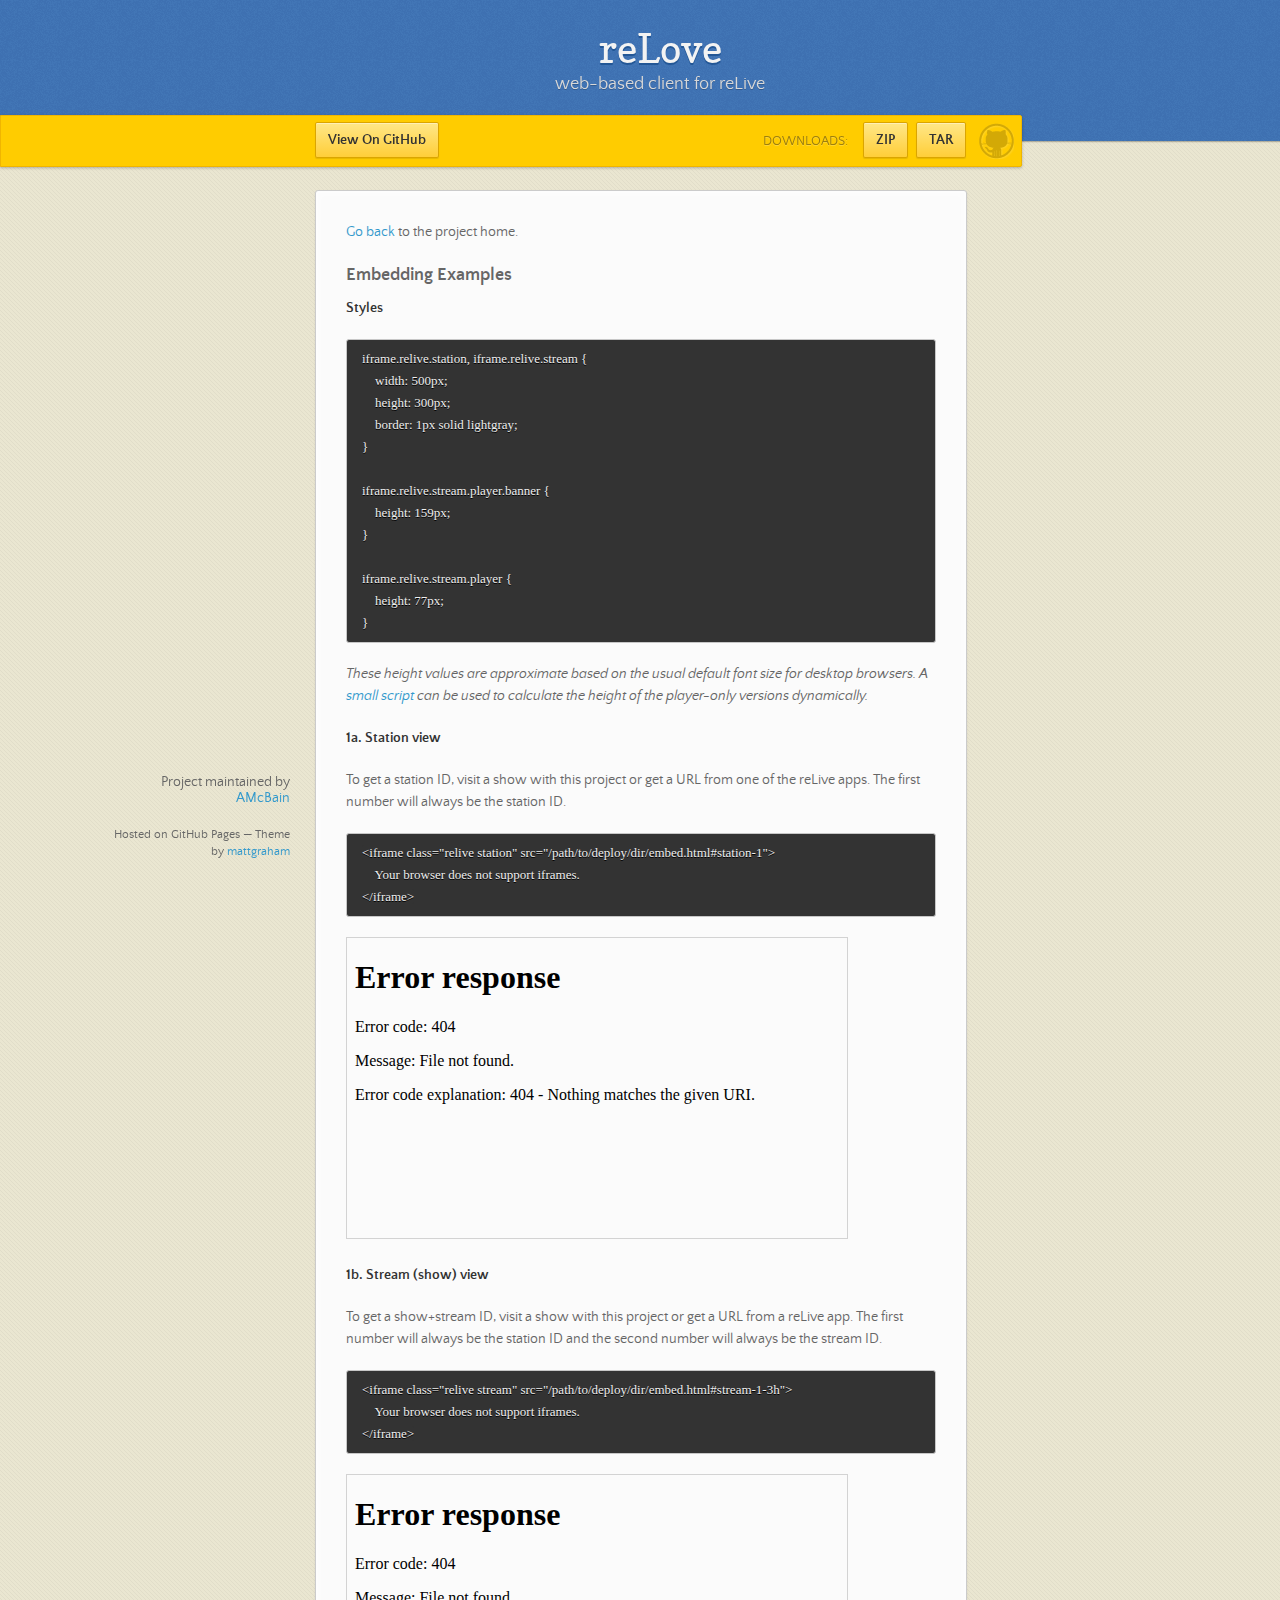
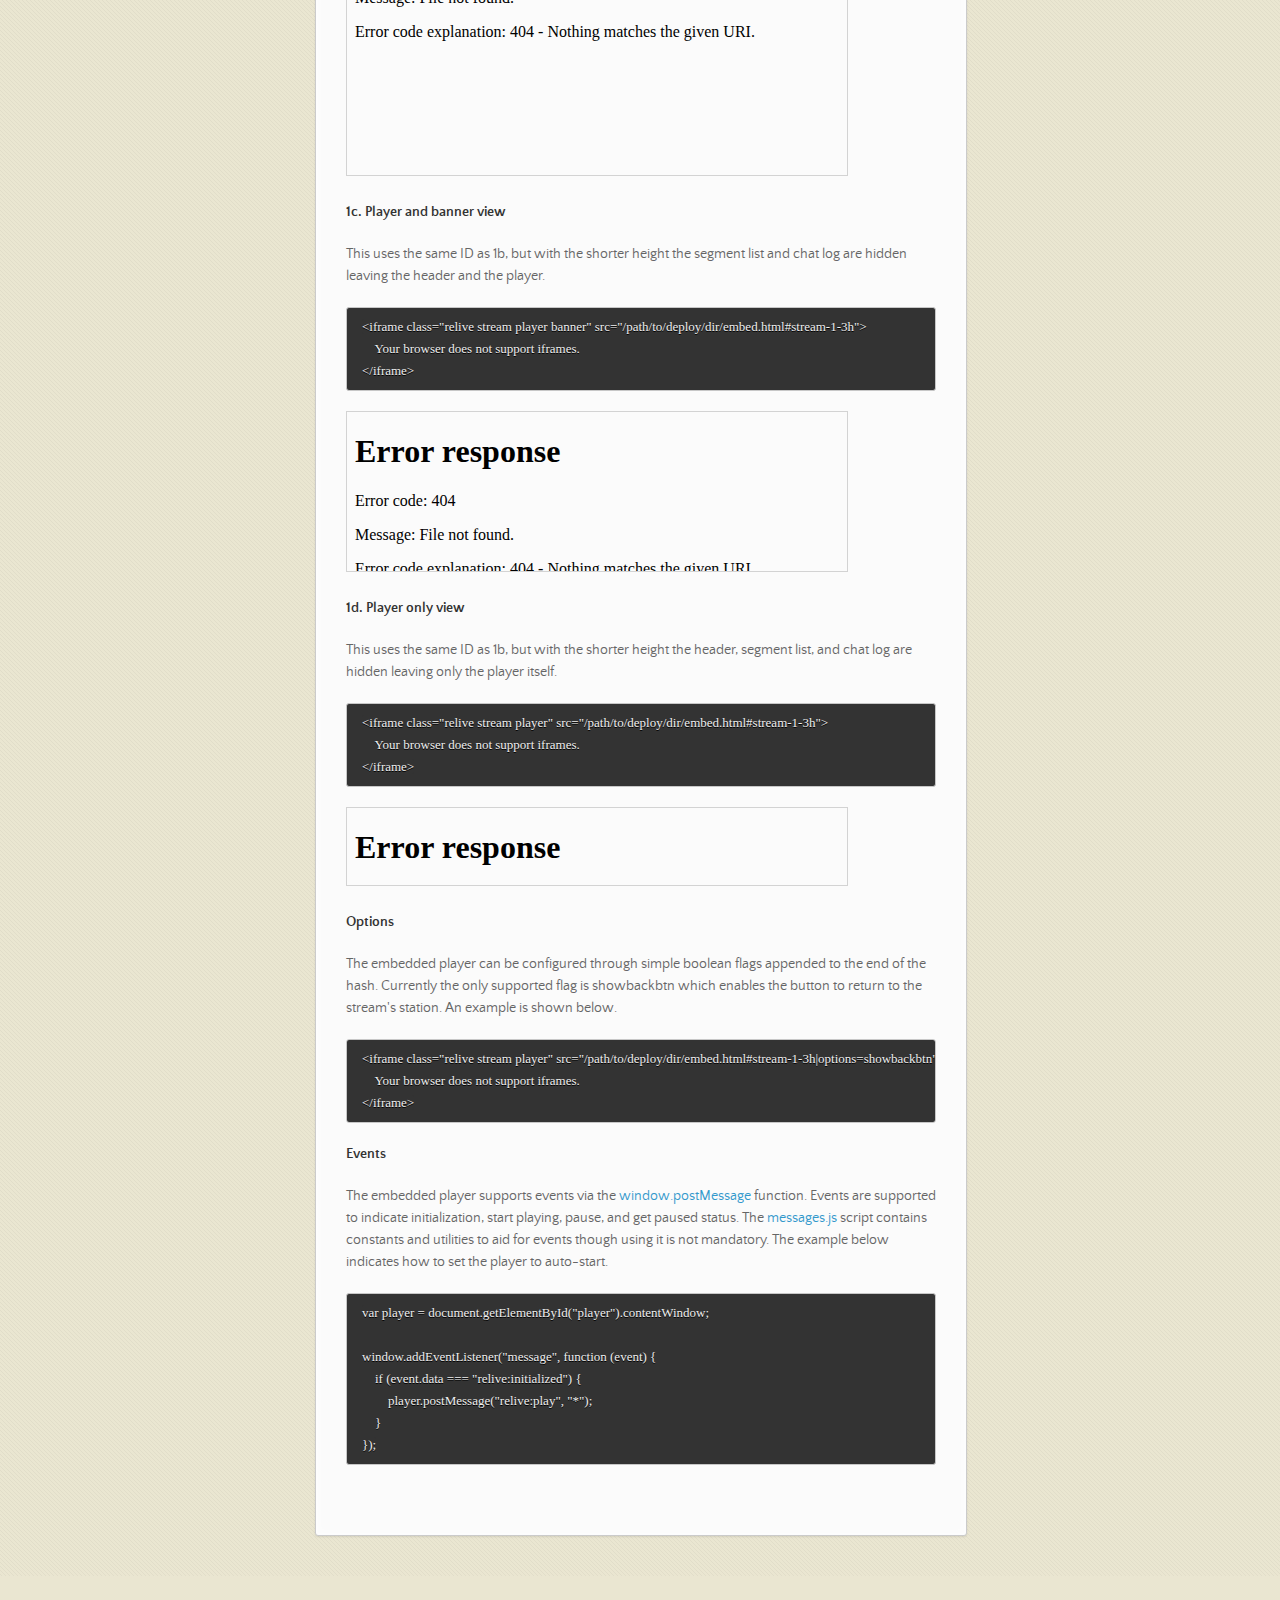
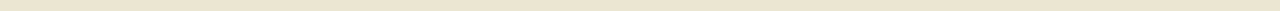
==== commit 0cc6cabb: "Issue #28 - Update documentation site to the latest with options." ====
--- a/embed.html
+++ b/embed.html
@@ -117,6 +117,14 @@
     Your browser does not support iframes.
 </iframe>
 
+<p><strong>Options</strong></p>
+<p>The embedded player can be configured through simple boolean flags appended to the end of the hash. Currently the only supported flag is showbackbtn which enables the button to return to the stream's station. An example is shown below.
+
+<pre><code>&lt;iframe class="relive stream player" src="/path/to/deploy/dir/embed.html#stream-1-3h|options=showbackbtn"&gt;
+    Your browser does not support iframes.
+&lt;/iframe&gt;
+</code></pre>
+
 <p><strong>Events</strong></p>
 
 <p>The embedded player supports events via the <a href="https://developer.mozilla.org/en-US/docs/Web/API/Window/postMessage">window.postMessage</a> function. Events are supported to indicate initialization, start playing, pause, and get paused status. The <a href="reLove/scripts/messages.js">messages.js</a> script contains constants and utilities to aid for events though using it is not mandatory. The example below indicates how to set the player to auto-start.</p>
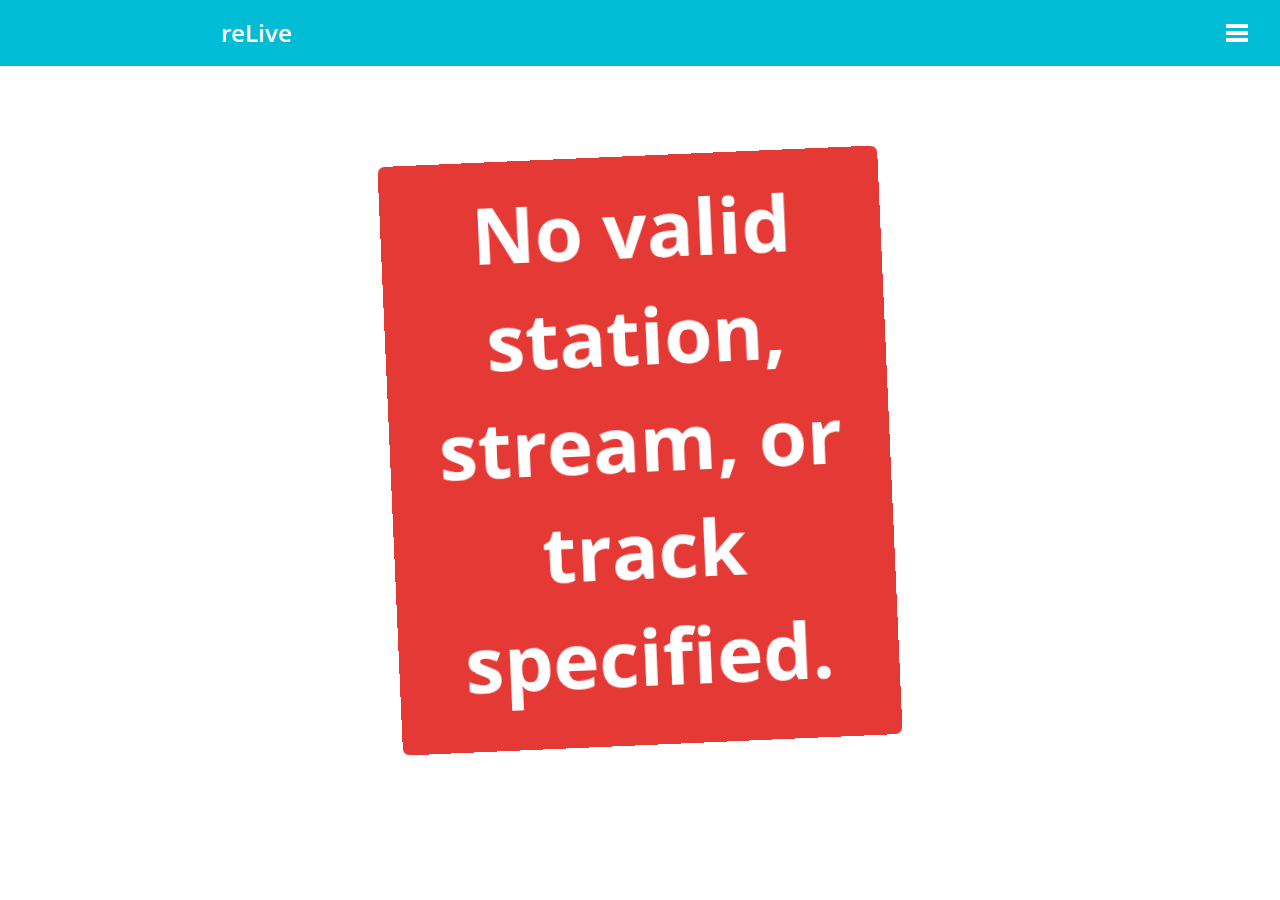
==== commit 7a16cdcf: "add rudimentary support for multichat" ====
--- a/embed.html
+++ b/embed.html
@@ -1,149 +1,46 @@
-<!doctype html>
+<!DOCTYPE html>
 <html>
-  <head>
-    <meta charset="utf-8">
-    <meta http-equiv="X-UA-Compatible" content="chrome=1">
-    <title>reLove by AMcBain</title>
-    <link rel="stylesheet" href="stylesheets/styles.css">
-    <link rel="stylesheet" href="stylesheets/pygment_trac.css">
-    <link rel="stylesheet" href="stylesheets/relive.css">
-    <script src="https://ajax.googleapis.com/ajax/libs/jquery/1.7.1/jquery.min.js"></script>
-    <script src="javascripts/main.js"></script>
-    <script src="javascripts/relive.js"></script>
-    <!--[if lt IE 9]>
-      <script src="//html5shiv.googlecode.com/svn/trunk/html5.js"></script>
-    <![endif]-->
-    <meta name="viewport" content="width=device-width, initial-scale=1, user-scalable=no">
-
-  </head>
-  <body>
-
-      <header>
-        <h1>reLove</h1>
-        <p>web-based client for reLive</p>
-      </header>
-
-      <div id="banner">
-        <span id="logo"></span>
-
-        <a href="https://github.com/AMcBain/reLove" class="button fork"><strong>View On GitHub</strong></a>
-        <div class="downloads">
-          <span>Downloads:</span>
-          <ul>
-            <li><a href="https://github.com/AMcBain/reLove/zipball/master" class="button">ZIP</a></li>
-            <li><a href="https://github.com/AMcBain/reLove/tarball/master" class="button">TAR</a></li>
-          </ul>
+    <head>
+        <meta charset="utf-8">
+        <title>reLive</title>
+        <link rel="stylesheet" href="https://fonts.googleapis.com/css?family=Open+Sans:400,600">
+        <link rel="stylesheet" href="styles.css">
+        <script src="scripts/version.js"></script>
+        <script src="scripts/legacy.js"></script>
+        <script src="scripts/time.js"></script>
+        <script src="scripts/chatview.js"></script>
+        <script src="scripts/channelmanager.js"></script>
+        <script src="scripts/events.js"></script>
+        <script src="scripts/annotatedplayer.js"></script>
+        <script src="scripts/notifications.js"></script>
+        <script src="scripts/copy.js"></script>
+        <script src="scripts/appcommon.js"></script>
+        <script src="scripts/replayer.js"></script>
+        <script src="scripts/messages.js"></script>
+        <script src="scripts/embed.js"></script>
+    </head>
+    <body class="embedded">
+        <div>
+            <div id="menu">
+                <span>Menu</span>
+                <ul>
+                    <li>
+                        <input type="checkbox" id="notify-track-changes">
+                        <label for="notify-track-changes">notify track changes</label>
+                    </li>
+                </ul>
+            </div>
+            <section id="lists">
+                <header>
+                    <h1>reLive</h1>
+                </header>
+            </section>
+            <section id="player">
+                <header>
+                    <span id="back" title="Go back">go back</span>
+                    <h1>reLive</h1>
+                </header>
+            </section>
         </div>
-      </div><!-- end banner -->
-
-    <div class="wrapper">
-      <nav>
-        <ul></ul>
-      </nav>
-      <section>
-        <p><a href="http://amcbain.github.io/reLove/">Go back</a> to the project home.</p>
-
-<h3>
-<a id="embedding" class="anchor" href="#embedding" aria-hidden="true"><span class="octicon octicon-link"></span></a>Embedding Examples</h3>
-
-<p><strong>Styles</strong></p>
-
-<pre><code>iframe.relive.station, iframe.relive.stream {
-    width: 500px;
-    height: 300px;
-    border: 1px solid lightgray;
-}
-
-iframe.relive.stream.player.banner {
-    height: 159px;
-}
-
-iframe.relive.stream.player {
-    height: 77px;
-}
-</code></pre>
-
-<p><em>These height values are approximate based on the usual default font size for desktop browsers. A <a href="javascripts/relive.js">small script</a> can be used to calculate the height of the player-only versions dynamically.</em></p>
-
-<p><strong>1a. Station view</strong></p>
-
-<p>To get a station ID, visit a show with this project or get a URL from one of the reLive apps. The first number will always be the station ID.</p>
-
-<pre><code>&lt;iframe class="relive station" src="/path/to/deploy/dir/embed.html#station-1"&gt;
-    Your browser does not support iframes.
-&lt;/iframe&gt;
-</code></pre>
-
-<iframe class="relive station" src="reLove/embed.html#station-1">
-    Your browser does not support iframes.
-</iframe>
-
-<p><strong>1b. Stream (show) view</strong></p>
-
-<p>To get a show+stream ID, visit a show with this project or get a URL from a reLive app. The first number will always be the station ID and the second number will always be the stream ID.</p>
-
-<pre><code>&lt;iframe class="relive stream" src="/path/to/deploy/dir/embed.html#stream-1-3h"&gt;
-    Your browser does not support iframes.
-&lt;/iframe&gt;
-</code></pre>
-
-<iframe class="relive stream" src="reLove/embed.html#stream-1-3h">
-    Your browser does not support iframes.
-</iframe>
-
-<p><strong>1c. Player and banner view</strong></p>
-
-<p>This uses the same ID as 1b, but with the shorter height the segment list and chat log are hidden leaving the header and the player.</p>
-
-<pre><code>&lt;iframe class="relive stream player banner" src="/path/to/deploy/dir/embed.html#stream-1-3h"&gt;
-    Your browser does not support iframes.
-&lt;/iframe&gt;
-</code></pre>
-
-<iframe class="relive stream player banner" src="reLove/embed.html#stream-1-3h">
-    Your browser does not support iframes.
-</iframe>
-
-<p><strong>1d. Player only view</strong></p>
-
-<p>This uses the same ID as 1b, but with the shorter height the header, segment list, and chat log are hidden leaving only the player itself.</p>
-
-<pre><code>&lt;iframe class="relive stream player" src="/path/to/deploy/dir/embed.html#stream-1-3h"&gt;
-    Your browser does not support iframes.
-&lt;/iframe&gt;
-</code></pre>
-
-<iframe class="relive stream player" src="reLove/embed.html#stream-1-3h">
-    Your browser does not support iframes.
-</iframe>
-
-<p><strong>Options</strong></p>
-<p>The embedded player can be configured through simple boolean flags appended to the end of the hash. Currently the only supported flag is showbackbtn which enables the button to return to the stream's station. An example is shown below.
-
-<pre><code>&lt;iframe class="relive stream player" src="/path/to/deploy/dir/embed.html#stream-1-3h|options=showbackbtn"&gt;
-    Your browser does not support iframes.
-&lt;/iframe&gt;
-</code></pre>
-
-<p><strong>Events</strong></p>
-
-<p>The embedded player supports events via the <a href="https://developer.mozilla.org/en-US/docs/Web/API/Window/postMessage">window.postMessage</a> function. Events are supported to indicate initialization, start playing, pause, and get paused status. The <a href="reLove/scripts/messages.js">messages.js</a> script contains constants and utilities to aid for events though using it is not mandatory. The example below indicates how to set the player to auto-start.</p>
-
-<pre><code>var player = document.getElementById("player").contentWindow;
-
-window.addEventListener("message", function (event) {
-    if (event.data === "relive:initialized") {
-        player.postMessage("relive:play", "*");
-    }
-});
-</code></pre>
-      </section>
-      <footer>
-        <p>Project maintained by <a href="https://github.com/AMcBain">AMcBain</a></p>
-        <p><small>Hosted on GitHub Pages &mdash; Theme by <a href="https://twitter.com/michigangraham">mattgraham</a></small></p>
-      </footer>
-    </div>
-    <!--[if !IE]><script>fixScale(document);</script><![endif]-->
-    
-  </body>
-</html>+    </body>
+</html>
--- a/styles.css
+++ b/styles.css
@@ -0,0 +1,999 @@
+html, body {
+    height: 100%;
+    margin: 0;
+    font-family: "Open Sans", sans-serif;
+    font-weight: 400;
+}
+
+body:before {
+    content: "";
+    position: absolute;
+    top: 0;
+    right: 0;
+    left: 0;
+    height: 4.1255em;
+    background: #00bcd4;
+    z-index: 0;
+}
+
+#menu {
+    position: absolute;
+    top: 1.00025em;
+    right: .5em;
+    z-index: 1;
+}
+
+#menu > span {
+    display: block;
+    position: relative;
+    width: 1.3846em;
+    height: 1.125em;
+    margin-right: .5em;
+    margin-top: .5em;
+    overflow: hidden;
+    font-weight: bold;
+    line-height: 1em;
+    text-indent: 100%;
+    white-space: nowrap;
+    color: white;
+    cursor: pointer;
+}
+
+#menu > span:before, #menu > span:after {
+    content: "";
+    position: absolute;
+    right: 0;
+    width: 1.3846em;
+    height: .1730em;
+}
+
+#menu > span:before {
+    top: 0;
+    border-top: .25961em solid #fff;
+    border-bottom: .25961em solid #fff;
+}
+
+#menu > span:after {
+    bottom: 0;
+    height: .25961em;
+    background: #fff;
+}
+
+#menu ul {
+    display: none;
+    float: right;
+    margin: 0;
+    padding: 0;
+    padding-top: .5em;
+    padding-bottom: .125em;
+}
+
+#menu li {
+    list-style-type: none;
+    padding: .25em .5em;
+}
+
+#menu li:first-child ~ li {
+    cursor: pointer;
+}
+
+#menu li:first-child ~ li:hover {
+    background: #f0f0f0;
+}
+
+#menu li.section {
+    border-top: 1px solid #f0f0f0;
+}
+
+#menu li[data-disabled] {
+    display: none;
+}
+
+#menu li:first-child[data-disabled] + .section {
+    border-top: none;
+}
+
+#menu.open {
+    background: #fff;
+    box-shadow: 0 1px 3px rgba(0, 0, 0, .16);
+}
+
+#menu.open:before {
+    content: "";
+    position: absolute;
+    top: 0;
+    right: 0;
+    left: 0;
+    height: 2.125em;
+    background: #000;
+}
+
+#menu.open > span {
+    width: auto;
+    padding-right: 1.8846em;
+    padding-left: .5em;
+    text-indent: 0;
+}
+
+#menu.open ul {
+    display: block;
+}
+
+#menu input[type="checkbox"] {
+    visibility: hidden;
+    position: absolute;
+}
+
+#menu label {
+    cursor: pointer;
+}
+
+#menu label:before {
+    content: "\00A0";
+    display: inline-block;
+    -moz-box-sizing: border-box;
+    box-sizing: border-box;
+    height: .75em;
+    width: .75em;
+    margin-right: .275em;
+    font-size: 1.2em;
+    line-height: .375em;
+    text-shadow: 1px 1px 0 #fff;
+    border: 1px solid #000;
+}
+
+#menu input[type="checkbox"]:checked + label:before {
+    content: "\2713";
+}
+
+header {
+    margin-bottom: 1em;
+    padding: 1em;
+    padding-right: 3.3846em;
+    color: white;
+}
+
+header h1, #back {
+    line-height: 1.417em;
+}
+
+header h1 {
+    overflow: hidden;
+    margin: 0 auto;
+    white-space: nowrap;
+    text-overflow: ellipsis;
+}
+
+h1, h2 {
+    font-size: 1.5em;
+    font-weight: 600;
+}
+
+body > div {
+    position: relative;
+    z-index: 1;
+    width: 95%;
+    width: calc(100% - 2em);
+    overflow: hidden;
+    margin: 0 auto 1em;
+    white-space: nowrap;
+}
+
+body.embedded > div {
+    max-width: none;
+    margin-bottom: 0;
+}
+
+p.error {
+    position: fixed;
+    top: 50%;
+    left: 50%;
+    width: 500px;
+    max-width: 95%;
+    margin: 0;
+    padding: 2vh 0 4vh;
+    font-size: 8.7vh;
+    font-weight: bold;
+    text-align: center;
+    white-space: normal;
+    color: white;
+    background: #e53935;
+    border-radius: 7px;
+    -webkit-transform: rotate(-2.5deg);
+    -moz-transform: rotate(-2.5deg);
+    transform: rotate(-2.5deg);
+}
+
+header h1, body > div {
+    max-width: 800px;
+}
+
+@media (max-width: 800px) {
+    body > div {
+        width: 100%;
+    }
+}
+
+section, #lists > div + ol, #lists > ul > li,
+#lists li > div:before, #lists li > div:after,
+#player .tracks
+{
+    transition-duration: 750ms;
+}
+
+section {
+    display: inline-block;
+    width: 100%;
+    vertical-align: top;
+    margin-right: -.25em;
+    white-space: normal;
+    -webkit-transition-property: margin-left;
+    -moz-transition-property: margin-left;
+    transition-property: margin-left;
+}
+
+#lists {
+    overflow: hidden;
+    white-space: nowrap;
+}
+
+#lists h2 {
+    float: left;
+    margin-top: 0;
+    margin-right: 1em;
+    color: #aaa;
+    cursor: pointer;
+}
+
+#lists h2.active {
+    color: #000;
+    cursor: default;
+}
+
+#lists > div {
+    padding-left: .75em;
+    overflow: hidden;
+}
+
+#lists ol {
+    position: relative;
+    min-height: 23.244em;
+    -webkit-transition-property: margin-left;
+    -moz-transition-property: margin-left;
+    transition-property: margin-left;
+}
+
+.embedded #lists ol {
+    min-height: calc(100vh - 7.1255em);
+    padding-bottom: 1em;
+}
+
+#lists > ol:before, #player:before, #player .annotatedplayer .player.buffering:before {
+    position: absolute;
+    content: "";
+    top: 50%;
+    left: 50%;
+    width: 75px;
+    height: 15px;
+    margin-top: -7px;
+    margin-left: -37px;
+    background: -webkit-repeating-linear-gradient(105deg, #00bcd4, #00bcd4 5px, white 5px, white 10px);
+    background: -moz-repeating-linear-gradient(105deg, #00bcd4, #00bcd4 5px, white 5px, white 10px);
+    background: repeating-linear-gradient(105deg, #00bcd4, #00bcd4 5px, white 5px, white 10px);
+    background-size: 110%;
+    -webkit-animation: move 350ms linear infinite;
+    -moz-animation: move 350ms linear infinite;
+    animation: move 350ms linear infinite;
+}
+
+@-webkit-keyframes move {
+    from {
+        background-position: 0;
+    }
+    to {
+        background-position: 10px;
+    }
+}
+
+@-moz-keyframes move {
+    from {
+        background-position: 0;
+    }
+    to {
+        background-position: 10px;
+    }
+}
+
+@keyframes move {
+    from {
+        background-position: 0;
+    }
+    to {
+        background-position: 10px;
+    }
+}
+
+#lists > ol.loaded:before, #player.loaded:before {
+    display: none;
+    -webkit-animation-play-state: paused;
+    -moz-animation-play-state: paused;
+    animation-play-state: paused;
+}
+
+#lists ul, #lists ol {
+    list-style-type: none;
+    padding: 0;
+}
+
+#lists h2, #lists > ul, #lists > ol, #player .tracks h2 span,
+#player .annotatedplayer div:first-child, .overlay
+{
+    line-height: 1.437em;
+}
+
+#lists > ul, #lists > ol {
+    display: inline-block;
+    width: 100%;
+    vertical-align: top;
+    margin: 0;
+}
+
+#lists > ul > li {
+    height: 2.437em;
+    overflow: hidden;
+    border-bottom: 1px solid transparent;
+    -webkit-transition-property: height;
+    -moz-transition-property: height;
+    transition-property: height;
+}
+
+#lists li > div {
+    position: relative;
+    z-index: 0;
+    padding: .5em .75em;
+    background: #e0e0e0;
+    cursor: pointer;
+}
+
+#lists li > div:before, #lists li > div:after {
+    content: "";
+    position: absolute;
+    top: 50%;
+    right: .75em;
+    width: .937em;
+    height: 1px;
+    -webkit-transform-origin: 50% .5px;
+    -moz-transform-origin: 50% .5px;
+    transform-origin: 50% .5;
+    background: currentColor;
+}
+
+#lists li > div:before {
+    -webkit-transform: rotate(90deg);
+    -moz-transform: rotate(90deg);
+    transform: rotate(90deg);
+}
+
+#lists li.open > div:before, #lists li.open > div:after {
+    -webkit-transform: rotate(180deg);
+    -moz-transform: rotate(180deg);
+    transform: rotate(180deg);
+}
+
+#lists li > div:hover a {
+    display: inline-block;
+}
+
+#lists a {
+    display: none;
+    position: relative;
+    left: 6px;
+    left: .35rem;
+    width: 12px;
+    height: 2px;
+    vertical-align: -10px;
+    vertical-align: -.325rem;
+    margin: 3px 4px;
+    font-size: 0;
+    white-space: nowrap;
+    color: #00acc1;
+    background: currentColor;
+    border: 1px solid #e0e0e0;
+}
+
+/* IE10 and 11 seem to be backwards. */
+_:-ms-input-placeholder, :root #lists a {
+    vertical-align: 6px;
+    vertical-align: .33rem;
+}
+
+#lists a:before, #lists a:after {
+    content: "";
+    position: absolute;
+    top: -3px;
+    z-index: -1;
+    width: 5px;
+    height: 4px;
+    border: 2px solid currentColor;
+    border-radius: 1px;
+}
+
+#lists a:before {
+    left: -4px;
+}
+
+#lists a:after {
+    right: -4px;
+}
+
+#lists li ol {
+    margin: .312em 0;
+}
+
+#lists ol li {
+    overflow: hidden;
+    padding: .5em .75em;
+    cursor: pointer;
+}
+
+#lists ol li:nth-child(even), #player .tracks li:nth-child(even) {
+    background: #fafafa;
+}
+
+#lists ol li:hover, #player .tracks ol li:hover {
+    background: #f0f0f0;
+}
+
+#lists time, #lists time + span {
+    float: left;
+    width: 11.5em;
+    margin-right: 1.5em;
+}
+
+#lists time + span {
+    clear: left;
+    color: #585858;
+}
+
+#lists h3 {
+    margin: 0;
+    font-size: 1em;
+}
+
+#lists h3 span {
+    display: block;
+    font-weight: normal;
+}
+
+#lists h3, #lists h3 span {
+    overflow: hidden;
+    text-overflow: ellipsis;
+}
+
+/* FIXME bring the footer back in to view somehow. */
+#player {
+    position: relative;
+    height: 100vh;
+}
+
+#back {
+    float: left;
+    width: 1em;
+    overflow: hidden;
+    margin-right: .5em;
+    font-size: 1.5em;
+    white-space: nowrap;
+    cursor: pointer;
+}
+
+#back:before {
+    content: "\3008";
+    display: inline-block;
+    margin-right: .5em;
+    margin-right: 1em;
+}
+
+#player > div {
+    position: absolute;
+    top: 5.1255em;
+    bottom: 0;
+    width: 100%;
+    overflow: hidden;
+}
+
+@media (max-height: 9.3125em) {
+    body.embedded:before {
+        content: none;
+    }
+
+    .embedded #menu {
+        display: none;
+    }
+
+    .embedded header {
+        display: none;
+    }
+
+    .embedded #player > div {
+        top: 0;
+    }
+}
+
+#player .tracks {
+    position: absolute;
+    bottom: 1em;
+    left: -75%;
+    width: 75%;
+    max-width: 600px;
+    margin-left: 1.437em;
+    background: white;
+}
+
+.embedded #player .tracks {
+    left: -600px;
+    width: 600px;
+}
+
+@media (max-width: 600px) {
+    .embedded #player .tracks {
+        left: -75%;
+        width: 75%;
+    }
+}
+
+#player .tracks {
+    top: 3.687em;
+    margin-top: 19px;
+}
+
+.channelmanager-selector {
+    position: absolute;
+    top: 3.687em;
+    margin-top: 19px;
+    margin-left: 25px;
+    
+    width: 100%;
+    display: flex;
+    flex-direction: row;
+    align-items: stretch;
+}
+.channelmanager-selector-button {
+    cursor: pointer;
+    background: #f0f0f0;
+    text-align: center;
+    flex: 1;
+}
+.channelmanager-selector-button.selected {
+    cursor: pointer;
+    color: #f0f0f0;
+    background: #444;
+}
+.chatview {
+    top: 5em;
+    margin-top: 19px;
+}
+
+#player .tracks.open {
+    left: 0;
+    margin-left: 0;
+}
+
+#player .tracks.all {
+    left: 0;
+    width: calc(100% + 1.437em);
+    max-width: none;
+    margin-left: 0;
+}
+
+#player .tracks h2 {
+    position: absolute;
+    top: 0;
+    right: 0;
+    bottom: 0;
+    margin: 0;
+    font-size: 1em;
+    background: #f0f0f0;
+    cursor: pointer;
+}
+
+#player .tracks h2 span {
+    position: absolute;
+    top: 50%;
+    left: 0;
+    -webkit-transform: rotate(-90deg);
+    -moz-transform: rotate(-90deg);
+    transform: rotate(-90deg);
+    margin-top: -.7185em;
+    text-indent: -1.437em;
+}
+
+#player .tracks h2, #player .tracks h2 span {
+    width: 1.437em;
+}
+
+#player .tracks ol {
+    list-style-type: none;
+    height: 100%;
+    overflow: auto;
+    margin: 0;
+    margin-right: 1.437em;
+    padding: 0;
+}
+
+#player .tracks li {
+    overflow: hidden;
+    text-indent: .375em;
+    text-overflow: ellipsis;
+    white-space: nowrap;
+    cursor: pointer;
+}
+
+#player .tracks ol li.selected {
+    color: white;
+    background: #00bcd4;
+}
+
+#player .tracks time {
+    margin-right: .75em;
+}
+
+/* Adjust height to account for player area. */
+.chatview {
+    position: absolute;
+    right: 0;
+    bottom: 1em;
+    left: 1.437em;
+    overflow: auto;
+    background: #fafafa;
+}
+
+.chatview table {
+    font-family: Consolas, Menlo, monospace;
+    font-size: .8125em;
+}
+
+.chatview td {
+    vertical-align: top;
+}
+
+.chatview td:first-child {
+    padding-right: 1em;
+}
+
+.chatview td:nth-child(2) {
+    padding-right: .25em;
+    text-align: right;
+}
+
+/* All colors shamelessly ripped from the defaults
+   I liked in a desktop IRC client I used to use.
+   Everyone likely has opinions on their favorites
+   so please read the included STYLING document to
+   learn how to change them.
+ */
+
+.chattypeUnknown td {
+    /* No idea. Slightly dimmed for now. */
+    color: #4c4c4c;
+}
+
+.chattypeMessage td:nth-child(2), .chattypeMe td:nth-child(2),
+.chattypeMe td:nth-child(3) span {
+    color: #3636b3;
+}
+
+.chattypeJoin td:nth-child(2), .chattypeJoin td:nth-child(3) {
+    color: #2a8c2a;
+}
+
+.chattypeLeave td:nth-child(2), .chattypeLeave td:nth-child(3),
+.chattypeQuit td:nth-child(2), .chattypeQuit td:nth-child(3)
+{
+    color: #66361f;
+}
+
+.chattypeNick td:nth-child(2), .chattypeTopic td:nth-child(2),
+.chattypeTopic td:nth-child(3), .chattypeMode td:nth-child(2)
+{
+    color: #80267f;
+}
+
+.chattypeKick td:nth-child(2), .chattypeKick td:nth-child(3) {
+    color: #c73232;
+}
+
+#player .annotatedplayer {
+    position: absolute;
+    top: 0;
+    right: 0;
+    left: 0;
+    background: #fafafa;
+    border-bottom: 1px solid #ccc;
+}
+
+#player .annotatedplayer .info {
+    padding: 6px;
+    padding-bottom: 0;
+}
+
+#player .annotatedplayer .info > span {
+    float: left;
+    padding-right: 1em;
+}
+
+#player .annotatedplayer .info div {
+    overflow: hidden;
+    text-overflow: ellipsis;
+    white-space: nowrap;
+}
+
+#player .annotatedplayer .info .controls {
+    float: right;
+}
+
+#player .annotatedplayer .info .controls > span {
+    display: inline-block;
+    width: 1.437em;
+    height: 1.437em;
+    text-align: center;
+    cursor: pointer;
+}
+
+#player .annotatedplayer .info .controls > span,
+#player .annotatedplayer .progress span
+{
+    overflow: hidden;
+    white-space: nowrap;
+}
+
+#player .annotatedplayer .info .controls .sound {
+    cursor: default;
+}
+
+#player .annotatedplayer .info .controls > span:before,
+#player .annotatedplayer .info .controls > span:after
+{
+    display: inline-block;
+    width: 0;
+    height: 0;
+}
+
+#player .annotatedplayer .info .controls .previous:after,
+#player .annotatedplayer .info .controls .sound:after
+{
+    content: "";
+    border-top: .39em solid transparent;
+    border-bottom: .39em solid transparent;
+    border-right: .39em solid #000;
+}
+
+#player .annotatedplayer .info .controls .play:before,
+#player .annotatedplayer .info .controls .next:before
+{
+    content: "";
+    border-top: .39em solid transparent;
+    border-bottom: .39em solid transparent;
+    border-left: .39em solid #000;
+}
+
+#player .annotatedplayer .info .controls .previous:before,
+#player .annotatedplayer .info .controls .pause:before,
+#player .annotatedplayer .info .controls .pause:after,
+#player .annotatedplayer .info .controls .next:after
+{
+    content: "";
+    width: .45em;
+    height: .78em;
+    background: #000;
+}
+
+#player .annotatedplayer .info .controls .previous:before,
+#player .annotatedplayer .info .controls .next:after
+{
+    width: .225em;
+}
+
+#player .annotatedplayer .info .controls .pause:after {
+    margin-left: .18em;
+}
+
+#player .annotatedplayer .info .controls .sound:before {
+    content: "";
+    width: .2em;
+    height: .3375em;
+    vertical-align: .195em;
+    margin-right: -.2em;
+    background: #a7a7a7;
+}
+
+#player .annotatedplayer .info .controls .sound:after {
+    border-right-color: #a7a7a7;
+}
+
+#player .annotatedplayer .info .controls .volume {
+    position: relative;
+    width: 4.311em;
+    height: .78em;
+    vertical-align: .3em;
+}
+
+/* http://browserstrangeness.bitbucket.org/css_hacks.html#webkit | Safari 6.1+ */
+@media screen and (min-color-index: 0) and (-webkit-min-device-pixel-ratio: 0) {
+    @media {
+        #player .annotatedplayer .info .controls .volume {
+            vertical-align: baseline;
+        }
+    }
+    /* but not Chrome */
+    @media screen and (-webkit-min-device-pixel-ratio: 0) and (min-resolution: .001dpcm) {
+        #player .annotatedplayer .info .controls .volume {
+            vertical-align: .3em;
+        }
+    }
+}
+
+#player .annotatedplayer .info .controls .volume span {
+    position: absolute;
+    top: 0;
+    bottom: 0;
+    left: 0;
+    background: #a7a7a7;
+}
+
+#player .annotatedplayer .info .controls .volume span,
+#player .annotatedplayer .progress span
+{
+    text-indent: 100%;
+}
+
+#player .annotatedplayer .player {
+    position: relative;
+    height: 1.875em;
+    margin: 9px 6px;
+}
+
+#player .annotatedplayer .tooltip {
+    display: none;
+    position: absolute;
+    bottom: 100%;
+    margin-bottom: 5px;
+    padding: 0 .375em;
+    font-size: .8em;
+    white-space: nowrap;
+    color: white;
+    background: black;
+}
+
+#player .annotatedplayer .tooltip:after {
+    content: "";
+    position: absolute;
+    top: 100%;
+    left: 50%;
+    margin-left: -5px;
+    border-right: 5px solid transparent;
+    border-top: 5px solid #000;
+    border-left: 5px solid transparent;
+}
+
+#player .annotatedplayer .tooltip.left:after {
+    left: 0;
+    margin-left: 0;
+    border-left: none;
+}
+
+#player .annotatedplayer .tooltip.right:after {
+    right: 0;
+    left: auto;
+    margin-left: 0;
+    border-right: none;
+}
+
+#player .annotatedplayer canvas {
+    display: block;
+    width: 100%;
+    height: 100%;
+    background: #eee;
+}
+
+/* Maybe a better style could be applied because this reminds me of the loading indicator and there's nothing loading. */
+#player .annotatedplayer canvas.bad {
+    background: #e91e63;
+    background: -webkit-repeating-linear-gradient(105deg, #e91e63, #e91e63 5px, transparent 5px, transparent 10px);
+    background: -moz-repeating-linear-gradient(105deg, #e91e63, #e91e63 5px, transparent 5px, transparent 10px);
+    background: repeating-linear-gradient(105deg, #e91e63, #e91e63 5px, transparent 5px, transparent 10px);
+    background: -webkit-linear-gradient(to bottom, transparent, transparent calc(2.25em - 16px), #fafafa calc(2.25em - 16px), #fafafa calc(2.25em - 11px), transparent calc(2.25em - 11px)),
+                -webkit-repeating-linear-gradient(105deg, #e91e63, #e91e63 5px, transparent 5px, transparent 10px);
+    background: -moz-linear-gradient(to bottom, transparent, transparent calc(2.25em - 16px), #fafafa calc(2.25em - 16px), #fafafa calc(2.25em - 11px), transparent calc(2.25em - 11px)),
+                -moz-repeating-linear-gradient(105deg, #e91e63, #e91e63 5px, transparent 5px, transparent 10px);
+    background: linear-gradient(to bottom, transparent, transparent calc(2.25em - 16px), #fafafa calc(2.25em - 16px), #fafafa calc(2.25em - 11px), transparent calc(2.25em - 11px)),
+                repeating-linear-gradient(105deg, #e91e63, #e91e63 5px, transparent 5px, transparent 10px);
+}
+
+#player .annotatedplayer .progress {
+    position: absolute;
+    top: 0;
+    left: 0;
+    width: 100%;
+    height: 1.875em;
+}
+
+#player .annotatedplayer .progress, #player .annotatedplayer .progress span {
+    margin-top: -3px;
+    padding: 3px 0;
+}
+
+#player .annotatedplayer .progress span {
+    display: block;
+    width: 0;
+    height: 100%;
+    border-right: 1px solid #000;
+}
+
+@media (max-height: 299px) {
+    .embedded #player .tracks, .embedded .chatview {
+        display: none;
+    }
+
+    .embedded #player .annotatedplayer {
+        border-top: none;
+    }
+}
+
+.overlay {
+    position: fixed;
+    top: 0;
+    right: 0;
+    bottom: 0;
+    width: 100%;
+    max-width: none;
+    margin: 0;
+    background: rgba(0, 0, 0, .8);
+}
+
+.overlay .dialog {
+    position: absolute;
+    top: 50%;
+    left: 50%;
+}
+
+.overlay .dialog > div {
+    position: relative;
+    left: -50%;
+    top: -50%;
+    width: 350px;
+    padding: .5em .65em;
+    padding-right: 1.975em;
+    background: #fff;
+}
+
+.overlay span {
+    display: block;
+    float: right;
+    overflow: hidden;
+    margin-bottom: .25em;
+    line-height: .6em;
+    text-indent: 100%;
+}
+
+.overlay span:after {
+    content: "\2715";
+    position: absolute;
+    right: .65em;
+    text-indent: 0;
+    cursor: pointer;
+}
+
+.overlay input {
+    display: block;
+    clear: right;
+    -moz-box-sizing: border-box;
+    border-sizing: border-box;
+    width: 100%;
+    height: 1.6em;
+}
+
+footer {
+    padding-bottom: .5em;
+    font-size: .8125em;
+    text-align: center;
+}
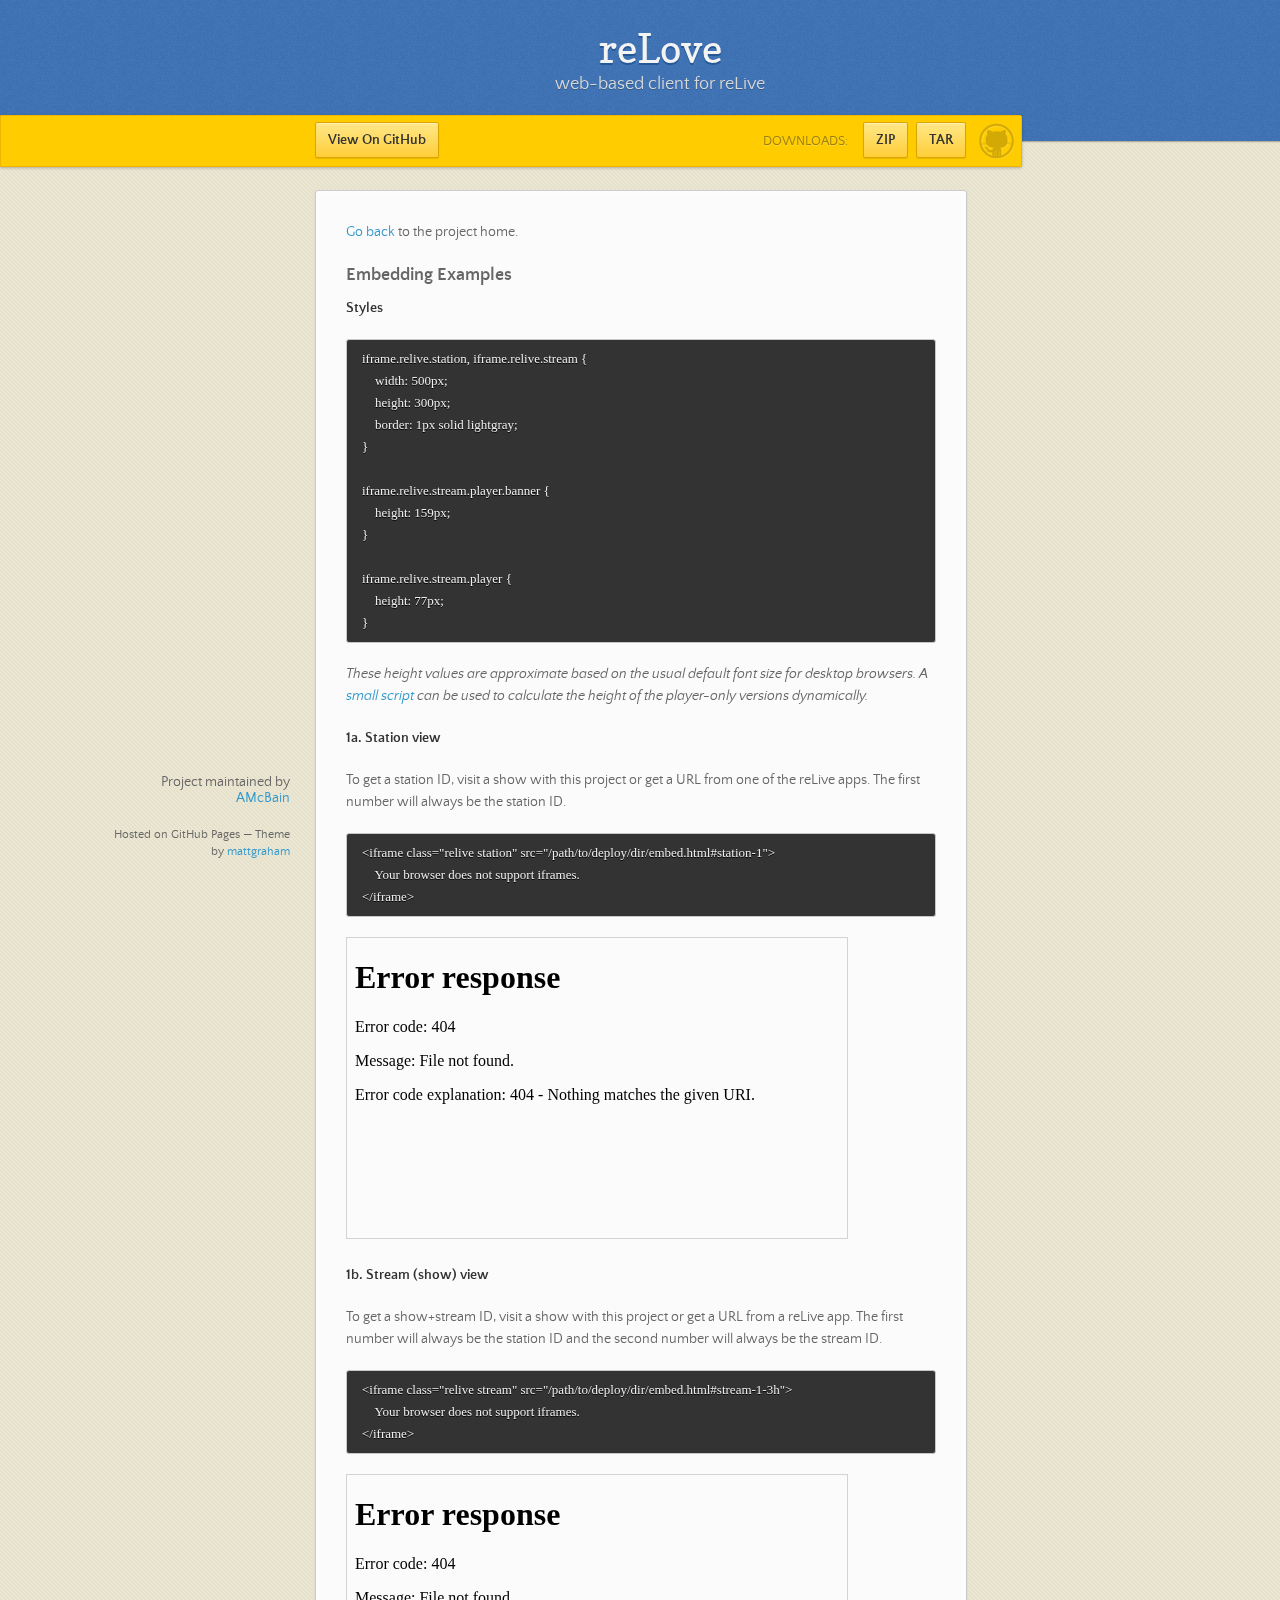
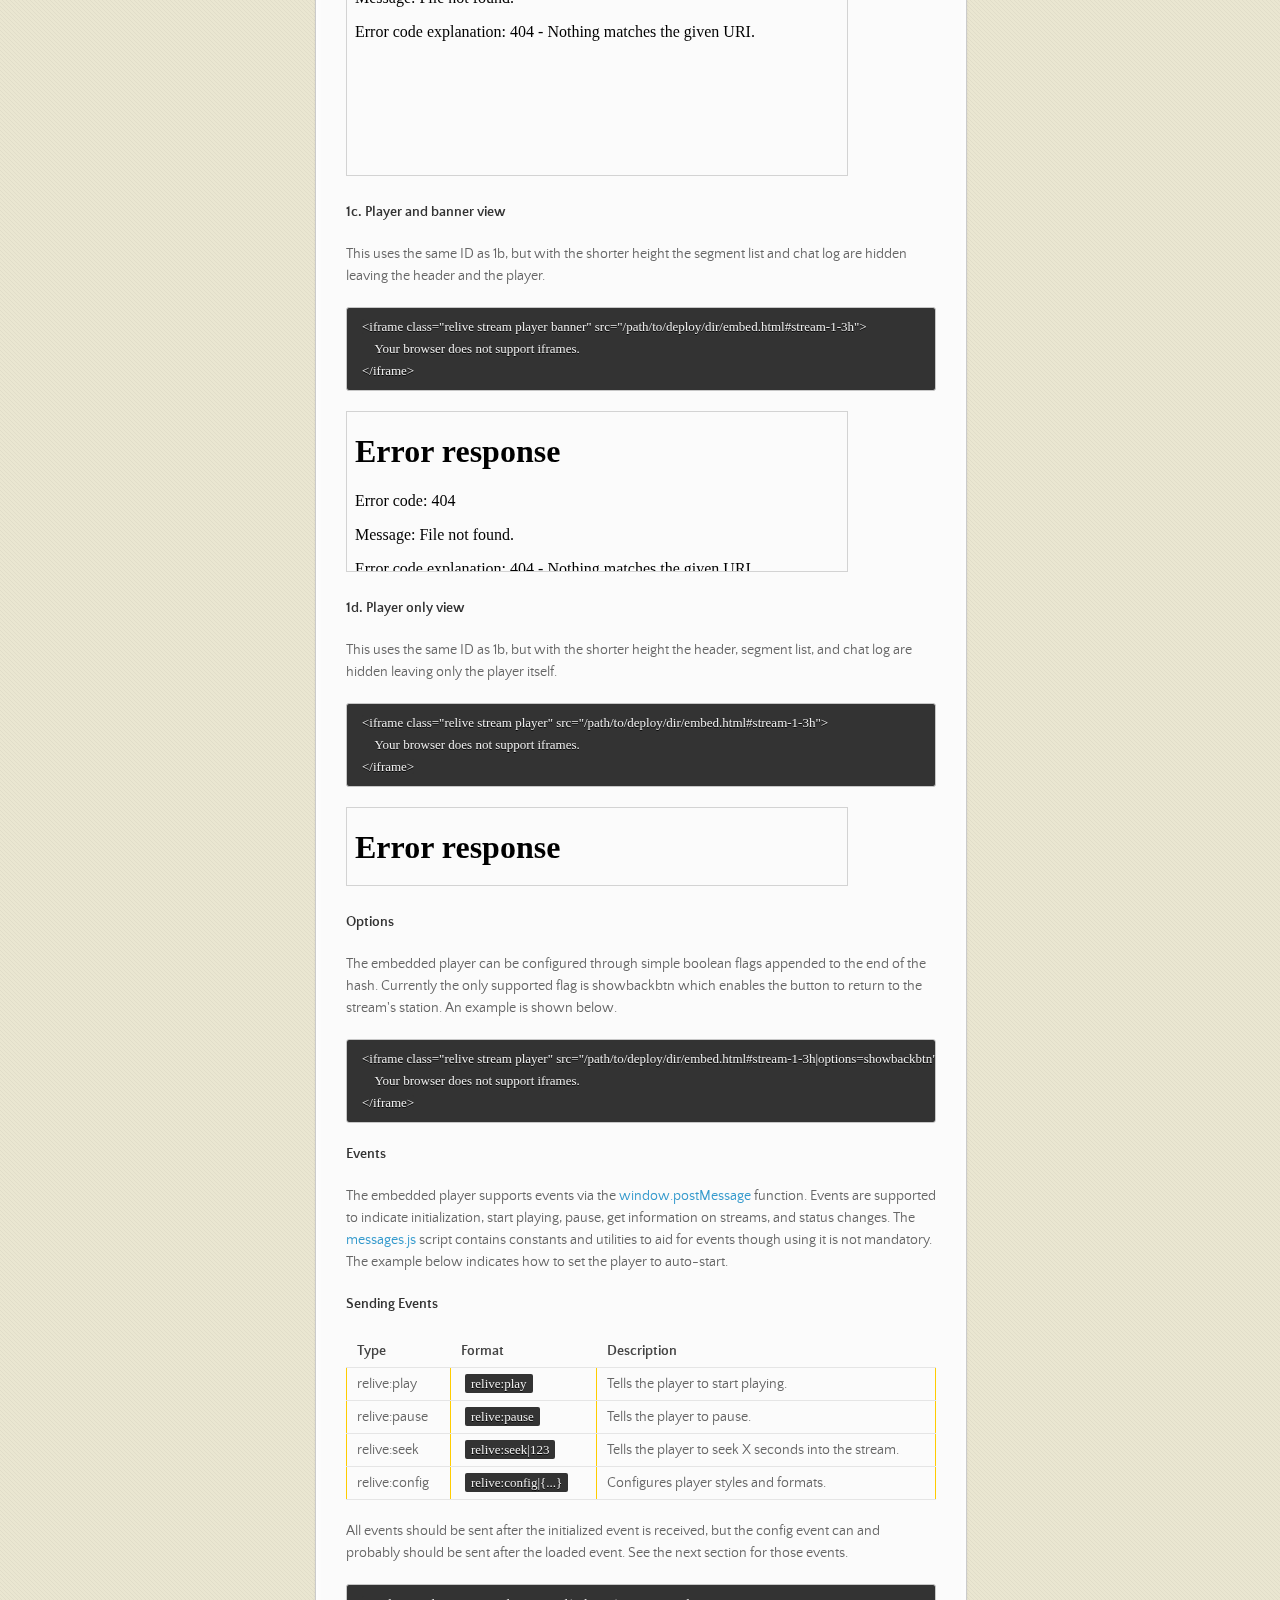
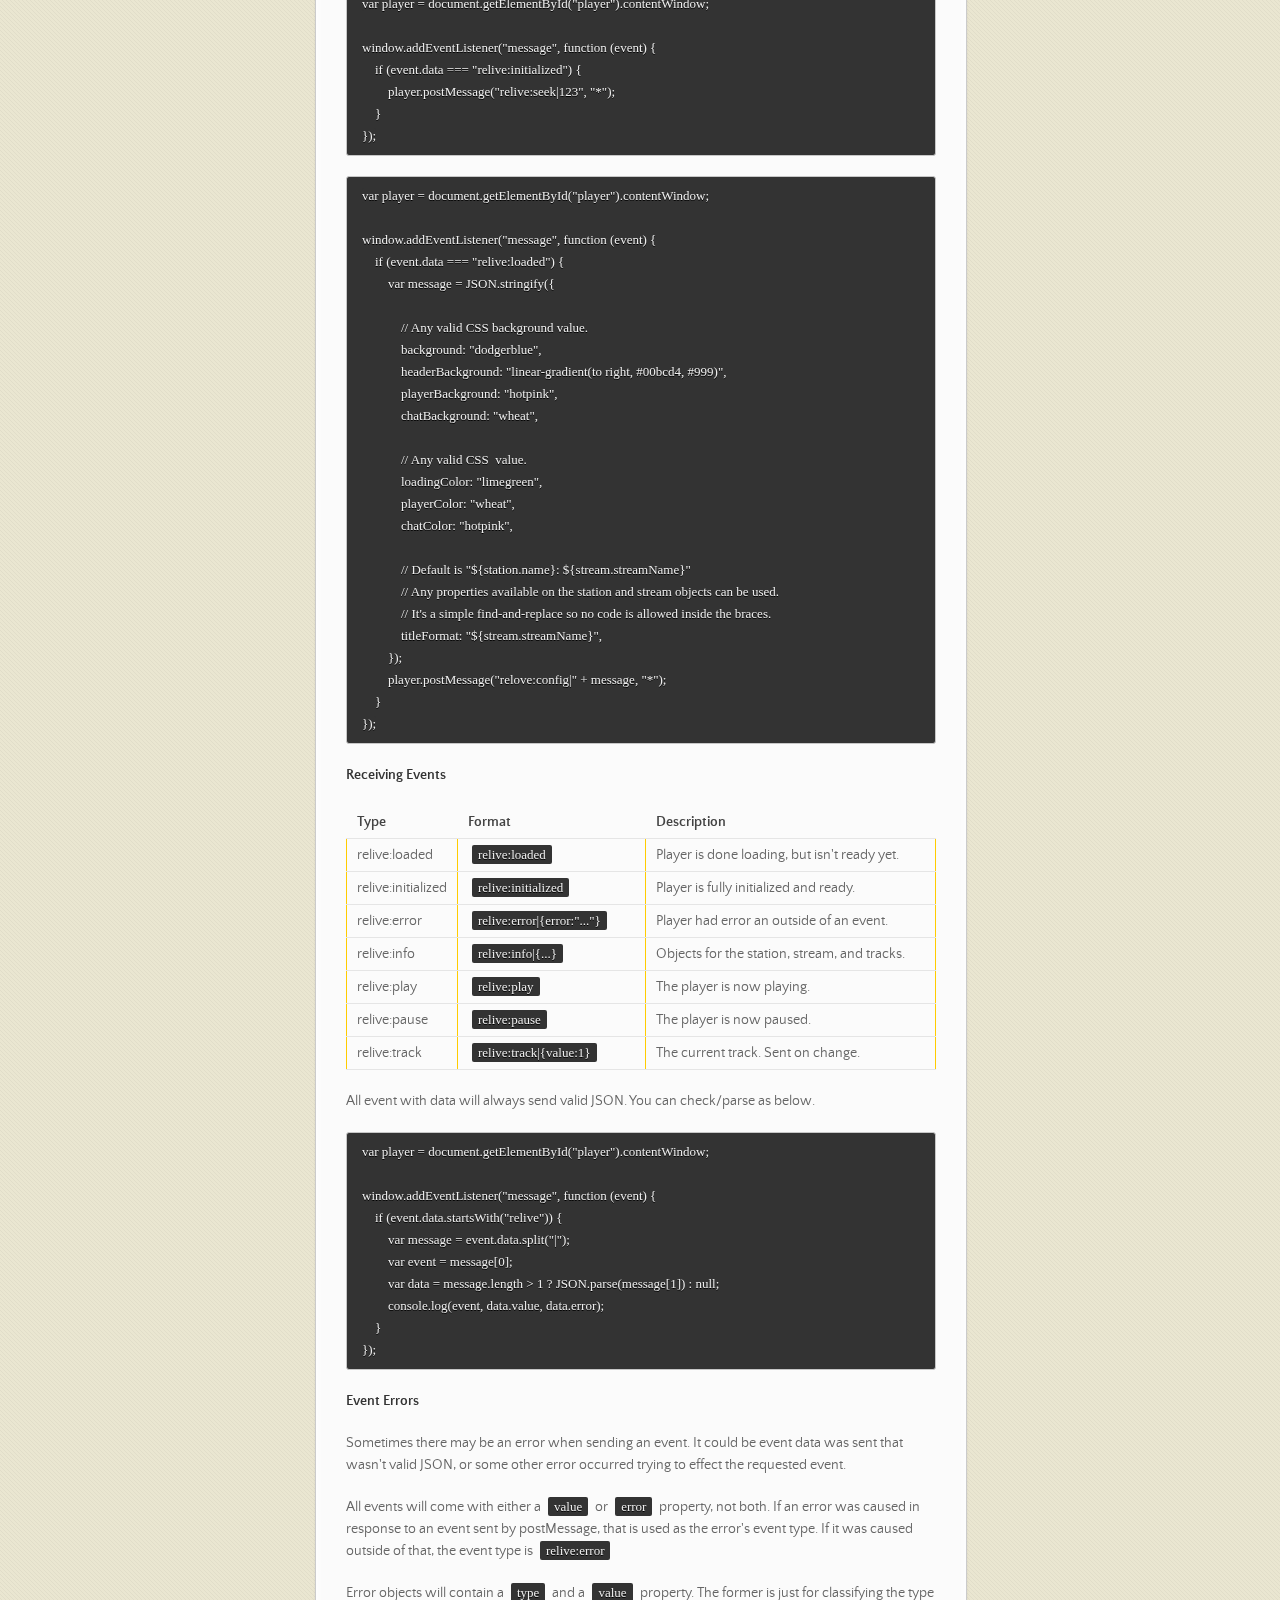
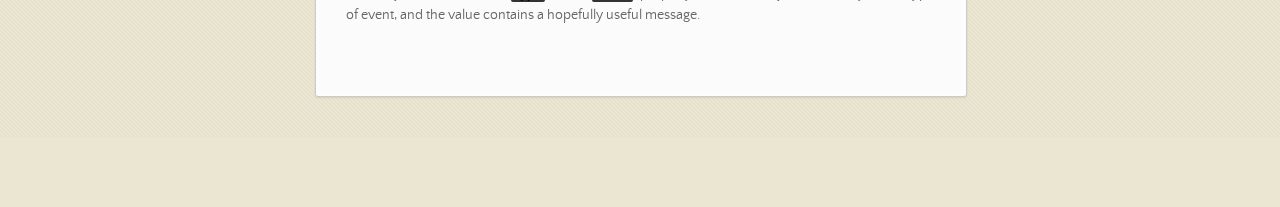
==== commit ec90eb17: "Update the embedding page docs and document all events better." ====
--- a/embed.html
+++ b/embed.html
@@ -1,46 +1,280 @@
-<!DOCTYPE html>
+<!doctype html>
 <html>
-    <head>
-        <meta charset="utf-8">
-        <title>reLive</title>
-        <link rel="stylesheet" href="https://fonts.googleapis.com/css?family=Open+Sans:400,600">
-        <link rel="stylesheet" href="styles.css">
-        <script src="scripts/version.js"></script>
-        <script src="scripts/legacy.js"></script>
-        <script src="scripts/time.js"></script>
-        <script src="scripts/chatview.js"></script>
-        <script src="scripts/channelmanager.js"></script>
-        <script src="scripts/events.js"></script>
-        <script src="scripts/annotatedplayer.js"></script>
-        <script src="scripts/notifications.js"></script>
-        <script src="scripts/copy.js"></script>
-        <script src="scripts/appcommon.js"></script>
-        <script src="scripts/replayer.js"></script>
-        <script src="scripts/messages.js"></script>
-        <script src="scripts/embed.js"></script>
-    </head>
-    <body class="embedded">
-        <div>
-            <div id="menu">
-                <span>Menu</span>
-                <ul>
-                    <li>
-                        <input type="checkbox" id="notify-track-changes">
-                        <label for="notify-track-changes">notify track changes</label>
-                    </li>
-                </ul>
-            </div>
-            <section id="lists">
-                <header>
-                    <h1>reLive</h1>
-                </header>
-            </section>
-            <section id="player">
-                <header>
-                    <span id="back" title="Go back">go back</span>
-                    <h1>reLive</h1>
-                </header>
-            </section>
+  <head>
+    <meta charset="utf-8">
+    <meta http-equiv="X-UA-Compatible" content="chrome=1">
+    <title>reLove by AMcBain</title>
+    <link rel="stylesheet" href="stylesheets/styles.css">
+    <link rel="stylesheet" href="stylesheets/pygment_trac.css">
+    <link rel="stylesheet" href="stylesheets/relive.css">
+    <script src="https://ajax.googleapis.com/ajax/libs/jquery/1.7.1/jquery.min.js"></script>
+    <script src="javascripts/main.js"></script>
+    <script src="javascripts/relive.js"></script>
+    <!--[if lt IE 9]>
+      <script src="//html5shiv.googlecode.com/svn/trunk/html5.js"></script>
+    <![endif]-->
+    <meta name="viewport" content="width=device-width, initial-scale=1, user-scalable=no">
+
+  </head>
+  <body>
+
+      <header>
+        <h1>reLove</h1>
+        <p>web-based client for reLive</p>
+      </header>
+
+      <div id="banner">
+        <span id="logo"></span>
+
+        <a href="https://github.com/AMcBain/reLove" class="button fork"><strong>View On GitHub</strong></a>
+        <div class="downloads">
+          <span>Downloads:</span>
+          <ul>
+            <li><a href="https://github.com/AMcBain/reLove/zipball/master" class="button">ZIP</a></li>
+            <li><a href="https://github.com/AMcBain/reLove/tarball/master" class="button">TAR</a></li>
+          </ul>
         </div>
-    </body>
-</html>
+      </div><!-- end banner -->
+
+    <div class="wrapper">
+      <nav>
+        <ul></ul>
+      </nav>
+      <section>
+        <p><a href="http://amcbain.github.io/reLove/">Go back</a> to the project home.</p>
+
+<h3>
+<a id="embedding" class="anchor" href="#embedding" aria-hidden="true"><span class="octicon octicon-link"></span></a>Embedding Examples</h3>
+
+<p><strong>Styles</strong></p>
+
+<pre><code>iframe.relive.station, iframe.relive.stream {
+    width: 500px;
+    height: 300px;
+    border: 1px solid lightgray;
+}
+
+iframe.relive.stream.player.banner {
+    height: 159px;
+}
+
+iframe.relive.stream.player {
+    height: 77px;
+}
+</code></pre>
+
+<p><em>These height values are approximate based on the usual default font size for desktop browsers. A <a href="javascripts/relive.js">small script</a> can be used to calculate the height of the player-only versions dynamically.</em></p>
+
+<p><strong>1a. Station view</strong></p>
+
+<p>To get a station ID, visit a show with this project or get a URL from one of the reLive apps. The first number will always be the station ID.</p>
+
+<pre><code>&lt;iframe class="relive station" src="/path/to/deploy/dir/embed.html#station-1"&gt;
+    Your browser does not support iframes.
+&lt;/iframe&gt;
+</code></pre>
+
+<iframe class="relive station" src="reLove/embed.html#station-1">
+    Your browser does not support iframes.
+</iframe>
+
+<p><strong>1b. Stream (show) view</strong></p>
+
+<p>To get a show+stream ID, visit a show with this project or get a URL from a reLive app. The first number will always be the station ID and the second number will always be the stream ID.</p>
+
+<pre><code>&lt;iframe class="relive stream" src="/path/to/deploy/dir/embed.html#stream-1-3h"&gt;
+    Your browser does not support iframes.
+&lt;/iframe&gt;
+</code></pre>
+
+<iframe class="relive stream" src="reLove/embed.html#stream-1-3h">
+    Your browser does not support iframes.
+</iframe>
+
+<p><strong>1c. Player and banner view</strong></p>
+
+<p>This uses the same ID as 1b, but with the shorter height the segment list and chat log are hidden leaving the header and the player.</p>
+
+<pre><code>&lt;iframe class="relive stream player banner" src="/path/to/deploy/dir/embed.html#stream-1-3h"&gt;
+    Your browser does not support iframes.
+&lt;/iframe&gt;
+</code></pre>
+
+<iframe class="relive stream player banner" src="reLove/embed.html#stream-1-3h">
+    Your browser does not support iframes.
+</iframe>
+
+<p><strong>1d. Player only view</strong></p>
+
+<p>This uses the same ID as 1b, but with the shorter height the header, segment list, and chat log are hidden leaving only the player itself.</p>
+
+<pre><code>&lt;iframe class="relive stream player" src="/path/to/deploy/dir/embed.html#stream-1-3h"&gt;
+    Your browser does not support iframes.
+&lt;/iframe&gt;
+</code></pre>
+
+<iframe class="relive stream player" src="reLove/embed.html#stream-1-3h">
+    Your browser does not support iframes.
+</iframe>
+
+<p><strong>Options</strong></p>
+<p>The embedded player can be configured through simple boolean flags appended to the end of the hash. Currently the only supported flag is showbackbtn which enables the button to return to the stream's station. An example is shown below.
+
+<pre><code>&lt;iframe class="relive stream player" src="/path/to/deploy/dir/embed.html#stream-1-3h|options=showbackbtn"&gt;
+    Your browser does not support iframes.
+&lt;/iframe&gt;
+</code></pre>
+
+<p><strong>Events</strong></p>
+
+<p>The embedded player supports events via the <a href="https://developer.mozilla.org/en-US/docs/Web/API/Window/postMessage">window.postMessage</a> function. Events are supported to indicate initialization, start playing, pause, get information on streams, and status changes. The <a href="reLove/scripts/messages.js">messages.js</a> script contains constants and utilities to aid for events though using it is not mandatory. The example below indicates how to set the player to auto-start.</p>
+
+<p><strong>Sending Events</strong></p>
+
+<table>
+    <thead>
+        <tr>
+            <th style="width: 6em">Type</th>
+            <th style="width: 9em">Format</th>
+            <th>Description</th>
+        </tr>
+    </thead>
+    <tbody>
+        <tr>
+            <td>relive:play</td>
+            <td><code>relive:play</code></td>
+            <td>Tells the player to start playing.</td>
+        </tr>
+        <tr>
+            <td>relive:pause</td>
+            <td><code>relive:pause</code></td>
+            <td>Tells the player to pause.</td>
+        </tr>
+        <tr>
+            <td>relive:seek</td>
+            <td><code>relive:seek|123</code></td>
+            <td>Tells the player to seek X seconds into the stream.</td>
+        </tr>
+        <tr>
+            <td>relive:config</td>
+            <td><code>relive:config|{...}</code></td>
+            <td>Configures player styles and formats.</td>
+        </tr>
+    </tbody>
+</table>
+
+<p>All events should be sent after the initialized event is received, but the config event can and probably should be sent after the loaded event. See the next section for those events.</p>
+
+<pre><code>var player = document.getElementById("player").contentWindow;
+
+window.addEventListener("message", function (event) {
+    if (event.data === "relive:initialized") {
+        player.postMessage("relive:seek|123", "*");
+    }
+});
+</code></pre>
+
+<pre><code>var player = document.getElementById("player").contentWindow;
+
+window.addEventListener("message", function (event) {
+    if (event.data === "relive:loaded") {
+        var message = JSON.stringify({
+
+            // Any valid CSS background value.
+            background: "dodgerblue",
+            headerBackground: "linear-gradient(to right, #00bcd4, #999)",
+            playerBackground: "hotpink",
+            chatBackground: "wheat",
+
+            // Any valid CSS <color> value.
+            loadingColor: "limegreen",
+            playerColor: "wheat",
+            chatColor: "hotpink",
+
+            // Default is "${station.name}: ${stream.streamName}"
+            // Any properties available on the station and stream objects can be used.
+            // It's a simple find-and-replace so no code is allowed inside the braces.
+            titleFormat: "${stream.streamName}",
+        });
+        player.postMessage("relove:config|" + message, "*");
+    }
+});
+</code></pre>
+
+<p><strong>Receiving Events</strong></p>
+
+<table>
+    <thead>
+        <tr>
+            <th style="width: 6em">Type</th>
+            <th style="width: 12em">Format</th>
+            <th>Description</th>
+        </tr>
+    </thead>
+    <tbody>
+        <tr>
+            <td>relive:loaded</td>
+            <td><code>relive:loaded</code></td>
+            <td>Player is done loading, but isn't ready yet.</td>
+        </tr>
+        <tr>
+            <td>relive:initialized</td>
+            <td><code>relive:initialized</code></td>
+            <td>Player is fully initialized and ready.</td>
+        </tr>
+        <tr>
+            <td>relive:error</td>
+            <td><code>relive:error|{error:"..."}</code></td>
+            <td>Player had error an outside of an event.</td>
+        </tr>
+        <tr>
+            <td>relive:info</td>
+            <td><code>relive:info|{...}</code></td>
+            <td>Objects for the station, stream, and tracks.</td>
+        </tr>
+        <tr>
+            <td>relive:play</td>
+            <td><code>relive:play</code></td>
+            <td>The player is now playing.</td>
+        </tr>
+        <tr>
+            <td>relive:pause</td>
+            <td><code>relive:pause</code></td>
+            <td>The player is now paused.</td>
+        </tr>
+        <tr>
+            <td>relive:track</td>
+            <td><code>relive:track|{value:1}</code></td>
+            <td>The current track. Sent on change.</td>
+        </tr>
+    </tbody>
+</table>
+
+<p>All event with data will always send valid JSON. You can check/parse as below.</p>
+
+<pre><code>var player = document.getElementById("player").contentWindow;
+
+window.addEventListener("message", function (event) {
+    if (event.data.startsWith("relive")) {
+        var message = event.data.split("|");
+        var event = message[0];
+        var data = message.length > 1 ? JSON.parse(message[1]) : null;
+        console.log(event, data.value, data.error);
+    }
+});
+</code></pre>
+
+<p><strong>Event Errors</strong></p>
+<p>Sometimes there may be an error when sending an event. It could be event data was sent that wasn't valid JSON, or some other error occurred trying to effect the requested event.</p>
+<p>All events will come with either a <code>value</code> or <code>error</code> property, not both. If an error was caused in response to an event sent by postMessage, that is used as the error's event type. If it was caused outside of that, the event type is <code>relive:error</code></p>
+<p>Error objects will contain a <code>type</code> and a <code>value</code> property. The former is just for classifying the type of event, and the value contains a hopefully useful message.</p>
+      </section>
+      <footer>
+        <p>Project maintained by <a href="https://github.com/AMcBain">AMcBain</a></p>
+        <p><small>Hosted on GitHub Pages &mdash; Theme by <a href="https://twitter.com/michigangraham">mattgraham</a></small></p>
+      </footer>
+    </div>
+    <!--[if !IE]><script>fixScale(document);</script><![endif]-->
+    
+  </body>
+</html>--- a/stylesheets/styles.css
+++ b/stylesheets/styles.css
@@ -0,0 +1,1010 @@
+/*
+Leap Day for GitHub Pages
+by Matt Graham
+*/
+@font-face {
+  font-family: 'Quattrocento Sans';
+  src: url("../fonts/quattrocentosans-bold-webfont.eot");
+  src: url("../fonts/quattrocentosans-bold-webfont.eot?#iefix") format("embedded-opentype"), url("../fonts/quattrocentosans-bold-webfont.woff") format("woff"), url("../fonts/quattrocentosans-bold-webfont.ttf") format("truetype"), url("../fonts/quattrocentosans-bold-webfont.svg#QuattrocentoSansBold") format("svg");
+  font-weight: bold;
+  font-style: normal;
+}
+
+@font-face {
+  font-family: 'Quattrocento Sans';
+  src: url("../fonts/quattrocentosans-bolditalic-webfont.eot");
+  src: url("../fonts/quattrocentosans-bolditalic-webfont.eot?#iefix") format("embedded-opentype"), url("../fonts/quattrocentosans-bolditalic-webfont.woff") format("woff"), url("../fonts/quattrocentosans-bolditalic-webfont.ttf") format("truetype"), url("../fonts/quattrocentosans-bolditalic-webfont.svg#QuattrocentoSansBoldItalic") format("svg");
+  font-weight: bold;
+  font-style: italic;
+}
+
+@font-face {
+  font-family: 'Quattrocento Sans';
+  src: url("../fonts/quattrocentosans-italic-webfont.eot");
+  src: url("../fonts/quattrocentosans-italic-webfont.eot?#iefix") format("embedded-opentype"), url("../fonts/quattrocentosans-italic-webfont.woff") format("woff"), url("../fonts/quattrocentosans-italic-webfont.ttf") format("truetype"), url("../fonts/quattrocentosans-italic-webfont.svg#QuattrocentoSansItalic") format("svg");
+  font-weight: normal;
+  font-style: italic;
+}
+
+@font-face {
+  font-family: 'Quattrocento Sans';
+  src: url("../fonts/quattrocentosans-regular-webfont.eot");
+  src: url("../fonts/quattrocentosans-regular-webfont.eot?#iefix") format("embedded-opentype"), url("../fonts/quattrocentosans-regular-webfont.woff") format("woff"), url("../fonts/quattrocentosans-regular-webfont.ttf") format("truetype"), url("../fonts/quattrocentosans-regular-webfont.svg#QuattrocentoSansRegular") format("svg");
+  font-weight: normal;
+  font-style: normal;
+}
+
+@font-face {
+  font-family: 'Copse';
+  src: url("../fonts/copse-regular-webfont.eot");
+  src: url("../fonts/copse-regular-webfont.eot?#iefix") format("embedded-opentype"), url("../fonts/copse-regular-webfont.woff") format("woff"), url("../fonts/copse-regular-webfont.ttf") format("truetype"), url("../fonts/copse-regular-webfont.svg#CopseRegular") format("svg");
+  font-weight: normal;
+  font-style: normal;
+}
+
+/* normalize.css 2012-02-07T12:37 UTC - http://github.com/necolas/normalize.css */
+/* =============================================================================
+   HTML5 display definitions
+   ========================================================================== */
+/*
+ * Corrects block display not defined in IE6/7/8/9 & FF3
+ */
+article,
+aside,
+details,
+figcaption,
+figure,
+footer,
+header,
+hgroup,
+nav,
+section,
+summary {
+  display: block;
+}
+
+/*
+ * Corrects inline-block display not defined in IE6/7/8/9 & FF3
+ */
+audio,
+canvas,
+video {
+  display: inline-block;
+  *display: inline;
+  *zoom: 1;
+}
+
+/*
+ * Prevents modern browsers from displaying 'audio' without controls
+ */
+audio:not([controls]) {
+  display: none;
+}
+
+/*
+ * Addresses styling for 'hidden' attribute not present in IE7/8/9, FF3, S4
+ * Known issue: no IE6 support
+ */
+[hidden] {
+  display: none;
+}
+
+/* =============================================================================
+   Base
+   ========================================================================== */
+/*
+ * 1. Corrects text resizing oddly in IE6/7 when body font-size is set using em units
+ *    http://clagnut.com/blog/348/#c790
+ * 2. Prevents iOS text size adjust after orientation change, without disabling user zoom
+ *    www.456bereastreet.com/archive/201012/controlling_text_size_in_safari_for_ios_without_disabling_user_zoom/
+ */
+html {
+  font-size: 100%;
+  /* 1 */
+  -webkit-text-size-adjust: 100%;
+  /* 2 */
+  -ms-text-size-adjust: 100%;
+  /* 2 */
+}
+
+/*
+ * Addresses font-family inconsistency between 'textarea' and other form elements.
+ */
+html,
+button,
+input,
+select,
+textarea {
+  font-family: sans-serif;
+}
+
+/*
+ * Addresses margins handled incorrectly in IE6/7
+ */
+body {
+  margin: 0;
+}
+
+/* =============================================================================
+   Links
+   ========================================================================== */
+/*
+ * Addresses outline displayed oddly in Chrome
+ */
+a:focus {
+  outline: thin dotted;
+}
+
+/*
+ * Improves readability when focused and also mouse hovered in all browsers
+ * people.opera.com/patrickl/experiments/keyboard/test
+ */
+a:hover,
+a:active {
+  outline: 0;
+}
+
+/* =============================================================================
+   Typography
+   ========================================================================== */
+/*
+ * Addresses font sizes and margins set differently in IE6/7
+ * Addresses font sizes within 'section' and 'article' in FF4+, Chrome, S5
+ */
+h1 {
+  font-size: 2em;
+  margin: 0.67em 0;
+}
+
+h2 {
+  font-size: 1.5em;
+  margin: 0.83em 0;
+}
+
+h3 {
+  font-size: 1.17em;
+  margin: 1em 0;
+}
+
+h4 {
+  font-size: 1em;
+  margin: 1.33em 0;
+}
+
+h5 {
+  font-size: 0.83em;
+  margin: 1.67em 0;
+}
+
+h6 {
+  font-size: 0.75em;
+  margin: 2.33em 0;
+}
+
+/*
+ * Addresses styling not present in IE7/8/9, S5, Chrome
+ */
+abbr[title] {
+  border-bottom: 1px dotted;
+}
+
+/*
+ * Addresses style set to 'bolder' in FF3+, S4/5, Chrome
+*/
+b,
+strong {
+  font-weight: bold;
+}
+
+blockquote {
+  margin: 1em 40px;
+}
+
+/*
+ * Addresses styling not present in S5, Chrome
+ */
+dfn {
+  font-style: italic;
+}
+
+/*
+ * Addresses styling not present in IE6/7/8/9
+ */
+mark {
+  background: #ff0;
+  color: #000;
+}
+
+/*
+ * Addresses margins set differently in IE6/7
+ */
+p,
+pre {
+  margin: 1em 0;
+}
+
+/*
+ * Corrects font family set oddly in IE6, S4/5, Chrome
+ * en.wikipedia.org/wiki/User:Davidgothberg/Test59
+ */
+pre,
+code,
+kbd,
+samp {
+  font-family: monospace, serif;
+  _font-family: 'courier new', monospace;
+  font-size: 1em;
+}
+
+/*
+ * 1. Addresses CSS quotes not supported in IE6/7
+ * 2. Addresses quote property not supported in S4
+ */
+/* 1 */
+q {
+  quotes: none;
+}
+
+/* 2 */
+q:before,
+q:after {
+  content: '';
+  content: none;
+}
+
+small {
+  font-size: 75%;
+}
+
+/*
+ * Prevents sub and sup affecting line-height in all browsers
+ * gist.github.com/413930
+ */
+sub,
+sup {
+  font-size: 75%;
+  line-height: 0;
+  position: relative;
+  vertical-align: baseline;
+}
+
+sup {
+  top: -0.5em;
+}
+
+sub {
+  bottom: -0.25em;
+}
+
+/* =============================================================================
+   Lists
+   ========================================================================== */
+/*
+ * Addresses margins set differently in IE6/7
+ */
+dl,
+menu,
+ol,
+ul {
+  margin: 1em 0;
+}
+
+dd {
+  margin: 0 0 0 40px;
+}
+
+/*
+ * Addresses paddings set differently in IE6/7
+ */
+menu,
+ol,
+ul {
+  padding: 0 0 0 40px;
+}
+
+/*
+ * Corrects list images handled incorrectly in IE7
+ */
+nav ul,
+nav ol {
+  list-style: none;
+  list-style-image: none;
+}
+
+/* =============================================================================
+   Embedded content
+   ========================================================================== */
+/*
+ * 1. Removes border when inside 'a' element in IE6/7/8/9, FF3
+ * 2. Improves image quality when scaled in IE7
+ *    code.flickr.com/blog/2008/11/12/on-ui-quality-the-little-things-client-side-image-resizing/
+ */
+img {
+  border: 0;
+  /* 1 */
+  -ms-interpolation-mode: bicubic;
+  /* 2 */
+}
+
+/*
+ * Corrects overflow displayed oddly in IE9
+ */
+svg:not(:root) {
+  overflow: hidden;
+}
+
+/* =============================================================================
+   Figures
+   ========================================================================== */
+/*
+ * Addresses margin not present in IE6/7/8/9, S5, O11
+ */
+figure {
+  margin: 0;
+}
+
+/* =============================================================================
+   Forms
+   ========================================================================== */
+/*
+ * Corrects margin displayed oddly in IE6/7
+ */
+form {
+  margin: 0;
+}
+
+/*
+ * Define consistent border, margin, and padding
+ */
+fieldset {
+  border: 1px solid #c0c0c0;
+  margin: 0 2px;
+  padding: 0.35em 0.625em 0.75em;
+}
+
+/*
+ * 1. Corrects color not being inherited in IE6/7/8/9
+ * 2. Corrects text not wrapping in FF3 
+ * 3. Corrects alignment displayed oddly in IE6/7
+ */
+legend {
+  border: 0;
+  /* 1 */
+  padding: 0;
+  white-space: normal;
+  /* 2 */
+  *margin-left: -7px;
+  /* 3 */
+}
+
+/*
+ * 1. Corrects font size not being inherited in all browsers
+ * 2. Addresses margins set differently in IE6/7, FF3+, S5, Chrome
+ * 3. Improves appearance and consistency in all browsers
+ */
+button,
+input,
+select,
+textarea {
+  font-size: 100%;
+  /* 1 */
+  margin: 0;
+  /* 2 */
+  vertical-align: baseline;
+  /* 3 */
+  *vertical-align: middle;
+  /* 3 */
+}
+
+/*
+ * Addresses FF3/4 setting line-height on 'input' using !important in the UA stylesheet
+ */
+button,
+input {
+  line-height: normal;
+  /* 1 */
+}
+
+/*
+ * 1. Improves usability and consistency of cursor style between image-type 'input' and others
+ * 2. Corrects inability to style clickable 'input' types in iOS
+ * 3. Removes inner spacing in IE7 without affecting normal text inputs
+ *    Known issue: inner spacing remains in IE6
+ */
+button,
+input[type="button"],
+input[type="reset"],
+input[type="submit"] {
+  cursor: pointer;
+  /* 1 */
+  -webkit-appearance: button;
+  /* 2 */
+  *overflow: visible;
+  /* 3 */
+}
+
+/*
+ * Re-set default cursor for disabled elements
+ */
+button[disabled],
+input[disabled] {
+  cursor: default;
+}
+
+/*
+ * 1. Addresses box sizing set to content-box in IE8/9
+ * 2. Removes excess padding in IE8/9
+ * 3. Removes excess padding in IE7
+      Known issue: excess padding remains in IE6
+ */
+input[type="checkbox"],
+input[type="radio"] {
+  box-sizing: border-box;
+  /* 1 */
+  padding: 0;
+  /* 2 */
+  *height: 13px;
+  /* 3 */
+  *width: 13px;
+  /* 3 */
+}
+
+/*
+ * 1. Addresses appearance set to searchfield in S5, Chrome
+ * 2. Addresses box-sizing set to border-box in S5, Chrome (include -moz to future-proof)
+ */
+input[type="search"] {
+  -webkit-appearance: textfield;
+  /* 1 */
+  -moz-box-sizing: content-box;
+  -webkit-box-sizing: content-box;
+  /* 2 */
+  box-sizing: content-box;
+}
+
+/*
+ * Removes inner padding and search cancel button in S5, Chrome on OS X
+ */
+input[type="search"]::-webkit-search-decoration,
+input[type="search"]::-webkit-search-cancel-button {
+  -webkit-appearance: none;
+}
+
+/*
+ * Removes inner padding and border in FF3+
+ * www.sitepen.com/blog/2008/05/14/the-devils-in-the-details-fixing-dojos-toolbar-buttons/
+ */
+button::-moz-focus-inner,
+input::-moz-focus-inner {
+  border: 0;
+  padding: 0;
+}
+
+/*
+ * 1. Removes default vertical scrollbar in IE6/7/8/9
+ * 2. Improves readability and alignment in all browsers
+ */
+textarea {
+  overflow: auto;
+  /* 1 */
+  vertical-align: top;
+  /* 2 */
+}
+
+/* =============================================================================
+   Tables
+   ========================================================================== */
+/*
+ * Remove most spacing between table cells
+ */
+table {
+  border-collapse: collapse;
+  border-spacing: 0;
+}
+
+body {
+  font: 14px/22px "Quattrocento Sans", "Helvetica Neue", Helvetica, Arial, sans-serif;
+  color: #666;
+  font-weight: 300;
+  margin: 0px;
+  padding: 0px 0 20px 0px;
+  background: url(../images/body-background.png) #eae6d1;
+}
+
+h1, h2, h3, h4, h5, h6 {
+  color: #333;
+  margin: 0 0 10px;
+}
+
+p, ul, ol, table, pre, dl {
+  margin: 0 0 20px;
+}
+
+h1, h2, h3 {
+  line-height: 1.1;
+}
+
+h1 {
+  font-size: 28px;
+}
+
+h2 {
+  font-size: 24px;
+  color: #393939;
+}
+
+h3, h4, h5, h6 {
+  color: #666666;
+}
+
+h3 {
+  font-size: 18px;
+  line-height: 24px;
+}
+
+a {
+  color: #3399cc;
+  font-weight: 400;
+  text-decoration: none;
+}
+
+a small {
+  font-size: 11px;
+  color: #666;
+  margin-top: -0.6em;
+  display: block;
+}
+
+ul {
+  list-style-image: url("../images/bullet.png");
+}
+
+strong {
+  font-weight: bold;
+  color: #333;
+}
+
+.wrapper {
+  width: 650px;
+  margin: 0 auto;
+  position: relative;
+}
+
+section img {
+  max-width: 100%;
+}
+
+blockquote {
+  border-left: 1px solid #ffcc00;
+  margin: 0;
+  padding: 0 0 0 20px;
+  font-style: italic;
+}
+
+code {
+  font-family: "Lucida Sans", Monaco, Bitstream Vera Sans Mono, Lucida Console, Terminal;
+  font-size: 13px;
+  color: #efefef;
+  text-shadow: 0px 1px 0px #000;
+  margin: 0 4px;
+  padding: 2px 6px;
+  background: #333;
+  -moz-border-radius: 2px;
+  -webkit-border-radius: 2px;
+  -o-border-radius: 2px;
+  -ms-border-radius: 2px;
+  -khtml-border-radius: 2px;
+  border-radius: 2px;
+}
+
+pre {
+  padding: 8px 15px;
+  background: #333333;
+  -moz-border-radius: 3px;
+  -webkit-border-radius: 3px;
+  -o-border-radius: 3px;
+  -ms-border-radius: 3px;
+  -khtml-border-radius: 3px;
+  border-radius: 3px;
+  border: 1px solid #c7c7c7;
+  overflow: auto;
+  overflow-y: hidden;
+}
+pre code {
+  margin: 0px;
+  padding: 0px;
+}
+
+table {
+  width: 100%;
+  border-collapse: collapse;
+}
+
+th {
+  text-align: left;
+  padding: 5px 10px;
+  border-bottom: 1px solid #e5e5e5;
+  color: #444;
+}
+
+td {
+  text-align: left;
+  padding: 5px 10px;
+  border-bottom: 1px solid #e5e5e5;
+  border-right: 1px solid #ffcc00;
+}
+td:first-child {
+  border-left: 1px solid #ffcc00;
+}
+
+hr {
+  border: 0;
+  outline: none;
+  height: 11px;
+  background: transparent url("../images/hr.gif") center center repeat-x;
+  margin: 0 0 20px;
+}
+
+dt {
+  color: #444;
+  font-weight: 700;
+}
+
+header {
+  padding: 25px 20px 40px 20px;
+  margin: 0;
+  position: fixed;
+  top: 0;
+  left: 0;
+  right: 0;
+  width: 100%;
+  text-align: center;
+  background: url(../images/background.png) #4276b6;
+  -moz-box-shadow: 1px 0px 2px rgba(0, 0, 0, 0.75);
+  -webkit-box-shadow: 1px 0px 2px rgba(0, 0, 0, 0.75);
+  -o-box-shadow: 1px 0px 2px rgba(0, 0, 0, 0.75);
+  box-shadow: 1px 0px 2px rgba(0, 0, 0, 0.75);
+  z-index: 99;
+  -webkit-font-smoothing: antialiased;
+  min-height: 76px;
+}
+header h1 {
+  font: 40px/48px "Copse", "Helvetica Neue", Helvetica, Arial, sans-serif;
+  color: #f3f3f3;
+  text-shadow: 0px 2px 0px #235796;
+  margin: 0px;
+  white-space: nowrap;
+  overflow: hidden;
+  text-overflow: ellipsis;
+  -o-text-overflow: ellipsis;
+  -ms-text-overflow: ellipsis;
+}
+header p {
+  color: #d8d8d8;
+  text-shadow: rgba(0, 0, 0, 0.2) 0 1px 0;
+  font-size: 18px;
+  margin: 0px;
+}
+
+#banner {
+  z-index: 100;
+  left: 0;
+  right: 50%;
+  height: 50px;
+  margin-right: -382px;
+  position: fixed;
+  top: 115px;
+  background: #ffcc00;
+  border: 1px solid #f0b500;
+  -moz-box-shadow: 0px 1px 3px rgba(0, 0, 0, 0.25);
+  -webkit-box-shadow: 0px 1px 3px rgba(0, 0, 0, 0.25);
+  -o-box-shadow: 0px 1px 3px rgba(0, 0, 0, 0.25);
+  box-shadow: 0px 1px 3px rgba(0, 0, 0, 0.25);
+  -moz-border-radius: 0px 2px 2px 0px;
+  -webkit-border-radius: 0px 2px 2px 0px;
+  -o-border-radius: 0px 2px 2px 0px;
+  -ms-border-radius: 0px 2px 2px 0px;
+  -khtml-border-radius: 0px 2px 2px 0px;
+  border-radius: 0px 2px 2px 0px;
+  padding-right: 10px;
+}
+#banner .button {
+  border: 1px solid #dba500;
+  background: -webkit-gradient(linear, 50% 0%, 50% 100%, color-stop(0%, #ffe788), color-stop(100%, #ffce38));
+  background: -webkit-linear-gradient(#ffe788, #ffce38);
+  background: -moz-linear-gradient(#ffe788, #ffce38);
+  background: -o-linear-gradient(#ffe788, #ffce38);
+  background: -ms-linear-gradient(#ffe788, #ffce38);
+  background: linear-gradient(#ffe788, #ffce38);
+  -moz-border-radius: 2px;
+  -webkit-border-radius: 2px;
+  -o-border-radius: 2px;
+  -ms-border-radius: 2px;
+  -khtml-border-radius: 2px;
+  border-radius: 2px;
+  -moz-box-shadow: inset 0px 1px 0px rgba(255, 255, 255, 0.4), 0px 1px 1px rgba(0, 0, 0, 0.1);
+  -webkit-box-shadow: inset 0px 1px 0px rgba(255, 255, 255, 0.4), 0px 1px 1px rgba(0, 0, 0, 0.1);
+  -o-box-shadow: inset 0px 1px 0px rgba(255, 255, 255, 0.4), 0px 1px 1px rgba(0, 0, 0, 0.1);
+  box-shadow: inset 0px 1px 0px rgba(255, 255, 255, 0.4), 0px 1px 1px rgba(0, 0, 0, 0.1);
+  background-color: #FFE788;
+  margin-left: 5px;
+  padding: 10px 12px;
+  margin-top: 6px;
+  line-height: 14px;
+  font-size: 14px;
+  color: #333;
+  font-weight: bold;
+  display: inline-block;
+  text-align: center;
+}
+#banner .button:hover {
+  background: -webkit-gradient(linear, 50% 0%, 50% 100%, color-stop(0%, #ffe788), color-stop(100%, #ffe788));
+  background: -webkit-linear-gradient(#ffe788, #ffe788);
+  background: -moz-linear-gradient(#ffe788, #ffe788);
+  background: -o-linear-gradient(#ffe788, #ffe788);
+  background: -ms-linear-gradient(#ffe788, #ffe788);
+  background: linear-gradient(#ffe788, #ffe788);
+  background-color: #ffeca0;
+}
+#banner .fork {
+  position: fixed;
+  left: 50%;
+  margin-left: -325px;
+  padding: 10px 12px;
+  margin-top: 6px;
+  line-height: 14px;
+  font-size: 14px;
+  background-color: #FFE788;
+}
+#banner .downloads {
+  float: right;
+  margin: 0 45px 0 0;
+}
+#banner .downloads span {
+  float: left;
+  line-height: 52px;
+  font-size: 90%;
+  color: #9d7f0d;
+  text-transform: uppercase;
+  text-shadow: rgba(255, 255, 255, 0.2) 0 1px 0;
+}
+#banner ul {
+  list-style: none;
+  height: 40px;
+  padding: 0;
+  float: left;
+  margin-left: 10px;
+}
+#banner ul li {
+  display: inline;
+}
+#banner ul li a.button {
+  background-color: #FFE788;
+}
+#banner #logo {
+  position: absolute;
+  height: 36px;
+  width: 36px;
+  right: 7px;
+  top: 7px;
+  display: block;
+  background: url(../images/octocat-logo.png);
+}
+
+section {
+  width: 590px;
+  padding: 30px 30px 50px 30px;
+  margin: 20px 0;
+  margin-top: 190px;
+  position: relative;
+  background: #fbfbfb;
+  -moz-border-radius: 3px;
+  -webkit-border-radius: 3px;
+  -o-border-radius: 3px;
+  -ms-border-radius: 3px;
+  -khtml-border-radius: 3px;
+  border-radius: 3px;
+  border: 1px solid #cbcbcb;
+  -moz-box-shadow: 0px 1px 2px rgba(0, 0, 0, 0.09), inset 0px 0px 2px 2px rgba(255, 255, 255, 0.5), inset 0 0 5px 5px rgba(255, 255, 255, 0.4);
+  -webkit-box-shadow: 0px 1px 2px rgba(0, 0, 0, 0.09), inset 0px 0px 2px 2px rgba(255, 255, 255, 0.5), inset 0 0 5px 5px rgba(255, 255, 255, 0.4);
+  -o-box-shadow: 0px 1px 2px rgba(0, 0, 0, 0.09), inset 0px 0px 2px 2px rgba(255, 255, 255, 0.5), inset 0 0 5px 5px rgba(255, 255, 255, 0.4);
+  box-shadow: 0px 1px 2px rgba(0, 0, 0, 0.09), inset 0px 0px 2px 2px rgba(255, 255, 255, 0.5), inset 0 0 5px 5px rgba(255, 255, 255, 0.4);
+}
+
+small {
+  font-size: 12px;
+}
+
+nav {
+  width: 230px;
+  position: fixed;
+  top: 220px;
+  left: 50%;
+  margin-left: -580px;
+  text-align: right;
+}
+nav ul {
+  list-style: none;
+  list-style-image: none;
+  font-size: 14px;
+  line-height: 24px;
+}
+nav ul li {
+  padding: 5px 0px;
+  line-height: 16px;
+}
+nav ul li.tag-h1 {
+  font-size: 1.2em;
+}
+nav ul li.tag-h1 a {
+  font-weight: bold;
+  color: #333;
+}
+nav ul li.tag-h2 + .tag-h1 {
+  margin-top: 10px;
+}
+nav ul a {
+  color: #666;
+}
+nav ul a:hover {
+  color: #999;
+}
+
+footer {
+  width: 180px;
+  position: fixed;
+  left: 50%;
+  margin-left: -530px;
+  bottom: 20px;
+  text-align: right;
+  line-height: 16px;
+}
+
+@media print, screen and (max-width: 1060px) {
+  div.wrapper {
+    width: auto;
+    margin: 0;
+  }
+
+  nav {
+    display: none;
+  }
+
+  header, section, footer {
+    float: none;
+  }
+  header h1, section h1, footer h1 {
+    white-space: nowrap;
+    overflow: hidden;
+    text-overflow: ellipsis;
+    -o-text-overflow: ellipsis;
+    -ms-text-overflow: ellipsis;
+  }
+
+  #banner {
+    width: 100%;
+  }
+  #banner .downloads {
+    margin-right: 60px;
+  }
+  #banner #logo {
+    margin-right: 15px;
+  }
+
+  section {
+    border: 1px solid #e5e5e5;
+    border-width: 1px 0;
+    padding: 20px auto;
+    margin: 190px auto 20px;
+    max-width: 600px;
+  }
+
+  footer {
+    text-align: center;
+    margin: 20px auto;
+    position: relative;
+    left: auto;
+    bottom: auto;
+    width: auto;
+  }
+}
+@media print, screen and (max-width: 720px) {
+  body {
+    word-wrap: break-word;
+  }
+
+  header {
+    padding: 20px 20px;
+    margin: 0;
+  }
+  header h1 {
+    font-size: 32px;
+    white-space: nowrap;
+    overflow: hidden;
+    text-overflow: ellipsis;
+    -o-text-overflow: ellipsis;
+    -ms-text-overflow: ellipsis;
+  }
+  header p {
+    display: none;
+  }
+
+  #banner {
+    top: 80px;
+  }
+  #banner .fork {
+    float: left;
+    display: inline-block;
+    margin-left: 0px;
+    position: fixed;
+    left: 20px;
+  }
+
+  section {
+    margin-top: 130px;
+    margin-bottom: 0px;
+    width: auto;
+  }
+
+  header ul, header p.view {
+    position: static;
+  }
+}
+@media print, screen and (max-width: 480px) {
+  header {
+    position: relative;
+    padding: 5px 0px;
+    min-height: 0px;
+  }
+  header h1 {
+    font-size: 24px;
+    white-space: nowrap;
+    overflow: hidden;
+    text-overflow: ellipsis;
+    -o-text-overflow: ellipsis;
+    -ms-text-overflow: ellipsis;
+  }
+
+  section {
+    margin-top: 5px;
+  }
+
+  #banner {
+    display: none;
+  }
+
+  header ul {
+    display: none;
+  }
+}
+@media print {
+  body {
+    padding: 0.4in;
+    font-size: 12pt;
+    color: #444;
+  }
+}
+@media print, screen and (max-height: 680px) {
+  footer {
+    text-align: center;
+    margin: 20px auto;
+    position: relative;
+    left: auto;
+    bottom: auto;
+    width: auto;
+  }
+}
+@media print, screen and (max-height: 480px) {
+  nav {
+    display: none;
+  }
+
+  footer {
+    text-align: center;
+    margin: 20px auto;
+    position: relative;
+    left: auto;
+    bottom: auto;
+    width: auto;
+  }
+}
--- a/stylesheets/pygment_trac.css
+++ b/stylesheets/pygment_trac.css
@@ -0,0 +1,70 @@
+.highlight .hll { background-color: #404040 }
+.highlight  { color: #d0d0d0 }
+.highlight .c { color: #999999; font-style: italic } /* Comment */
+.highlight .err { color: #a61717; background-color: #e3d2d2 } /* Error */
+.highlight .g { color: #d0d0d0 } /* Generic */
+.highlight .k { color: #6ab825; font-weight: normal } /* Keyword */
+.highlight .l { color: #d0d0d0 } /* Literal */
+.highlight .n { color: #d0d0d0 } /* Name */
+.highlight .o { color: #d0d0d0 } /* Operator */
+.highlight .x { color: #d0d0d0 } /* Other */
+.highlight .p { color: #d0d0d0 } /* Punctuation */
+.highlight .cm { color: #999999; font-style: italic } /* Comment.Multiline */
+.highlight .cp { color: #cd2828; font-weight: normal } /* Comment.Preproc */
+.highlight .c1 { color: #999999; font-style: italic } /* Comment.Single */
+.highlight .cs { color: #e50808; font-weight: normal; background-color: #520000 } /* Comment.Special */
+.highlight .gd { color: #d22323 } /* Generic.Deleted */
+.highlight .ge { color: #d0d0d0; font-style: italic } /* Generic.Emph */
+.highlight .gr { color: #d22323 } /* Generic.Error */
+.highlight .gh { color: #ffffff; font-weight: normal } /* Generic.Heading */
+.highlight .gi { color: #589819 } /* Generic.Inserted */
+.highlight .go { color: #cccccc } /* Generic.Output */
+.highlight .gp { color: #aaaaaa } /* Generic.Prompt */
+.highlight .gs { color: #d0d0d0; font-weight: normal } /* Generic.Strong */
+.highlight .gu { color: #ffffff; text-decoration: underline } /* Generic.Subheading */
+.highlight .gt { color: #d22323 } /* Generic.Traceback */
+.highlight .kc { color: #6ab825; font-weight: normal } /* Keyword.Constant */
+.highlight .kd { color: #6ab825; font-weight: normal } /* Keyword.Declaration */
+.highlight .kn { color: #6ab825; font-weight: normal } /* Keyword.Namespace */
+.highlight .kp { color: #6ab825 } /* Keyword.Pseudo */
+.highlight .kr { color: #6ab825; font-weight: normal } /* Keyword.Reserved */
+.highlight .kt { color: #6ab825; font-weight: normal } /* Keyword.Type */
+.highlight .ld { color: #d0d0d0 } /* Literal.Date */
+.highlight .m { color: #3677a9 } /* Literal.Number */
+.highlight .s { color: #ff8 } /* Literal.String */
+.highlight .na { color: #bbbbbb } /* Name.Attribute */
+.highlight .nb { color: #24909d } /* Name.Builtin */
+.highlight .nc { color: #447fcf; text-decoration: underline } /* Name.Class */
+.highlight .no { color: #40ffff } /* Name.Constant */
+.highlight .nd { color: #ffa500 } /* Name.Decorator */
+.highlight .ni { color: #d0d0d0 } /* Name.Entity */
+.highlight .ne { color: #bbbbbb } /* Name.Exception */
+.highlight .nf { color: #447fcf } /* Name.Function */
+.highlight .nl { color: #d0d0d0 } /* Name.Label */
+.highlight .nn { color: #447fcf; text-decoration: underline } /* Name.Namespace */
+.highlight .nx { color: #d0d0d0 } /* Name.Other */
+.highlight .py { color: #d0d0d0 } /* Name.Property */
+.highlight .nt { color: #6ab825;} /* Name.Tag */
+.highlight .nv { color: #40ffff } /* Name.Variable */
+.highlight .ow { color: #6ab825; font-weight: normal } /* Operator.Word */
+.highlight .w { color: #666666 } /* Text.Whitespace */
+.highlight .mf { color: #3677a9 } /* Literal.Number.Float */
+.highlight .mh { color: #3677a9 } /* Literal.Number.Hex */
+.highlight .mi { color: #3677a9 } /* Literal.Number.Integer */
+.highlight .mo { color: #3677a9 } /* Literal.Number.Oct */
+.highlight .sb { color: #ff8 } /* Literal.String.Backtick */
+.highlight .sc { color: #ff8 } /* Literal.String.Char */
+.highlight .sd { color: #ff8 } /* Literal.String.Doc */
+.highlight .s2 { color: #ff8 } /* Literal.String.Double */
+.highlight .se { color: #ff8 } /* Literal.String.Escape */
+.highlight .sh { color: #ff8 } /* Literal.String.Heredoc */
+.highlight .si { color: #ff8 } /* Literal.String.Interpol */
+.highlight .sx { color: #ffa500 } /* Literal.String.Other */
+.highlight .sr { color: #ff8 } /* Literal.String.Regex */
+.highlight .s1 { color: #ff8 } /* Literal.String.Single */
+.highlight .ss { color: #ff8 } /* Literal.String.Symbol */
+.highlight .bp { color: #24909d } /* Name.Builtin.Pseudo */
+.highlight .vc { color: #40ffff } /* Name.Variable.Class */
+.highlight .vg { color: #40ffff } /* Name.Variable.Global */
+.highlight .vi { color: #40ffff } /* Name.Variable.Instance */
+.highlight .il { color: #3677a9 } /* Literal.Number.Integer.Long */--- a/stylesheets/relive.css
+++ b/stylesheets/relive.css
@@ -0,0 +1,21 @@
+iframe.relive.station, iframe.relive.stream {
+    width: 500px;
+    height: 300px;
+    border: 1px solid lightgray;
+}
+
+iframe.relive.stream.player.banner {
+    height: 159px;
+}
+
+iframe.relive.stream.player {
+    height: 77px;
+}
+
+/* For anyone who inspects this for some reason,
+   the following selectors are just tweaks to
+   the github.io styles and not intended to be
+   used by actual deployments of this project. */
+iframe + p {
+    margin-top: 18px;
+}
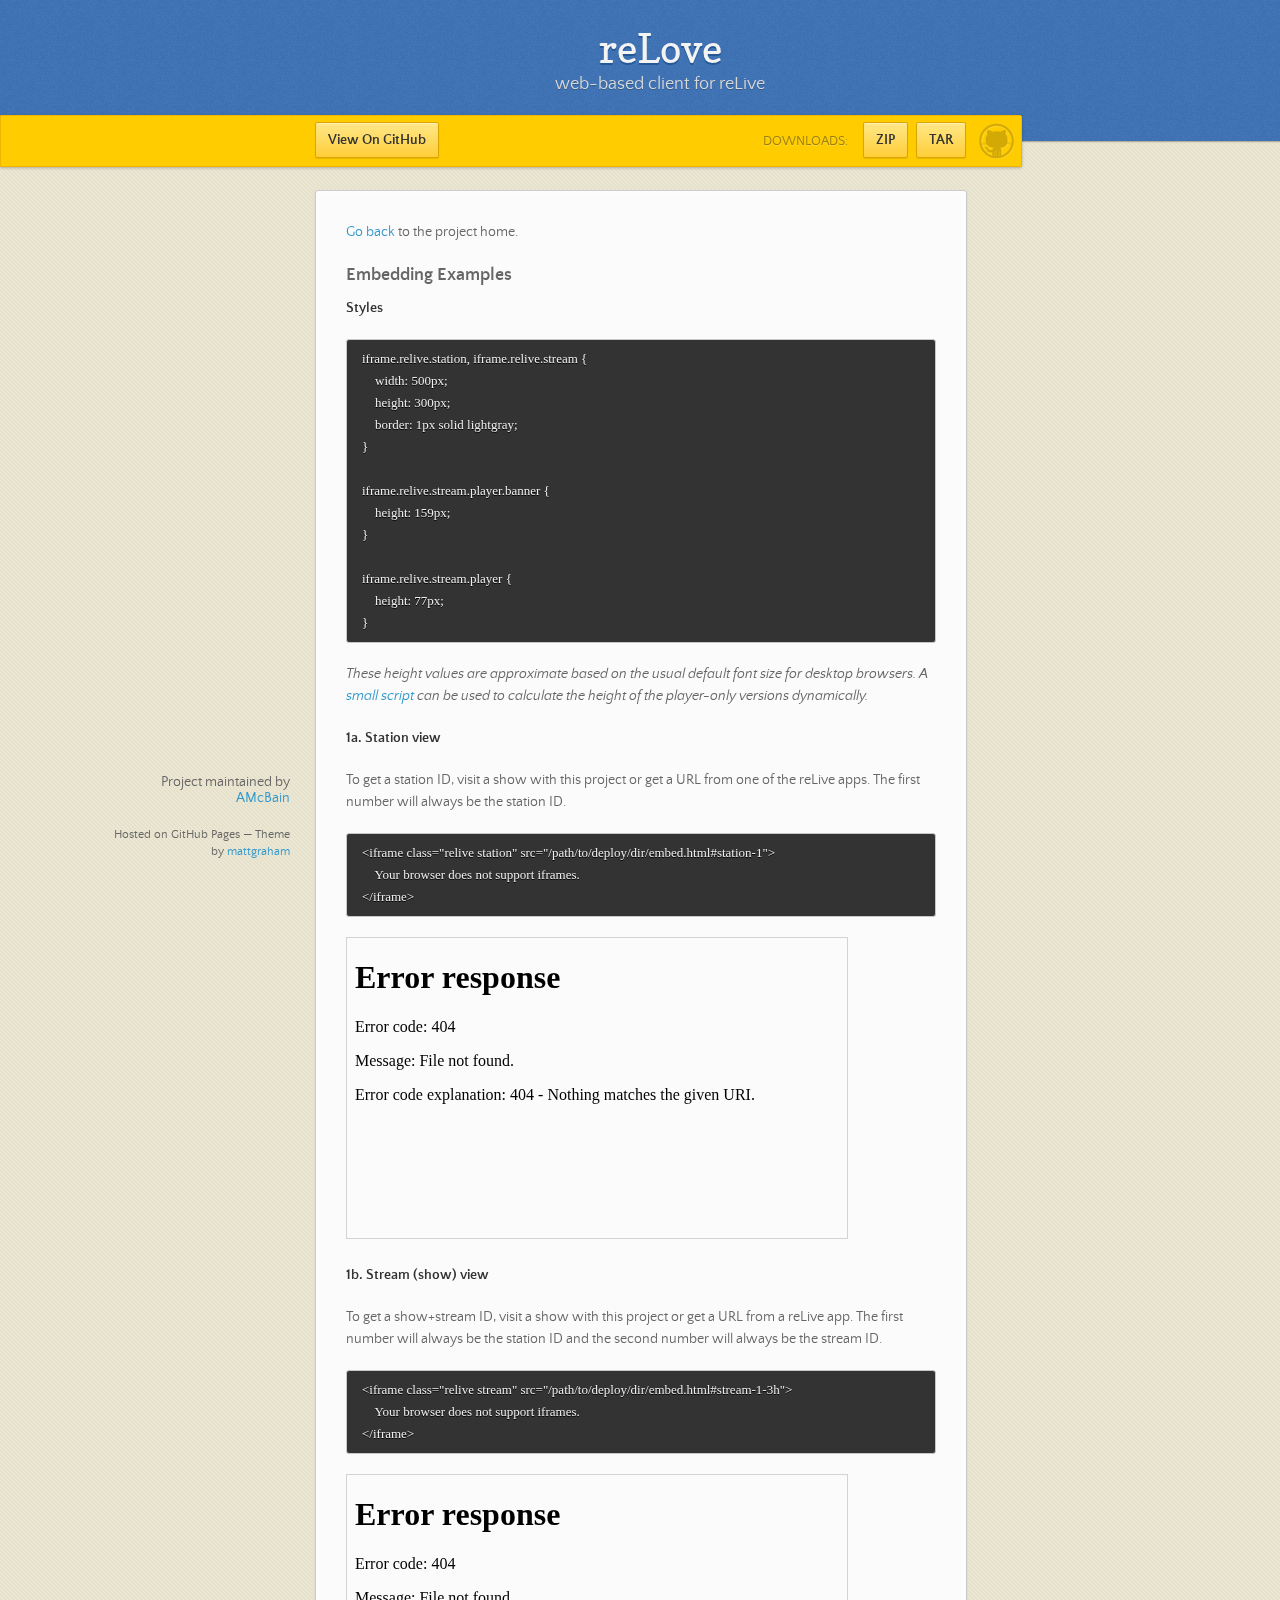
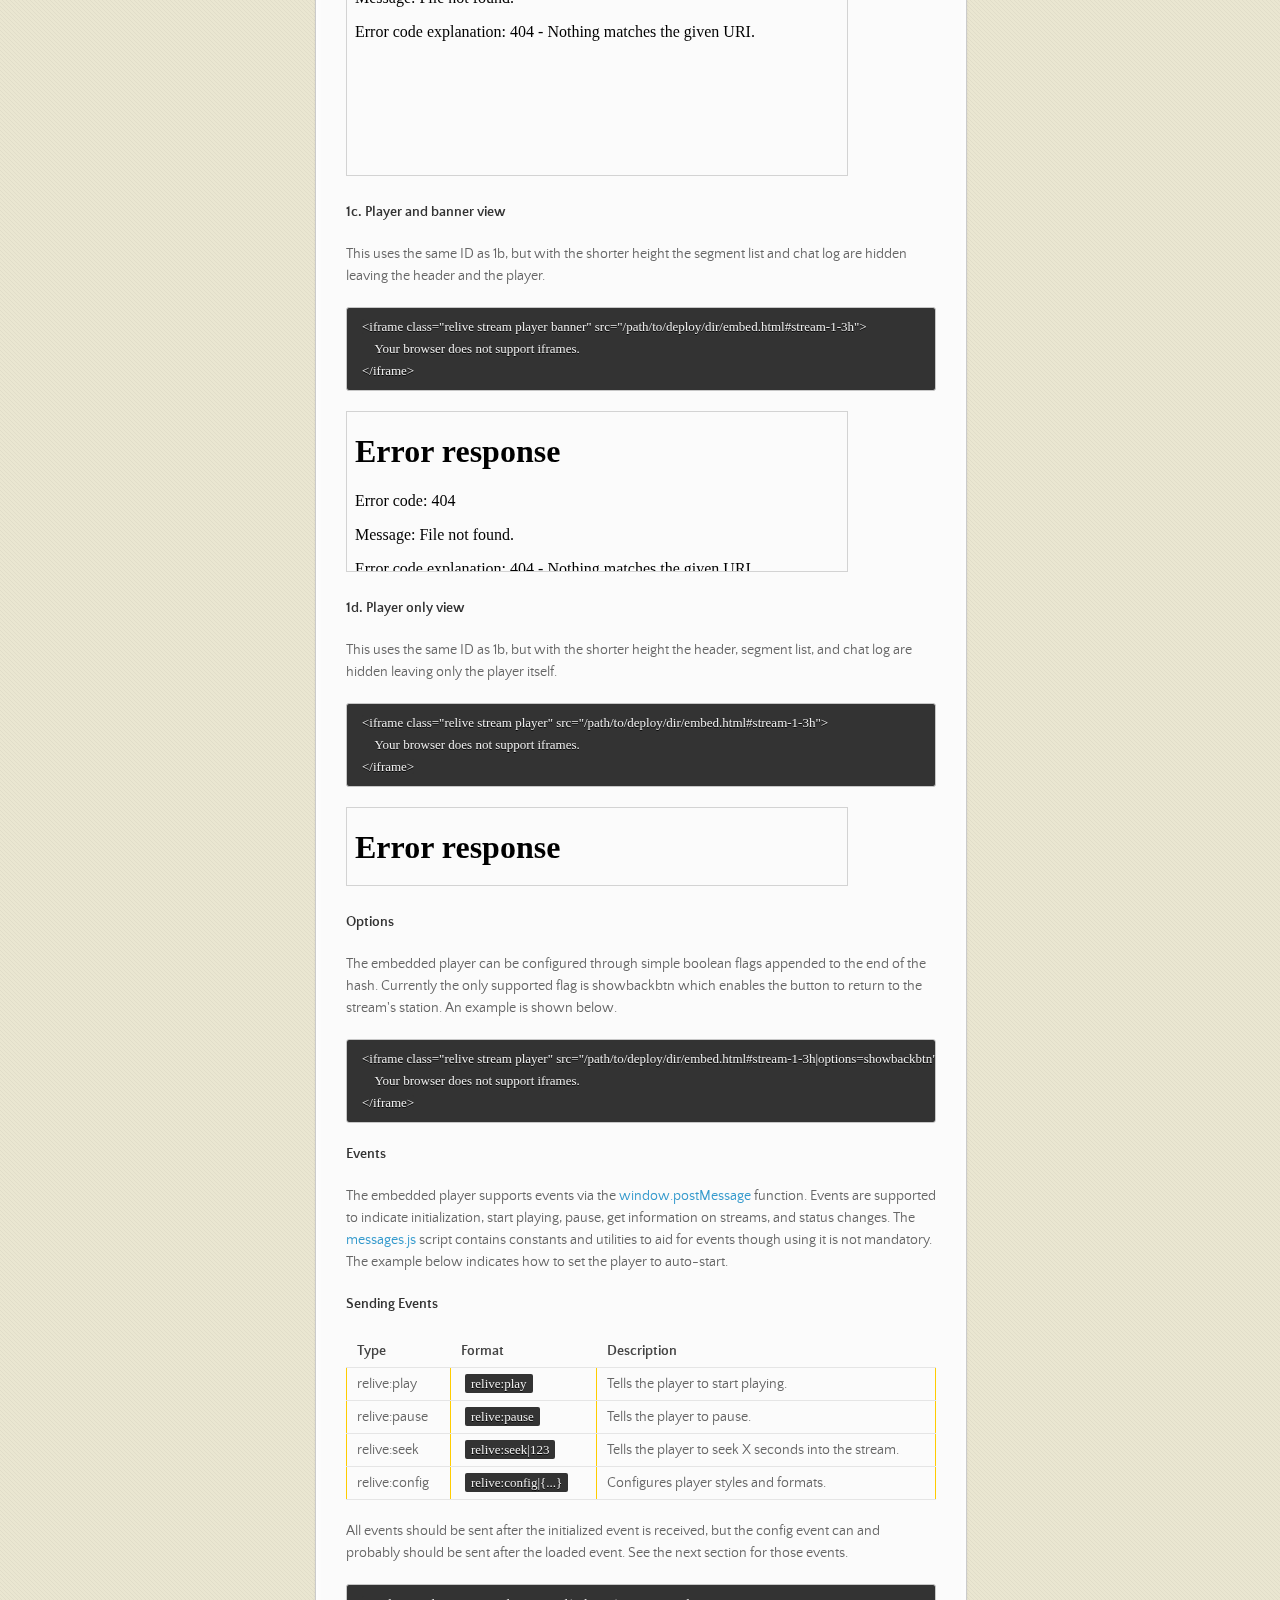
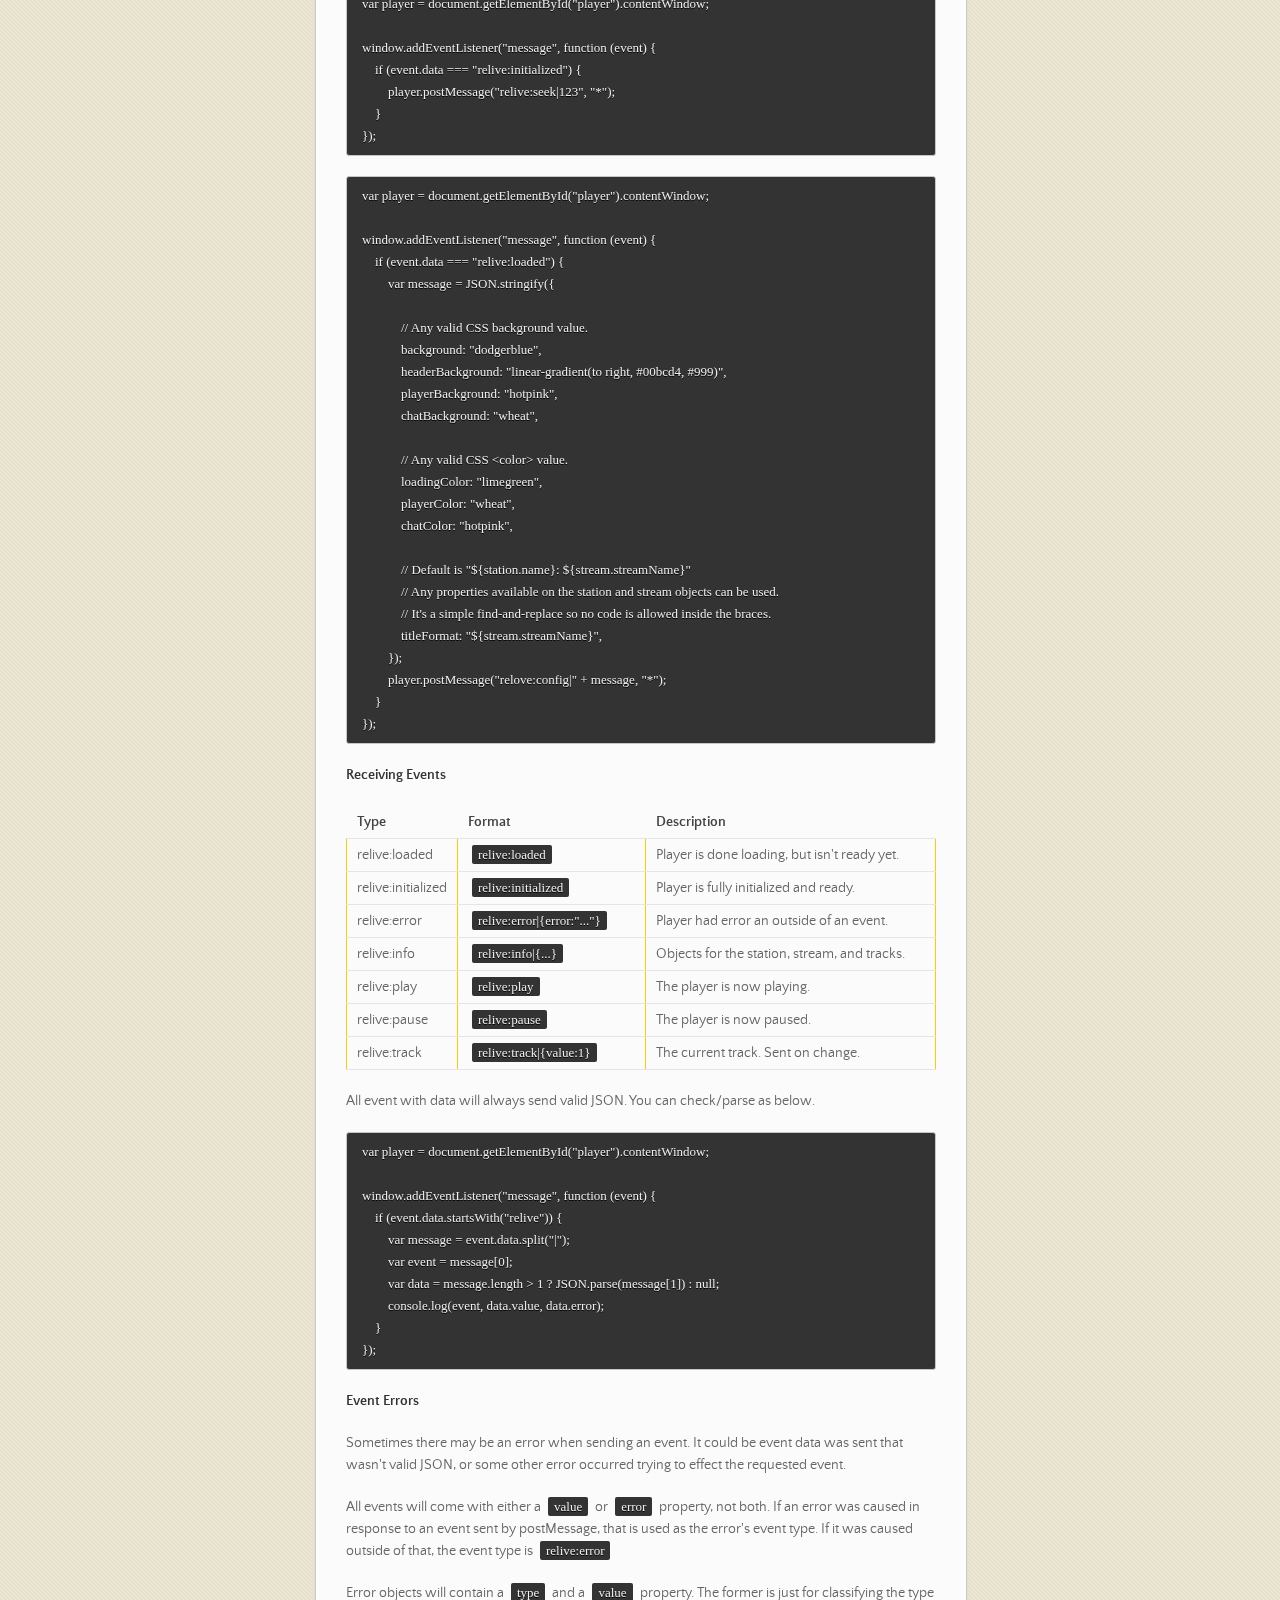
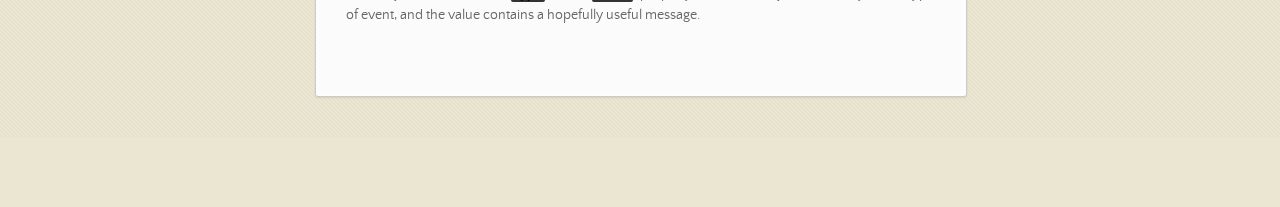
==== commit 58bbea34: "Properly escape <color> in the code example on the embed page." ====
--- a/embed.html
+++ b/embed.html
@@ -186,7 +186,7 @@
             playerBackground: "hotpink",
             chatBackground: "wheat",
 
-            // Any valid CSS <color> value.
+            // Any valid CSS &lt;color&gt; value.
             loadingColor: "limegreen",
             playerColor: "wheat",
             chatColor: "hotpink",
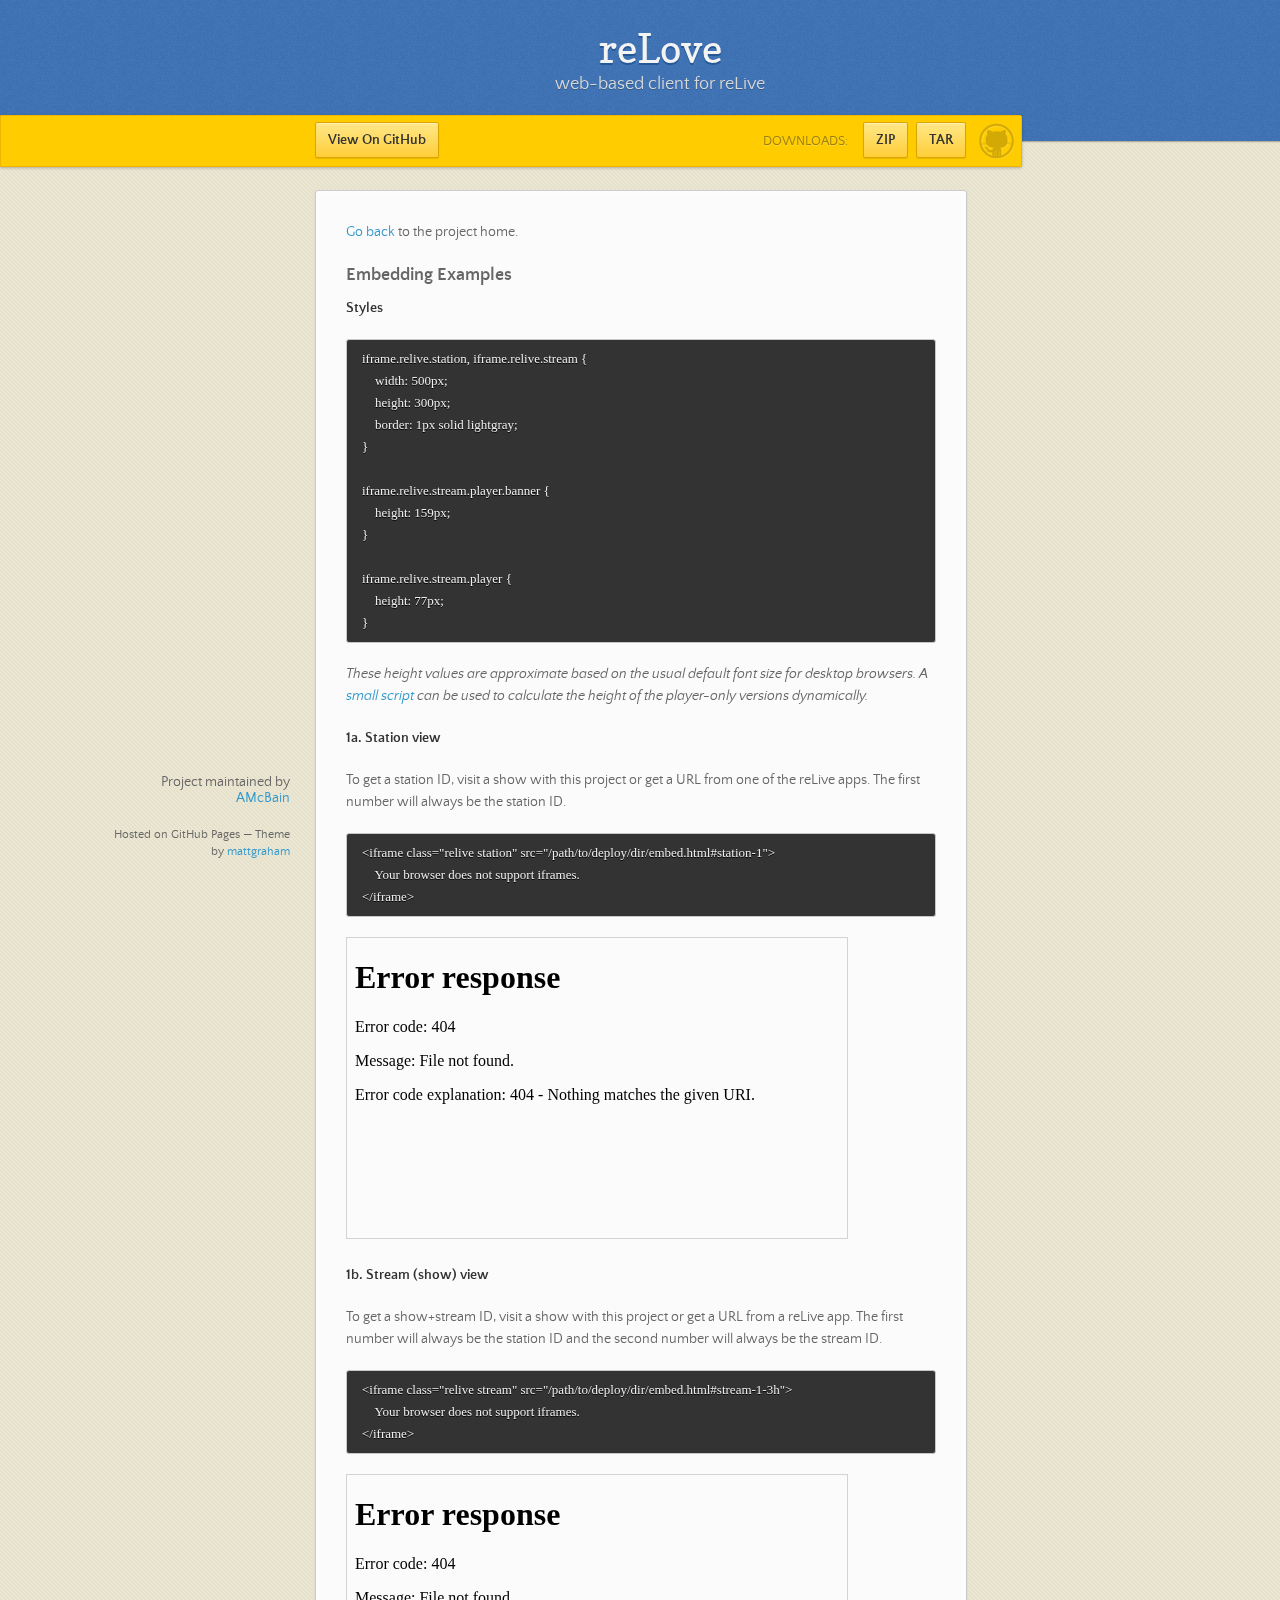
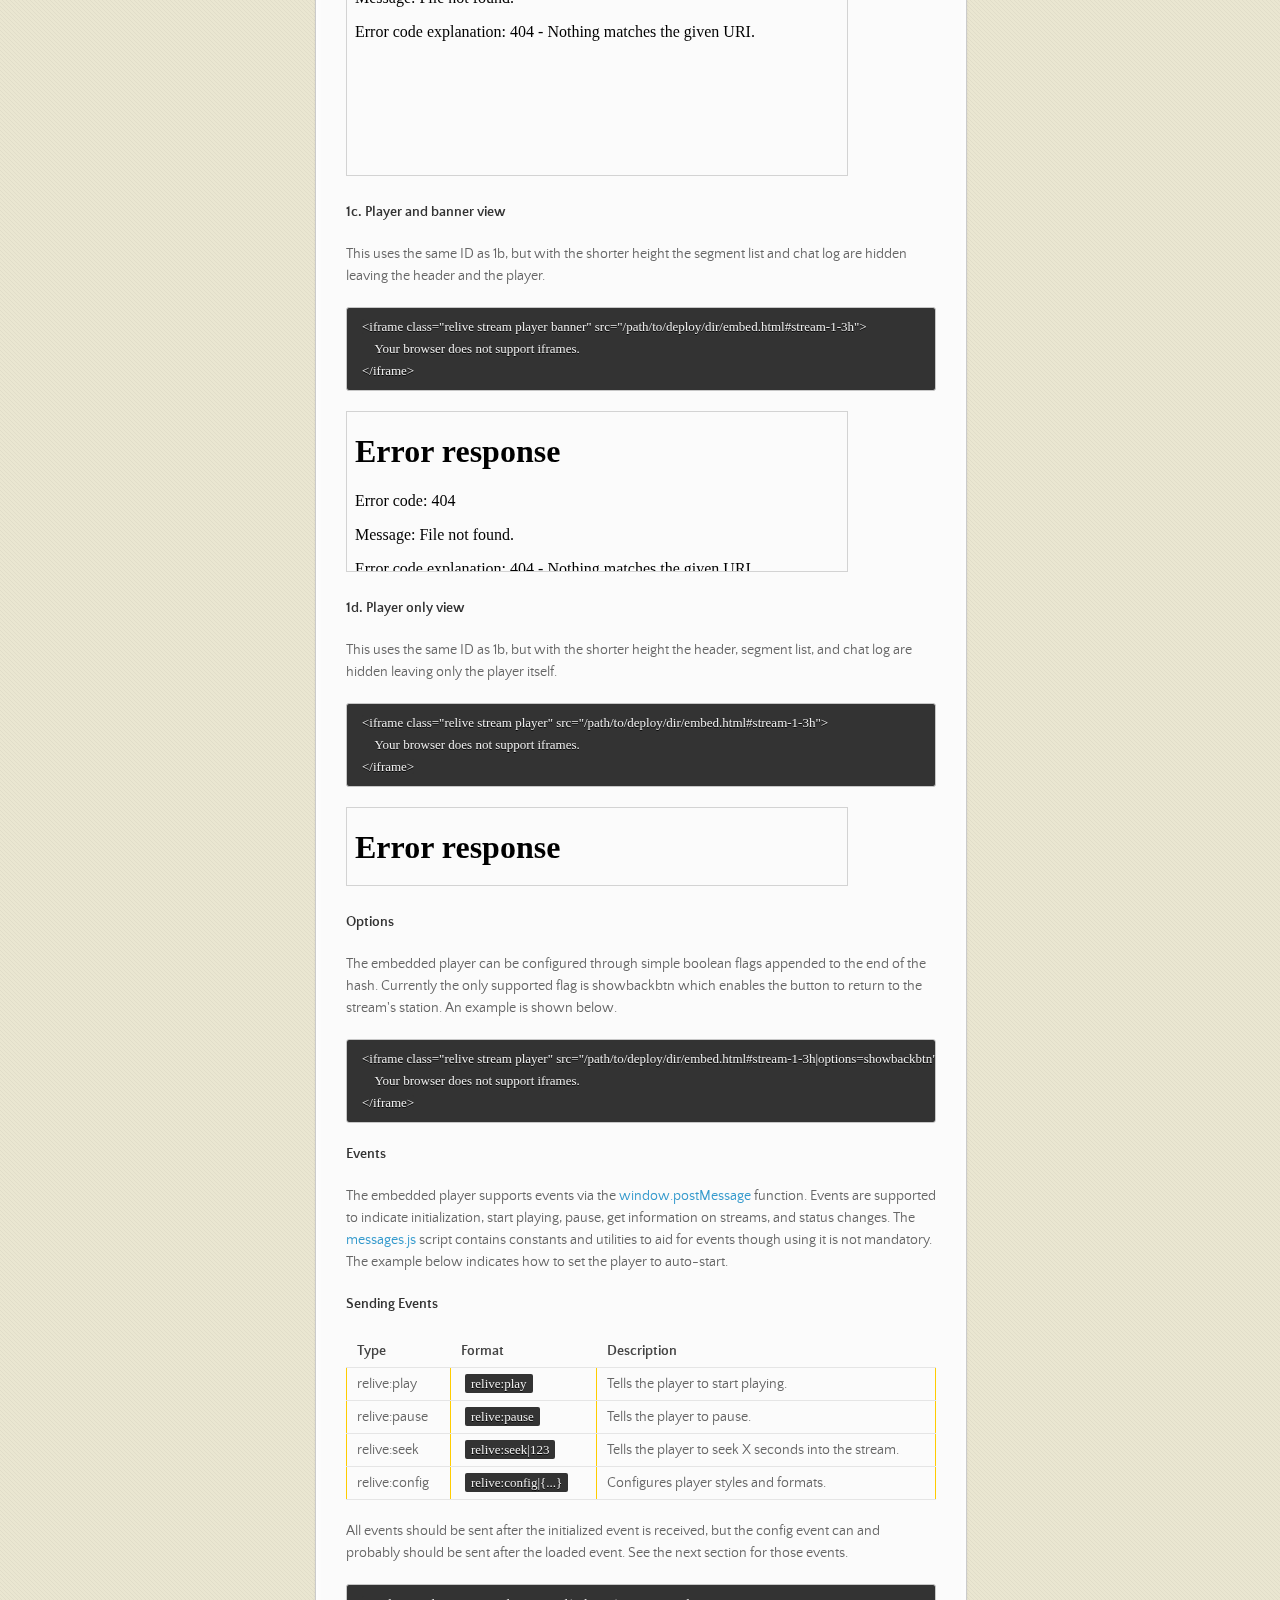
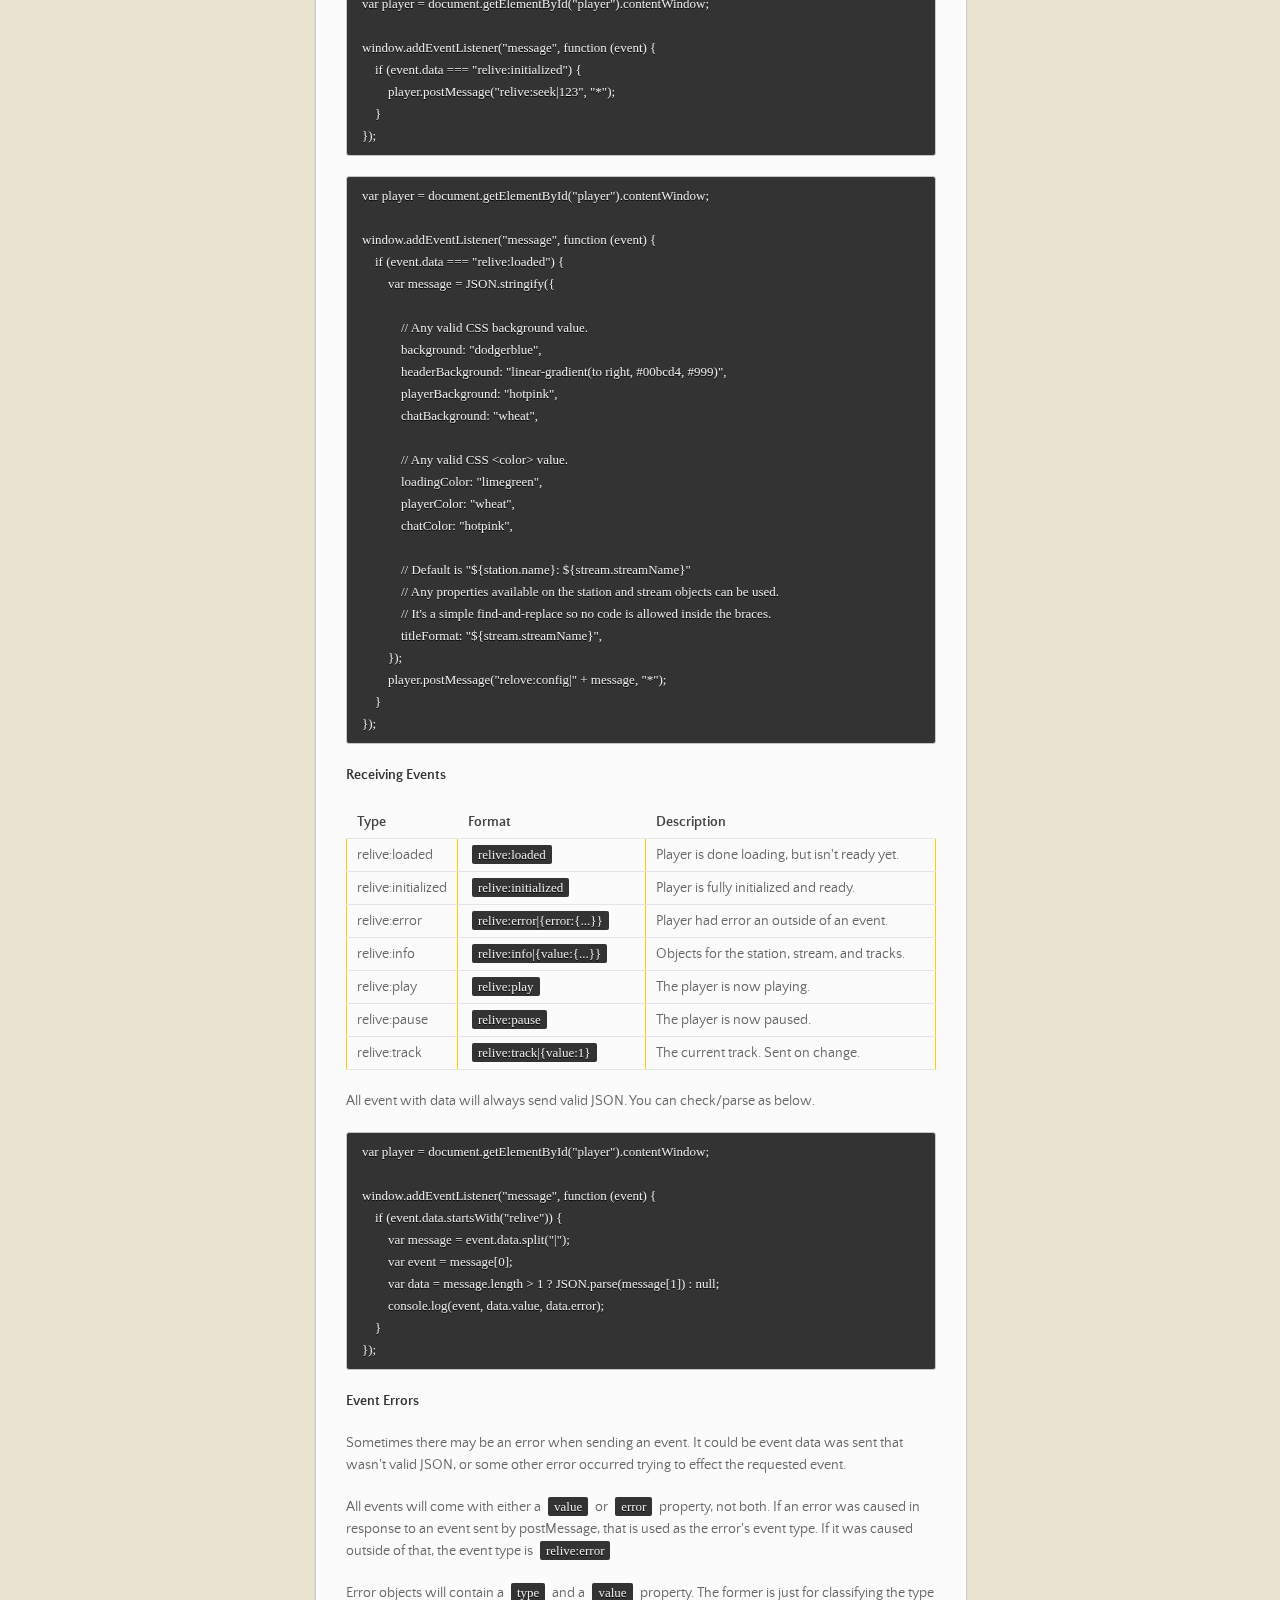
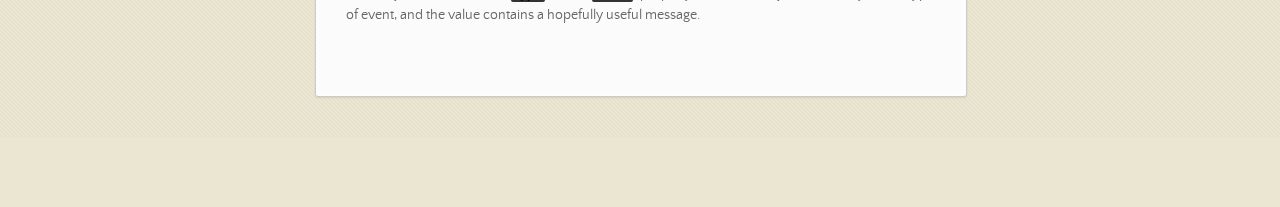
==== commit cba42b64: "Update the misleading format examples for relive:error and relive:info" ====
--- a/embed.html
+++ b/embed.html
@@ -224,12 +224,12 @@
         </tr>
         <tr>
             <td>relive:error</td>
-            <td><code>relive:error|{error:"..."}</code></td>
+            <td><code>relive:error|{error:{...}}</code></td>
             <td>Player had error an outside of an event.</td>
         </tr>
         <tr>
             <td>relive:info</td>
-            <td><code>relive:info|{...}</code></td>
+            <td><code>relive:info|{value:{...}}</code></td>
             <td>Objects for the station, stream, and tracks.</td>
         </tr>
         <tr>
